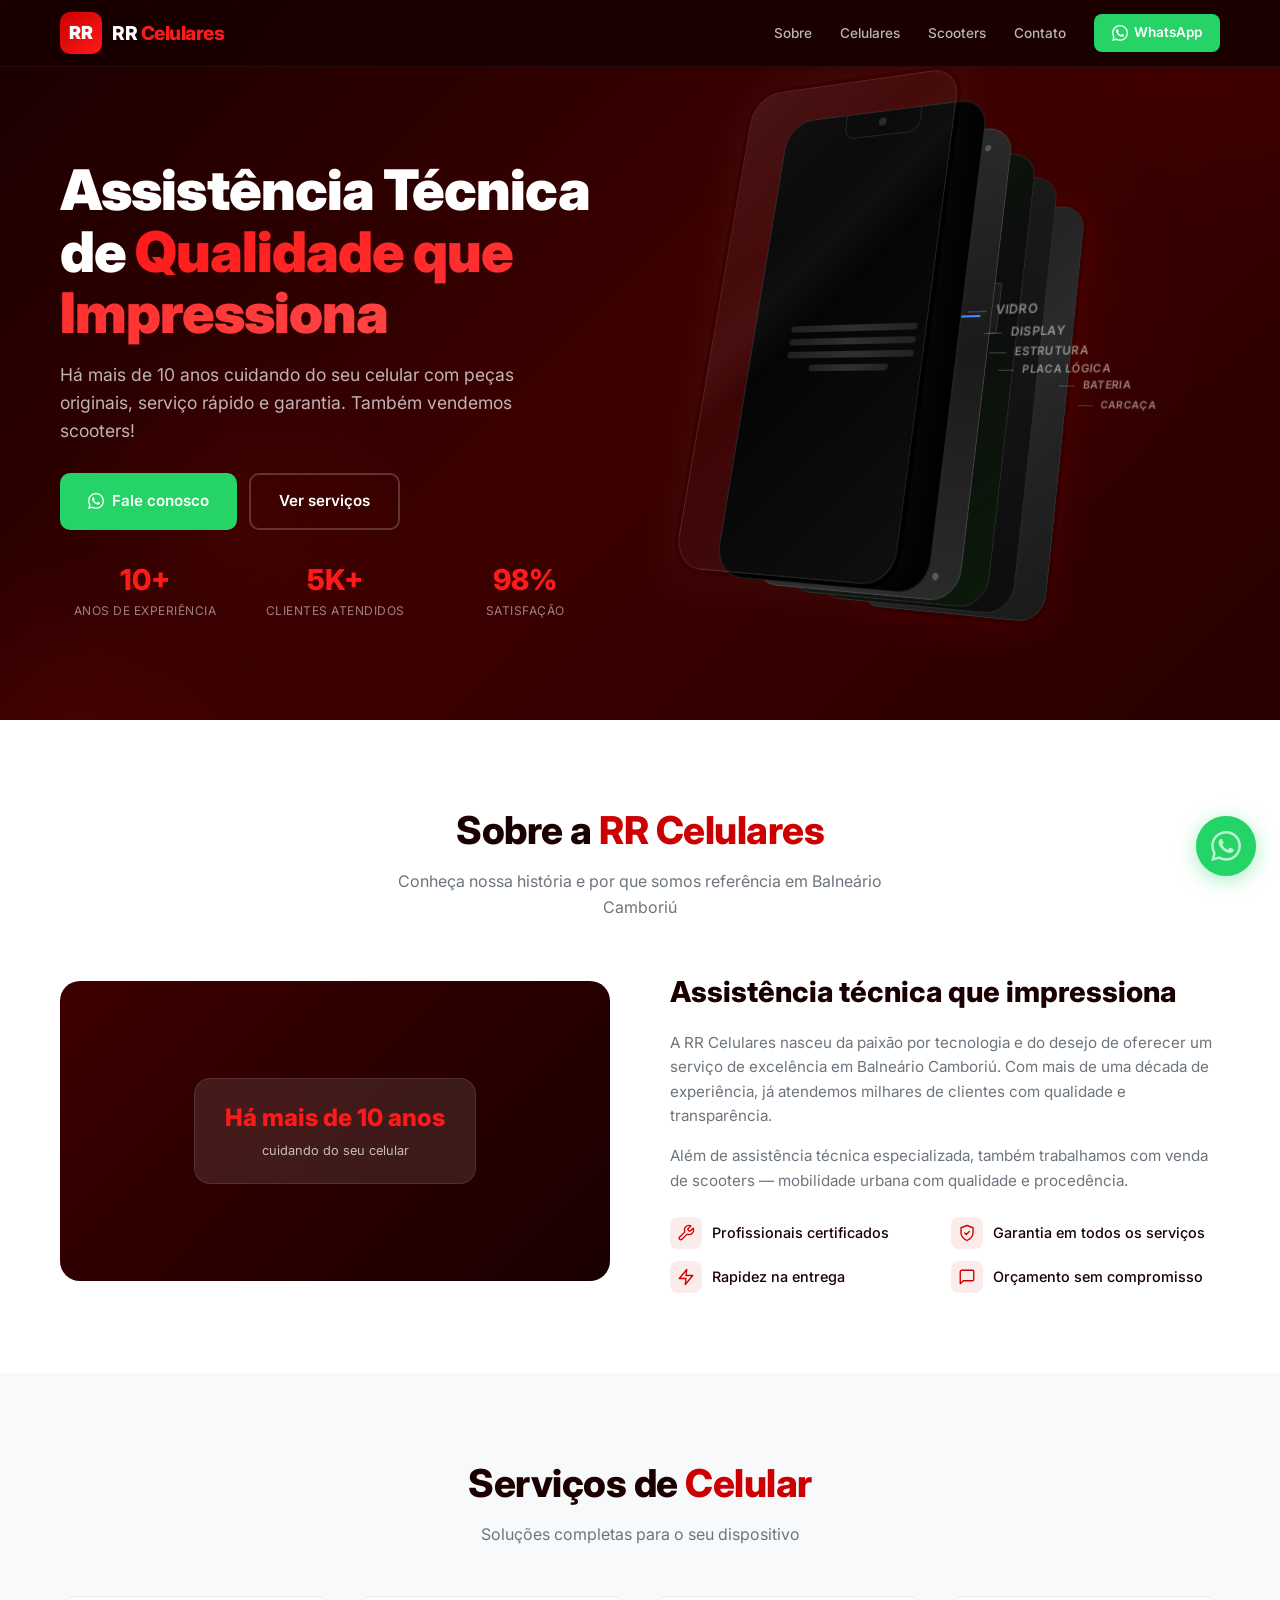
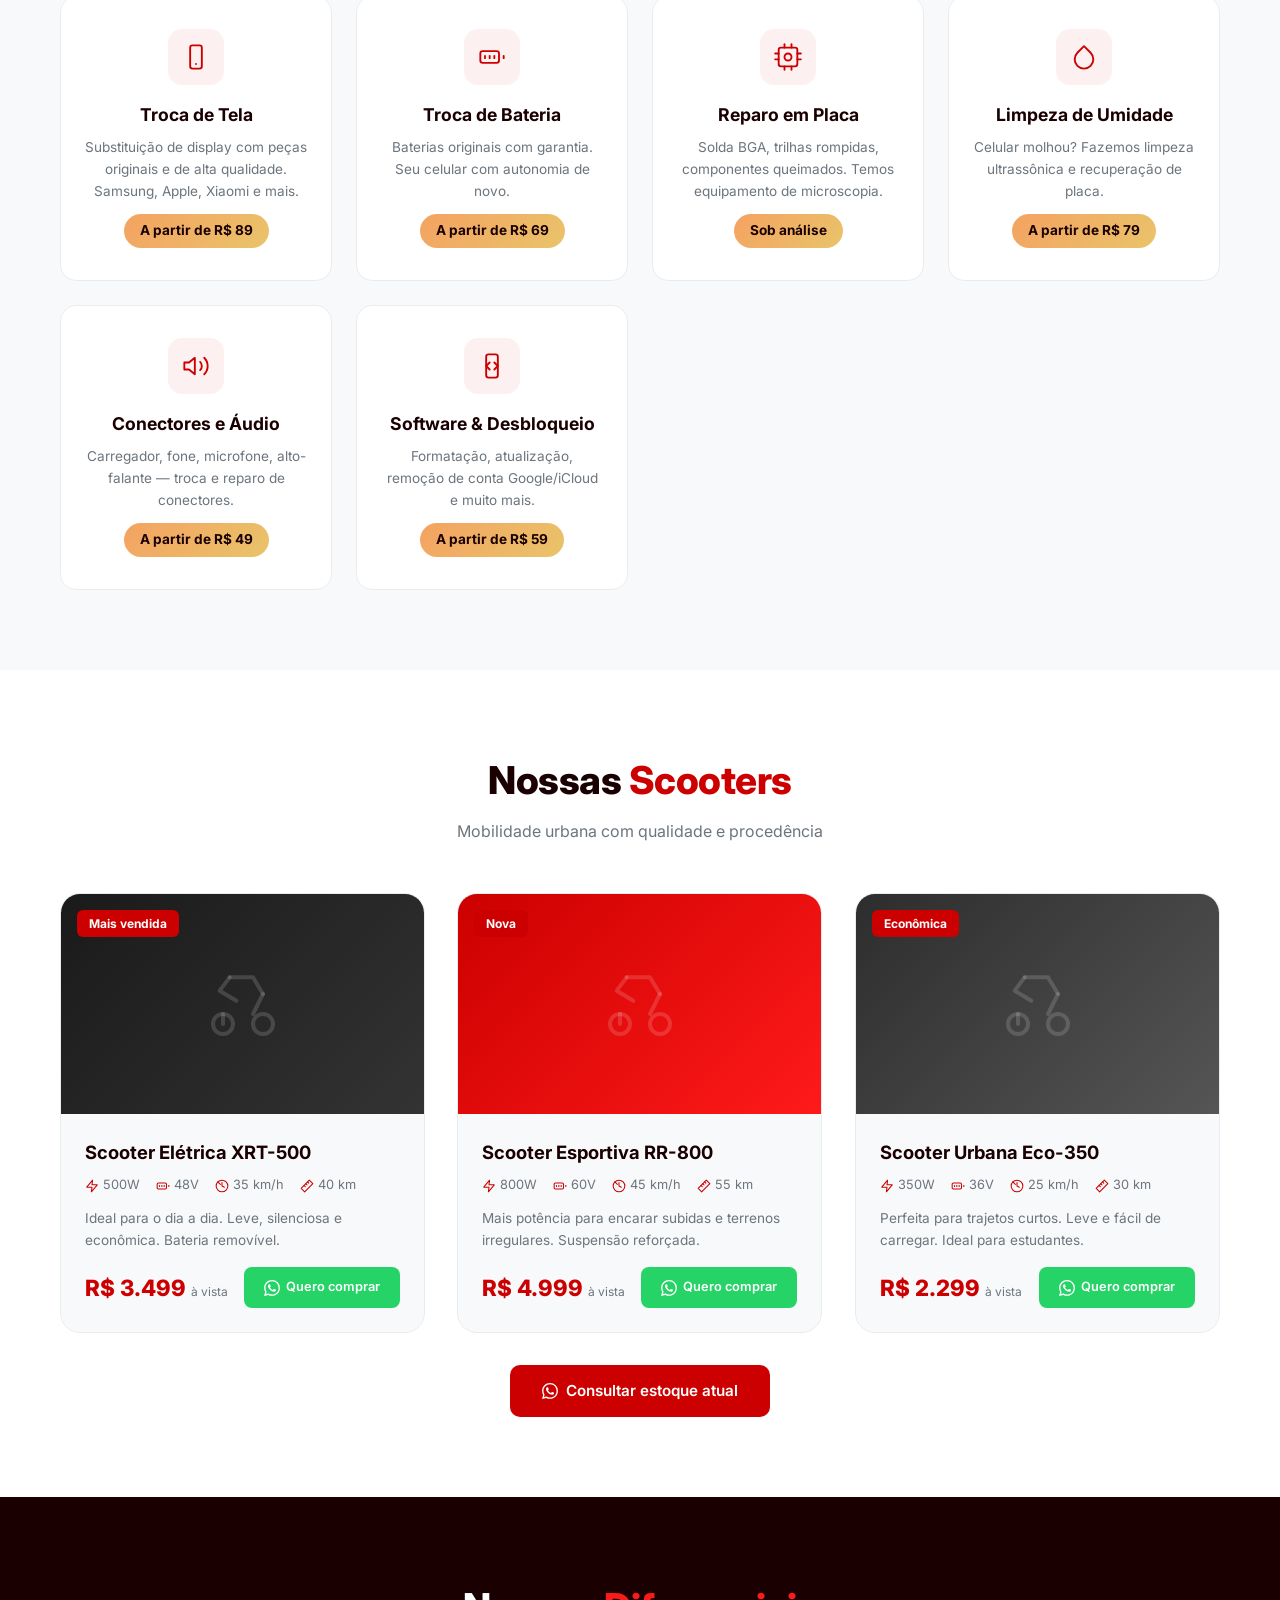
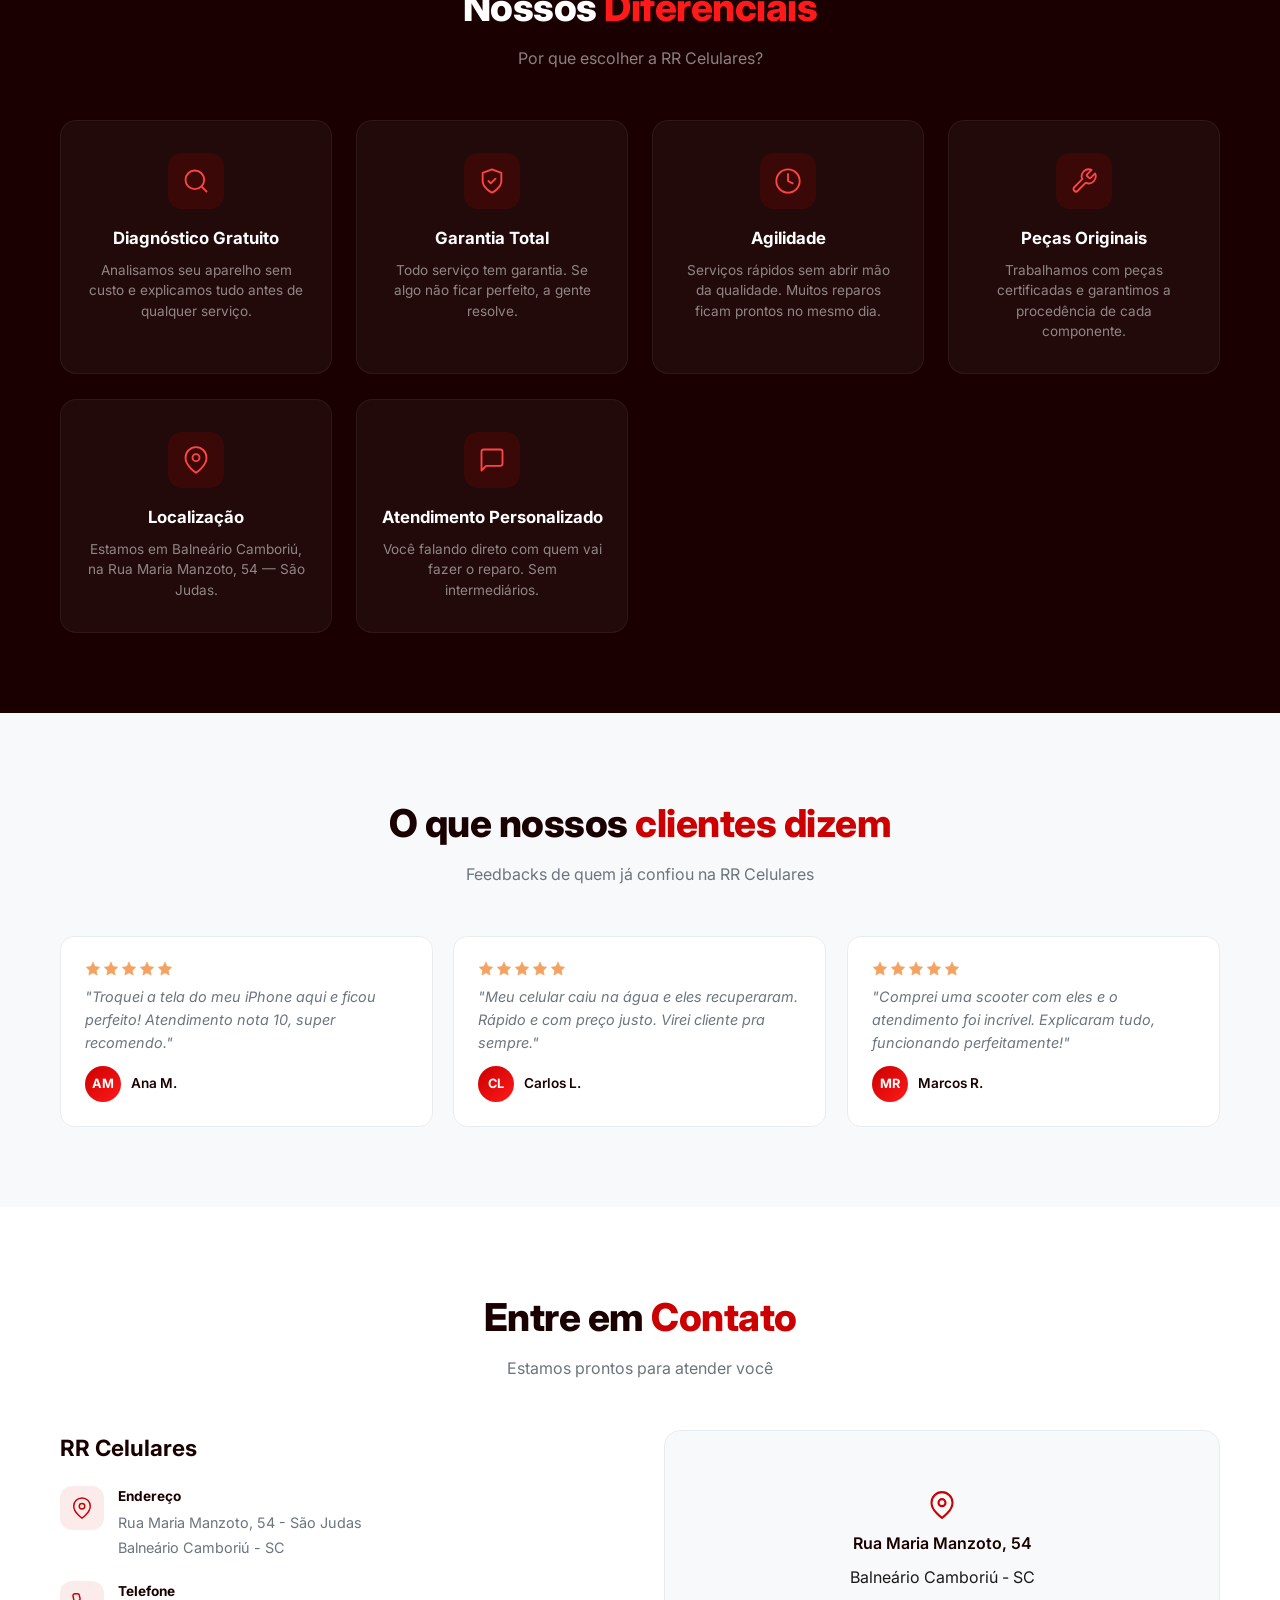
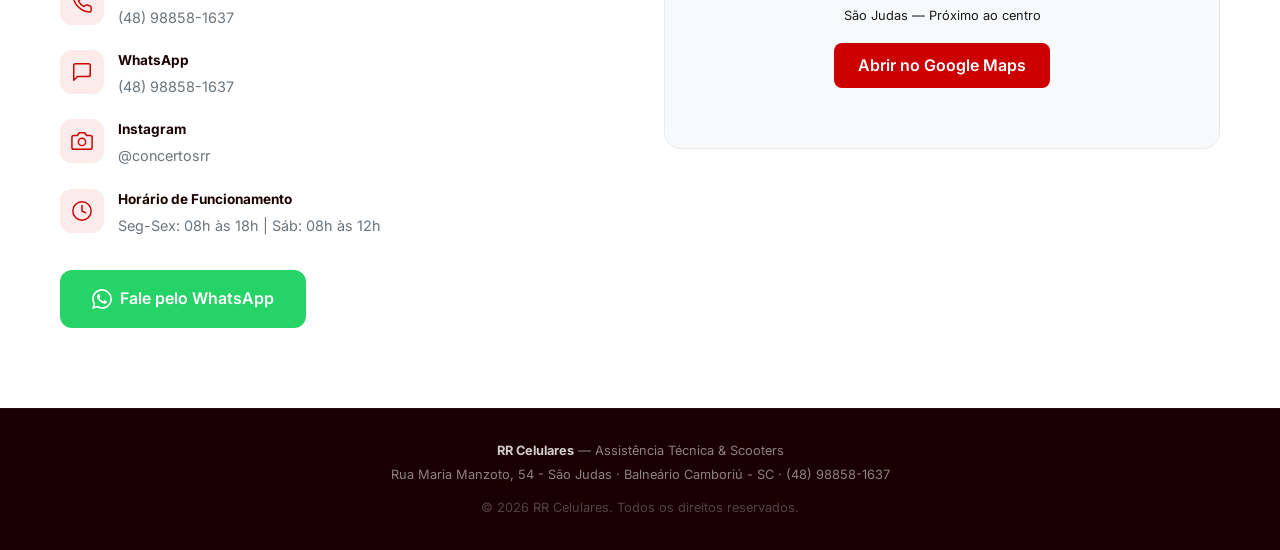
==== index.html @ 5ebc6b50 "Aumenta inclinação e separação das camadas do iPhone 3D" ====
<!DOCTYPE html>
<html lang="pt-BR">
<head>
<meta charset="UTF-8">
<meta name="viewport" content="width=device-width, initial-scale=1.0">
<title>RR Celulares — Assistência Técnica e Scooters</title>
<link rel="preconnect" href="https://fonts.googleapis.com">
<link rel="preconnect" href="https://fonts.gstatic.com" crossorigin>
<link href="https://fonts.googleapis.com/css2?family=Inter:wght@400;500;600;700;800;900&display=swap" rel="stylesheet">
<style>
* { margin: 0; padding: 0; box-sizing: border-box; }

:root {
  --primary: #1A0000;
  --secondary: #3D0000;
  --accent: #CC0000;
  --accent2: #FF1A1A;
  --accent-light: #FF4444;
  --gold: #F4A261;
  --gold-light: #E9C46A;
  --light: #F8F9FA;
  --gray: #6C757D;
  --whatsapp: #25D366;
}

html { scroll-behavior: smooth; }

body {
  font-family: 'Inter', sans-serif;
  background: var(--light);
  color: #1a1a1a;
  line-height: 1.6;
}

.container { max-width: 1200px; margin: 0 auto; padding: 0 20px; }

/* ===== ICON SYSTEM ===== */
.icon-sprite { position: absolute; width: 0; height: 0; overflow: hidden; }
.icon { display: inline-block; vertical-align: middle; fill: none; stroke: currentColor; stroke-width: 1.8; stroke-linecap: round; stroke-linejoin: round; }
.icon-sm { width: 16px; height: 16px; }
.icon-md { width: 20px; height: 20px; }
.icon-lg { width: 28px; height: 28px; }
.icon-xl { width: 40px; height: 40px; }
.icon-2xl { width: 56px; height: 56px; }

/* ===== HEADER / NAV ===== */
header {
  position: fixed;
  top: 0;
  left: 0;
  right: 0;
  z-index: 1000;
  background: rgba(26, 0, 0, 0.95);
  backdrop-filter: blur(12px);
  border-bottom: 1px solid rgba(255,255,255,0.05);
  padding: 12px 0;
}

header .container {
  display: flex;
  align-items: center;
  justify-content: space-between;
}

.logo {
  display: flex;
  align-items: center;
  gap: 10px;
  text-decoration: none;
}

.logo-icon {
  width: 42px;
  height: 42px;
  background: linear-gradient(135deg, var(--accent), var(--accent2));
  border-radius: 10px;
  display: flex;
  align-items: center;
  justify-content: center;
  font-weight: 900;
  font-size: 18px;
  color: #fff;
}

.logo-text {
  color: #fff;
  font-weight: 800;
  font-size: 1.2rem;
  letter-spacing: -0.5px;
}

.logo-text span { color: var(--accent2); }

.nav-links {
  display: flex;
  align-items: center;
  gap: 28px;
  list-style: none;
}

.nav-links a {
  color: rgba(255,255,255,0.7);
  text-decoration: none;
  font-size: 0.85rem;
  font-weight: 500;
}

.nav-links a:hover { color: var(--accent2); }

.nav-cta {
  background: var(--whatsapp) !important;
  color: #fff !important;
  padding: 8px 18px;
  border-radius: 8px;
  font-weight: 600 !important;
  display: flex;
  align-items: center;
  gap: 6px;
}

.nav-cta:hover { opacity: 0.9; color: #fff !important; }

.mobile-toggle {
  display: none;
  background: none;
  border: none;
  color: #fff;
  font-size: 1.5rem;
  cursor: pointer;
  padding: 4px;
}

/* ===== HERO ===== */
.hero {
  padding: 160px 0 100px;
  background: linear-gradient(135deg, var(--primary) 0%, var(--secondary) 50%, #2A0000 100%);
  position: relative;
  overflow: hidden;
}

.hero::before {
  content: '';
  position: absolute;
  top: -50%;
  right: -20%;
  width: 600px;
  height: 600px;
  background: radial-gradient(circle, rgba(204,0,0,0.1) 0%, transparent 70%);
  border-radius: 50%;
}

.hero::after {
  content: '';
  position: absolute;
  bottom: -30%;
  left: -10%;
  width: 400px;
  height: 400px;
  background: radial-gradient(circle, rgba(255,26,26,0.08) 0%, transparent 70%);
  border-radius: 50%;
}

.hero .container {
  position: relative;
  z-index: 1;
  display: grid;
  grid-template-columns: 1fr 1fr;
  gap: 60px;
  align-items: center;
}

.hero-content h1 {
  color: #fff;
  font-size: clamp(2.2rem, 5vw, 3.5rem);
  font-weight: 900;
  line-height: 1.1;
  margin-bottom: 16px;
  letter-spacing: -1px;
}

.hero-content h1 span {
  background: linear-gradient(135deg, var(--accent2), var(--accent-light));
  -webkit-background-clip: text;
  -webkit-text-fill-color: transparent;
  background-clip: text;
}

.hero-content p {
  color: rgba(255,255,255,0.7);
  font-size: 1.1rem;
  margin-bottom: 28px;
  max-width: 500px;
}

.hero-btns {
  display: flex;
  gap: 12px;
  flex-wrap: wrap;
}

.btn {
  display: inline-flex;
  align-items: center;
  gap: 8px;
  padding: 14px 28px;
  border-radius: 10px;
  font-weight: 600;
  font-size: 0.95rem;
  text-decoration: none;
  border: none;
  cursor: pointer;
}

.btn-whatsapp {
  background: var(--whatsapp);
  color: #fff;
}

.btn-whatsapp:hover { transform: translateY(-2px); box-shadow: 0 8px 24px rgba(37,211,102,0.35); }

.btn-outline {
  background: transparent;
  color: #fff;
  border: 2px solid rgba(255,255,255,0.2);
}

.btn-outline:hover { border-color: var(--accent2); color: var(--accent2); transform: translateY(-2px); }

.hero-stats {
  display: grid;
  grid-template-columns: repeat(3, 1fr);
  gap: 20px;
  margin-top: 36px;
}

.stat-item { text-align: center; }

.stat-item .num {
  font-size: 1.8rem;
  font-weight: 800;
  color: var(--accent2);
  line-height: 1;
}

.stat-item .label {
  font-size: 0.75rem;
  color: rgba(255,255,255,0.5);
  text-transform: uppercase;
  letter-spacing: 0.5px;
  margin-top: 4px;
}

.hero-visual { display: flex; justify-content: center; align-items: center; }

.hero-card {
  background: rgba(255,255,255,0.04);
  border: 1px solid rgba(255,255,255,0.08);
  border-radius: 24px;
  padding: 40px;
  width: 100%;
  max-width: 420px;
  backdrop-filter: blur(10px);
}

.hero-card .icon-big {
  width: 80px;
  height: 80px;
  background: linear-gradient(135deg, rgba(204,0,0,0.15), rgba(255,26,26,0.1));
  border-radius: 20px;
  display: flex;
  align-items: center;
  justify-content: center;
  margin-bottom: 20px;
}

.hero-card .icon-big .icon { color: var(--accent2); width: 36px; height: 36px; stroke-width: 1.5; }

.hero-card h3 {
  color: #fff;
  font-size: 1.2rem;
  font-weight: 700;
  margin-bottom: 4px;
}

.hero-card .sub {
  color: var(--accent2);
  font-size: 0.85rem;
  font-weight: 500;
  margin-bottom: 16px;
}

.hero-card .service-list { list-style: none; }

.hero-card .service-list li {
  color: rgba(255,255,255,0.6);
  font-size: 0.85rem;
  padding: 6px 0;
  border-bottom: 1px solid rgba(255,255,255,0.05);
  display: flex;
  align-items: center;
  gap: 8px;
}

.hero-card .service-list li .icon { width: 14px; height: 14px; stroke-width: 2.5; color: var(--accent2); flex-shrink: 0; }

/* ===== SECTION COMMON ===== */
.section { padding: 80px 0; }

.section-header {
  text-align: center;
  margin-bottom: 48px;
}

.section-header h2 {
  font-size: clamp(1.6rem, 3vw, 2.4rem);
  font-weight: 800;
  color: var(--primary);
  letter-spacing: -0.5px;
}

.section-header h2 span { color: var(--accent); }

.section-header p {
  color: var(--gray);
  font-size: 1rem;
  margin-top: 8px;
  max-width: 500px;
  margin-left: auto;
  margin-right: auto;
}

/* ===== ABOUT ===== */
#sobre { background: #fff; }

.about-grid {
  display: grid;
  grid-template-columns: 1fr 1fr;
  gap: 60px;
  align-items: center;
}

.about-image {
  background: linear-gradient(135deg, var(--secondary), var(--primary));
  border-radius: 20px;
  padding: 40px;
  min-height: 300px;
  display: flex;
  align-items: center;
  justify-content: center;
  text-align: center;
  position: relative;
  overflow: hidden;
}

.about-image .badge {
  position: relative;
  z-index: 1;
  background: rgba(255,255,255,0.1);
  backdrop-filter: blur(10px);
  border: 1px solid rgba(255,255,255,0.1);
  padding: 20px 30px;
  border-radius: 16px;
  color: #fff;
}

.about-image .badge strong {
  display: block;
  font-size: 1.5rem;
  font-weight: 800;
  color: var(--accent2);
}

.about-image .badge span {
  font-size: 0.8rem;
  opacity: 0.7;
}

.about-text h3 {
  font-size: 1.8rem;
  font-weight: 800;
  color: var(--primary);
  margin-bottom: 16px;
}

.about-text p {
  color: var(--gray);
  margin-bottom: 16px;
  font-size: 0.95rem;
}

.about-features {
  display: grid;
  grid-template-columns: 1fr 1fr;
  gap: 12px;
  margin-top: 24px;
}

.about-feature {
  display: flex;
  align-items: center;
  gap: 10px;
  font-size: 0.9rem;
  font-weight: 500;
  color: var(--primary);
}

.about-feature .icon-fill {
  width: 32px;
  height: 32px;
  background: rgba(204,0,0,0.08);
  border-radius: 8px;
  display: flex;
  align-items: center;
  justify-content: center;
  flex-shrink: 0;
}

.about-feature .icon-fill .icon { width: 18px; height: 18px; color: var(--accent); }

/* ===== SERVICES ===== */
#servicos { background: var(--light); }

.services-grid {
  display: grid;
  grid-template-columns: repeat(auto-fit, minmax(260px, 1fr));
  gap: 24px;
}

.service-card {
  background: #fff;
  border-radius: 16px;
  padding: 32px 24px;
  border: 1px solid #e9ecef;
  text-align: center;
}

.service-card:hover {
  box-shadow: 0 12px 32px rgba(0,0,0,0.06);
  border-color: var(--accent);
}

.service-card .icon-wrap {
  width: 56px;
  height: 56px;
  background: rgba(204,0,0,0.06);
  border-radius: 14px;
  display: flex;
  align-items: center;
  justify-content: center;
  margin: 0 auto 16px;
}

.service-card .icon-wrap .icon { width: 28px; height: 28px; color: var(--accent); stroke-width: 1.6; }

.service-card h3 {
  font-size: 1.1rem;
  font-weight: 700;
  color: var(--primary);
  margin-bottom: 8px;
}

.service-card p {
  color: var(--gray);
  font-size: 0.85rem;
  margin-bottom: 12px;
}

.service-card .price-tag {
  display: inline-block;
  background: linear-gradient(135deg, var(--gold), var(--gold-light));
  color: var(--primary);
  font-weight: 700;
  font-size: 0.85rem;
  padding: 6px 16px;
  border-radius: 20px;
}

/* ===== SCOOTERS ===== */
#scooters { background: #fff; }

.scooters-grid {
  display: grid;
  grid-template-columns: repeat(auto-fit, minmax(300px, 1fr));
  gap: 32px;
}

.scooter-card {
  background: var(--light);
  border-radius: 20px;
  overflow: hidden;
  border: 1px solid #e9ecef;
}

.scooter-card:hover {
  box-shadow: 0 12px 32px rgba(0,0,0,0.08);
}

.scooter-image {
  height: 220px;
  display: flex;
  align-items: center;
  justify-content: center;
  position: relative;
  overflow: hidden;
}

.scooter-image img {
  width: 100%;
  height: 100%;
  object-fit: cover;
}

.scooter-image .placeholder-icon .icon { width: 80px; height: 80px; color: rgba(255,255,255,0.15); stroke-width: 1.2; }

.scooter-image .tag {
  position: absolute;
  top: 16px;
  left: 16px;
  background: var(--accent);
  color: #fff;
  font-size: 0.75rem;
  font-weight: 700;
  padding: 4px 12px;
  border-radius: 6px;
  z-index: 1;
}

.scooter-info {
  padding: 24px;
}

.scooter-info h3 {
  font-size: 1.15rem;
  font-weight: 700;
  color: var(--primary);
  margin-bottom: 8px;
}

.scooter-info .specs {
  display: flex;
  gap: 16px;
  margin-bottom: 12px;
  flex-wrap: wrap;
}

.scooter-info .specs span {
  font-size: 0.8rem;
  color: var(--gray);
  display: flex;
  align-items: center;
  gap: 4px;
}

.scooter-info .specs .icon { width: 14px; height: 14px; color: var(--accent); stroke-width: 1.8; }

.scooter-info p {
  color: var(--gray);
  font-size: 0.85rem;
  margin-bottom: 16px;
}

.scooter-info .price-row {
  display: flex;
  align-items: center;
  justify-content: space-between;
  gap: 12px;
}

.scooter-info .price {
  font-size: 1.4rem;
  font-weight: 800;
  color: var(--accent);
}

.scooter-info .price small {
  font-size: 0.75rem;
  font-weight: 400;
  color: var(--gray);
}

.scooter-info .btn-small {
  display: inline-flex;
  align-items: center;
  gap: 6px;
  background: var(--whatsapp);
  color: #fff;
  padding: 10px 20px;
  border-radius: 8px;
  font-weight: 600;
  font-size: 0.8rem;
  text-decoration: none;
}

.scooter-info .btn-small:hover { opacity: 0.9; }

/* ===== WHY US ===== */
#diferenciais {
  background: var(--primary);
  color: #fff;
}

#diferenciais .section-header h2 { color: #fff; }
#diferenciais .section-header h2 span { color: var(--accent2); }
#diferenciais .section-header p { color: rgba(255,255,255,0.5); }

.diffs-grid {
  display: grid;
  grid-template-columns: repeat(auto-fit, minmax(220px, 1fr));
  gap: 24px;
}

.diff-card {
  background: rgba(255,255,255,0.04);
  border: 1px solid rgba(255,255,255,0.06);
  border-radius: 16px;
  padding: 32px 24px;
  text-align: center;
}

.diff-card:hover { background: rgba(255,255,255,0.08); }

.diff-card .icon-wrap {
  width: 56px;
  height: 56px;
  background: rgba(204,0,0,0.15);
  border-radius: 14px;
  display: flex;
  align-items: center;
  justify-content: center;
  margin: 0 auto 16px;
}

.diff-card .icon-wrap .icon { width: 28px; height: 28px; color: var(--accent-light); stroke-width: 1.6; }

.diff-card h3 {
  font-size: 1.05rem;
  font-weight: 700;
  margin-bottom: 8px;
}

.diff-card p {
  font-size: 0.85rem;
  color: rgba(255,255,255,0.5);
  line-height: 1.5;
}

/* ===== CONTACT ===== */
#contato { background: #fff; }

.contact-grid {
  display: grid;
  grid-template-columns: 1fr 1fr;
  gap: 48px;
  align-items: start;
}

.contact-info h3 {
  font-size: 1.4rem;
  font-weight: 700;
  color: var(--primary);
  margin-bottom: 20px;
}

.contact-item {
  display: flex;
  align-items: flex-start;
  gap: 14px;
  margin-bottom: 20px;
}

.contact-item .icon-wrap {
  width: 44px;
  height: 44px;
  background: rgba(204,0,0,0.08);
  border-radius: 12px;
  display: flex;
  align-items: center;
  justify-content: center;
  flex-shrink: 0;
}

.contact-item .icon-wrap .icon { width: 22px; height: 22px; color: var(--accent); stroke-width: 1.6; }

.contact-item .info strong {
  display: block;
  font-size: 0.85rem;
  color: var(--primary);
  margin-bottom: 2px;
}

.contact-item .info span, .contact-item .info a {
  color: var(--gray);
  font-size: 0.9rem;
  text-decoration: none;
}

.contact-item .info a:hover { color: var(--accent); }

.contact-whatsapp-btn {
  display: inline-flex;
  align-items: center;
  gap: 8px;
  background: var(--whatsapp);
  color: #fff;
  padding: 16px 32px;
  border-radius: 12px;
  font-weight: 600;
  text-decoration: none;
  margin-top: 12px;
}

.contact-whatsapp-btn:hover { transform: translateY(-2px); box-shadow: 0 8px 24px rgba(37,211,102,0.35); }

.contact-whatsapp-btn .icon { width: 20px; height: 20px; stroke-width: 0; fill: #fff; }

.contact-map {
  border-radius: 16px;
  overflow: hidden;
  border: 1px solid #e9ecef;
  min-height: 300px;
  background: var(--light);
  display: flex;
  align-items: center;
  justify-content: center;
  text-align: center;
  padding: 20px;
}

/* ===== FEEDBACK ===== */
#feedback { background: var(--light); }

.feedback-grid {
  display: grid;
  grid-template-columns: repeat(auto-fit, minmax(280px, 1fr));
  gap: 20px;
}

.feedback-card {
  background: #fff;
  border: 1px solid #e9ecef;
  border-radius: 14px;
  padding: 24px;
}

.feedback-card .stars { margin-bottom: 8px; display: flex; gap: 2px; }
.feedback-card .stars .icon { width: 16px; height: 16px; fill: var(--gold); stroke: var(--gold); stroke-width: 1; }

.feedback-card .text {
  color: var(--gray);
  font-size: 0.9rem;
  line-height: 1.6;
  margin-bottom: 12px;
  font-style: italic;
}

.feedback-card .author {
  display: flex;
  align-items: center;
  gap: 10px;
}

.feedback-card .author .avatar {
  width: 36px;
  height: 36px;
  border-radius: 50%;
  background: linear-gradient(135deg, var(--accent), var(--accent2));
  display: flex;
  align-items: center;
  justify-content: center;
  color: #fff;
  font-weight: 700;
  font-size: 0.8rem;
}

.feedback-card .author .name {
  font-weight: 600;
  font-size: 0.85rem;
  color: var(--primary);
}

/* ===== FLOATING WHATSAPP ===== */
.float-whatsapp {
  position: fixed;
  bottom: 24px;
  right: 24px;
  z-index: 999;
  width: 60px;
  height: 60px;
  background: var(--whatsapp);
  border-radius: 50%;
  display: flex;
  align-items: center;
  justify-content: center;
  text-decoration: none;
  box-shadow: 0 4px 20px rgba(37,211,102,0.4);
}

.float-whatsapp:hover { transform: scale(1.08); }

.float-whatsapp .icon { width: 30px; height: 30px; fill: #fff; stroke: none; }

.float-whatsapp .pulse {
  position: absolute;
  width: 100%;
  height: 100%;
  border-radius: 50%;
  background: var(--whatsapp);
  opacity: 0.3;
  animation: pulse 2s infinite;
}

@keyframes pulse {
  0% { transform: scale(1); opacity: 0.3; }
  70% { transform: scale(1.4); opacity: 0; }
  100% { transform: scale(1.4); opacity: 0; }
}

/* ===== GLOBAL WHATSAPP ICON ===== */
.icon-whatsapp { fill: #fff; stroke: none; }

/* ===== FOOTER ===== */
footer {
  background: var(--primary);
  color: rgba(255,255,255,0.5);
  padding: 32px 0;
  text-align: center;
  font-size: 0.8rem;
  border-top: 1px solid rgba(255,255,255,0.05);
}

footer strong { color: rgba(255,255,255,0.8); }

/* ===== RESPONSIVE ===== */
@media (max-width: 900px) {
  .hero .container { grid-template-columns: 1fr; gap: 40px; }
  .hero-visual { display: none; }
  .about-grid { grid-template-columns: 1fr; gap: 32px; }
  .contact-grid { grid-template-columns: 1fr; }
  .hero { padding: 120px 0 60px; }
}

@media (max-width: 760px) {
  .nav-links {
    display: none;
    position: absolute;
    top: 100%;
    left: 0;
    right: 0;
    background: var(--primary);
    flex-direction: column;
    padding: 20px;
    gap: 16px;
    border-bottom: 1px solid rgba(255,255,255,0.05);
  }

  .nav-links.open { display: flex; }
  .mobile-toggle { display: block; }
  .about-features { grid-template-columns: 1fr; }
  .hero-stats { gap: 12px; }
  .stat-item .num { font-size: 1.4rem; }
}

@media (max-width: 480px) {
  .section { padding: 48px 0; }
  .hero-btns { flex-direction: column; }
  .hero-btns .btn { justify-content: center; }
}

/* ===== 3D ANIMATIONS ===== */
[data-reveal] {
  opacity: 0;
  transform: translateY(40px) perspective(600px) rotateX(3deg);
  transition: opacity 0.7s cubic-bezier(0.25, 0.46, 0.45, 0.94), transform 0.7s cubic-bezier(0.25, 0.46, 0.45, 0.94);
}
[data-reveal].visible {
  opacity: 1;
  transform: translateY(0) perspective(600px) rotateX(0);
}
[data-reveal="left"] {
  transform: translateX(-50px) perspective(600px) rotateY(5deg);
}
[data-reveal="left"].visible {
  transform: translateX(0) perspective(600px) rotateY(0);
}
[data-reveal="right"] {
  transform: translateX(50px) perspective(600px) rotateY(-5deg);
}
[data-reveal="right"].visible {
  transform: translateX(0) perspective(600px) rotateY(0);
}
[data-reveal="scale"] {
  transform: perspective(600px) scale(0.85) translateZ(-30px);
}
[data-reveal="scale"].visible {
  transform: perspective(600px) scale(1) translateZ(0);
}

[data-tilt] {
  transform-style: preserve-3d;
  will-change: transform;
}

[data-tilt] .tilt-content {
  transform-style: preserve-3d;
  pointer-events: none;
}

[data-tilt] .tilt-float {
  transform: translateZ(20px);
  transition: transform 0.3s ease;
}

[data-tilt]:hover .tilt-float {
  transform: translateZ(40px);
}

[data-tilt] .tilt-float-sm {
  transform: translateZ(10px);
  transition: transform 0.3s ease;
}

[data-tilt]:hover .tilt-float-sm {
  transform: translateZ(25px);
}

/* Floating 3D animation for icons */
@keyframes float-3d {
  0%, 100% { transform: translateY(0) perspective(400px) rotateX(0deg) rotateY(0deg); }
  25% { transform: translateY(-8px) perspective(400px) rotateX(2deg) rotateY(-2deg); }
  50% { transform: translateY(-4px) perspective(400px) rotateX(-1deg) rotateY(3deg); }
  75% { transform: translateY(-10px) perspective(400px) rotateX(1deg) rotateY(-1deg); }
}
.icon-float-3d {
  animation: float-3d 4s ease-in-out infinite;
}

/* 3D glow particles */
.hero-particles {
  position: absolute;
  top: 0;
  left: 0;
  width: 100%;
  height: 100%;
  overflow: hidden;
  pointer-events: none;
  z-index: 0;
}
.hero-particle {
  position: absolute;
  width: 6px;
  height: 6px;
  background: rgba(255, 26, 26, 0.4);
  border-radius: 50%;
  animation: particle-float linear infinite;
  box-shadow: 0 0 12px rgba(255, 26, 26, 0.2);
}
@keyframes particle-float {
  0% { transform: translateY(100vh) translateZ(0) scale(1); opacity: 0; }
  10% { opacity: 1; }
  90% { opacity: 1; }
  100% { transform: translateY(-10vh) translateZ(50px) scale(0.3); opacity: 0; }
}

/* 3D stat counter animation */
.stat-item .num {
  display: inline-block;
}
.stat-item .num.animate {
  animation: stat-pop 0.4s cubic-bezier(0.175, 0.885, 0.32, 1.275);
}
@keyframes stat-pop {
  0% { transform: perspective(400px) scale(1) translateZ(0); }
  50% { transform: perspective(400px) scale(1.2) translateZ(20px); }
  100% { transform: perspective(400px) scale(1) translateZ(0); }
}

/* 3D hover glow on cards */
.service-card, .scooter-card, .diff-card, .feedback-card {
  transition: transform 0.4s cubic-bezier(0.175, 0.885, 0.32, 1.275), box-shadow 0.4s ease, border-color 0.3s ease;
  transform-style: preserve-3d;
}

.service-card:hover, .scooter-card:hover, .diff-card:hover, .feedback-card:hover {
  transform: translateY(-6px) perspective(600px) rotateX(1deg);
}

/* 3D parallax hero glow */
.hero-glow-1, .hero-glow-2 {
  position: absolute;
  border-radius: 50%;
  pointer-events: none;
  will-change: transform;
}
.hero-glow-1 {
  top: 10%;
  right: 5%;
  width: 500px;
  height: 500px;
  background: radial-gradient(circle, rgba(204,0,0,0.08) 0%, transparent 70%);
}
.hero-glow-2 {
  bottom: 5%;
  left: 5%;
  width: 350px;
  height: 350px;
  background: radial-gradient(circle, rgba(255,26,26,0.06) 0%, transparent 70%);
}

/* ===== 3D IPHONE ===== */
.iphone-3d-wrapper {
  width: 220px;
  height: 440px;
  perspective: 1200px;
  position: relative;
  cursor: default;
}

.iphone-3d-scene {
  width: 100%;
  height: 100%;
  position: relative;
  transform-style: preserve-3d;
  transition: transform 0.1s ease;
  transform: rotateY(-28deg) rotateX(15deg);
}

.iphone-layer {
  position: absolute;
  top: 0;
  left: 0;
  width: 100%;
  height: 100%;
  border-radius: 32px;
  transform-style: preserve-3d;
  transition: transform 0.5s cubic-bezier(0.34, 1.56, 0.64, 1), box-shadow 0.5s ease;
  backface-visibility: hidden;
  will-change: transform;
}

.layer-inner {
  position: absolute;
  top: 4px;
  left: 4px;
  right: 4px;
  bottom: 4px;
  border-radius: 28px;
  overflow: hidden;
}

.layer-tag {
  position: absolute;
  right: -90px;
  top: 50%;
  transform: translateY(-50%) translateX(0);
  font-size: 0.65rem;
  font-weight: 600;
  color: rgba(255,255,255,0.5);
  white-space: nowrap;
  opacity: 1;
  pointer-events: none;
  letter-spacing: 0.3px;
  text-transform: uppercase;
}

.layer-tag::before {
  content: '';
  position: absolute;
  left: -24px;
  top: 50%;
  width: 16px;
  height: 1px;
  background: rgba(255,255,255,0.2);
}

/* --- Layer specific styles --- */
.layer-back .layer-inner {
  background: linear-gradient(135deg, #1a1a1a, #2a2a2a, #1a1a1a);
  border: 1px solid #333;
}
.layer-back .apple-logo {
  position: absolute;
  top: 80px;
  left: 50%;
  transform: translateX(-50%);
  width: 32px;
  height: 38px;
  background: rgba(255,255,255,0.08);
  clip-path: polygon(50% 0%, 100% 25%, 100% 75%, 50% 100%, 0% 75%, 0% 25%);
}
.layer-back .camera-module {
  position: absolute;
  top: 30px;
  left: 50%;
  transform: translateX(-50%);
  width: 28px;
  height: 28px;
  border-radius: 6px;
  background: rgba(0,0,0,0.5);
  border: 1px solid #333;
}

.layer-battery .layer-inner {
  background: linear-gradient(180deg, #1a1a1a, #0d0d0d);
  border: 1px solid #2a2a2a;
}
.layer-battery .battery-cell {
  position: absolute;
  top: 50%;
  left: 50%;
  transform: translate(-50%, -50%);
  width: 120px;
  height: 160px;
  background: linear-gradient(180deg, #2a2a2a, #1a1a1a);
  border-radius: 12px;
  border: 1px solid #333;
  box-shadow: inset 0 0 20px rgba(0,0,0,0.5);
}
.layer-battery .battery-cell::after {
  content: '';
  position: absolute;
  top: 50%;
  left: 50%;
  transform: translate(-50%, -50%);
  width: 80px;
  height: 100px;
  background: linear-gradient(180deg, #25D366, #1a9e4a);
  border-radius: 4px;
  opacity: 0.4;
}
.layer-battery .battery-connector {
  position: absolute;
  bottom: 40px;
  left: 50%;
  transform: translateX(-50%);
  width: 40px;
  height: 8px;
  background: #444;
  border-radius: 2px;
}

.layer-logic .layer-inner {
  background: linear-gradient(135deg, #0a1a0a, #0d0d0d, #0a1a0a);
  border: 1px solid #2a2a2a;
}
.layer-logic .chip {
  position: absolute;
  border-radius: 2px;
  background: #1a1a1a;
  border: 1px solid #333;
}
.layer-logic .chip-a { top: 30px; left: 50%; transform: translateX(-50%); width: 60px; height: 80px; }
.layer-logic .chip-a::after {
  content: 'A16';
  position: absolute;
  top: 50%;
  left: 50%;
  transform: translate(-50%, -50%);
  font-size: 0.5rem;
  color: #666;
  font-weight: 700;
}
.layer-logic .chip-b { top: 130px; left: 20px; width: 40px; height: 50px; }
.layer-logic .chip-c { top: 130px; right: 20px; width: 40px; height: 50px; }
.layer-logic .chip-d { top: 200px; left: 50%; transform: translateX(-50%); width: 100px; height: 30px; }
.layer-logic .chip-d::after {
  content: '●●●●';
  position: absolute;
  top: 50%;
  left: 50%;
  transform: translate(-50%, -50%);
  font-size: 0.3rem;
  color: #555;
  letter-spacing: 4px;
}

.layer-midframe .layer-inner {
  background: linear-gradient(180deg, #2a2a2a, #1a1a1a, #2a2a2a);
  border: 1px solid #444;
}
.layer-midframe .screw {
  position: absolute;
  width: 6px;
  height: 6px;
  border-radius: 50%;
  background: #555;
  border: 1px solid #666;
}
.layer-midframe .screw-1 { top: 16px; left: 20px; }
.layer-midframe .screw-2 { top: 16px; right: 20px; }
.layer-midframe .screw-3 { bottom: 16px; left: 20px; }
.layer-midframe .screw-4 { bottom: 16px; right: 20px; }
.layer-midframe .wire {
  position: absolute;
  height: 2px;
  background: #c44;
  border-radius: 1px;
}
.layer-midframe .wire-1 { top: 60px; left: 10px; right: 40px; }
.layer-midframe .wire-2 { top: 180px; left: 30px; right: 10px; background: #48f; }

.layer-display .layer-inner {
  background: #000;
  border: 1px solid #222;
}
.layer-display .display-notch {
  position: absolute;
  top: 0;
  left: 50%;
  transform: translateX(-50%);
  width: 80px;
  height: 24px;
  background: #000;
  border-radius: 0 0 12px 12px;
  border: 1px solid #1a1a1a;
  border-top: none;
}
.layer-display .display-notch::after {
  content: '';
  position: absolute;
  top: 6px;
  left: 50%;
  transform: translateX(-50%);
  width: 8px;
  height: 8px;
  border-radius: 50%;
  background: #222;
}
.layer-display .display-content {
  position: absolute;
  top: 50px;
  left: 24px;
  right: 24px;
  bottom: 30px;
  display: flex;
  flex-direction: column;
  gap: 6px;
  align-items: center;
  justify-content: center;
}
.layer-display .display-bar {
  width: 80%;
  height: 6px;
  background: linear-gradient(90deg, #1a1a1a, #2a2a2a, #1a1a1a);
  border-radius: 3px;
}
.layer-display .display-bar-short { width: 50%; }

.layer-glass .layer-inner {
  background: linear-gradient(135deg, rgba(255,255,255,0.08), rgba(255,255,255,0.02), rgba(255,255,255,0.06));
  border: 1px solid rgba(255,255,255,0.1);
}
.glass-shine::before {
  content: '';
  position: absolute;
  top: -50%;
  left: -50%;
  width: 200%;
  height: 200%;
  background: linear-gradient(135deg, transparent 40%, rgba(255,255,255,0.03) 45%, transparent 50%);
  animation: glass-shine 6s ease-in-out infinite;
}
@keyframes glass-shine {
  0%, 100% { transform: translateX(-30%) translateY(-30%); }
  50% { transform: translateX(30%) translateY(30%); }
}

/* Exploded state as default (always visible) */
.layer-back { transform: translateZ(-60px); box-shadow: 0 0 30px rgba(204,0,0,0.15); }
.layer-battery { transform: translateZ(15px); }
.layer-logic { transform: translateZ(70px); }
.layer-midframe { transform: translateZ(125px); }
.layer-display { transform: translateZ(180px); }
.layer-glass { transform: translateZ(235px); box-shadow: 0 0 40px rgba(255,255,255,0.05); }

/* On hover: subtle extra separation + glow */
.iphone-3d-wrapper:hover .layer-back { transform: translateZ(-75px); box-shadow: 0 0 50px rgba(204,0,0,0.3); }
.iphone-3d-wrapper:hover .layer-battery { transform: translateZ(30px); }
.iphone-3d-wrapper:hover .layer-logic { transform: translateZ(90px); }
.iphone-3d-wrapper:hover .layer-midframe { transform: translateZ(150px); }
.iphone-3d-wrapper:hover .layer-display { transform: translateZ(210px); }
.iphone-3d-wrapper:hover .layer-glass { transform: translateZ(270px); }

/* Tags visible by default */
.layer-tag {
  opacity: 1;
  transform: translateY(-50%) translateX(0);
}

/* Hint text */
.iphone-3d-hint {
  position: absolute;
  bottom: -32px;
  left: 50%;
  transform: translateX(-50%);
  font-size: 0.65rem;
  color: rgba(255,255,255,0.3);
  display: flex;
  align-items: center;
  gap: 4px;
  white-space: nowrap;
  opacity: 0;
  transition: opacity 0.4s ease;
}
.iphone-3d-wrapper:hover .iphone-3d-hint { opacity: 1; }

/* Hero badge for the service list */
.hero-badge {
  display: none;
}

/* Responsive */
@media (max-width: 900px) {
  .iphone-3d-wrapper { display: none; }
  .hero-badge {
    display: flex;
    align-items: center;
    justify-content: center;
    gap: 6px;
    margin-top: 16px;
    padding: 10px 20px;
    background: rgba(204,0,0,0.1);
    border: 1px solid rgba(204,0,0,0.2);
    border-radius: 10px;
    color: var(--accent2);
    font-size: 0.85rem;
    font-weight: 600;
  }
}
</style>
</head>
<body>

<svg class="icon-sprite" xmlns="http://www.w3.org/2000/svg">
  <defs>
    <!-- Phone / Smartphone -->
    <symbol id="icon-phone" viewBox="0 0 24 24">
      <rect x="7" y="2" width="10" height="20" rx="2"/>
      <line x1="12" y1="18" x2="12" y2="18"/>
    </symbol>
    <!-- Wrench -->
    <symbol id="icon-wrench" viewBox="0 0 24 24">
      <path d="M14.7 6.3a1 1 0 0 0 0 1.4l1.6 1.6a1 1 0 0 0 1.4 0l3.77-3.77a6 6 0 0 1-7.94 7.94l-6.91 6.91a2.12 2.12 0 0 1-3-3l6.91-6.91a6 6 0 0 1 7.94-7.94l-3.76 3.76z"/>
    </symbol>
    <!-- Shield -->
    <symbol id="icon-shield" viewBox="0 0 24 24">
      <path d="M12 22s8-4 8-10V5l-8-3-8 3v7c0 6 8 10 8 10z"/>
      <polyline points="9 12 11 14 15 10"/>
    </symbol>
    <!-- Bolt -->
    <symbol id="icon-bolt" viewBox="0 0 24 24">
      <polygon points="13 2 3 14 12 14 11 22 21 10 12 10 13 2"/>
    </symbol>
    <!-- Chat -->
    <symbol id="icon-chat" viewBox="0 0 24 24">
      <path d="M21 15a2 2 0 0 1-2 2H7l-4 4V5a2 2 0 0 1 2-2h14a2 2 0 0 1 2 2z"/>
    </symbol>
    <!-- Battery -->
    <symbol id="icon-battery" viewBox="0 0 24 24">
      <rect x="2" y="7" width="16" height="10" rx="2" ry="2"/>
      <line x1="22" y1="11" x2="22" y2="13"/>
      <line x1="6" y1="11" x2="6" y2="13"/>
      <line x1="10" y1="11" x2="10" y2="13"/>
      <line x1="14" y1="11" x2="14" y2="13"/>
    </symbol>
    <!-- Water -->
    <symbol id="icon-water" viewBox="0 0 24 24">
      <path d="M12 2.69l5.66 5.66a8 8 0 1 1-11.31 0z"/>
    </symbol>
    <!-- Speaker -->
    <symbol id="icon-speaker" viewBox="0 0 24 24">
      <polygon points="11 5 6 9 2 9 2 15 6 15 11 19 11 5"/>
      <path d="M19.07 4.93a10 10 0 0 1 0 14.14M15.54 8.46a5 5 0 0 1 0 7.07"/>
    </symbol>
    <!-- Circuit / Chip -->
    <symbol id="icon-circuit" viewBox="0 0 24 24">
      <rect x="4" y="4" width="16" height="16" rx="2"/>
      <line x1="9" y1="1" x2="9" y2="4"/>
      <line x1="15" y1="1" x2="15" y2="4"/>
      <line x1="9" y1="20" x2="9" y2="23"/>
      <line x1="15" y1="20" x2="15" y2="23"/>
      <line x1="20" y1="9" x2="23" y2="9"/>
      <line x1="20" y1="14" x2="23" y2="14"/>
      <line x1="1" y1="9" x2="4" y2="9"/>
      <line x1="1" y1="14" x2="4" y2="14"/>
      <circle cx="12" cy="12" r="3"/>
    </symbol>
    <!-- Phone / Device with gear (software) -->
    <symbol id="icon-phone-code" viewBox="0 0 24 24">
      <rect x="7" y="2" width="10" height="20" rx="2"/>
      <polyline points="10 9 7 12 10 15"/>
      <polyline points="14 9 17 12 14 15"/>
    </symbol>
    <!-- Scooter -->
    <symbol id="icon-scooter" viewBox="0 0 24 24">
      <circle cx="18" cy="18" r="3"/>
      <circle cx="6" cy="18" r="3"/>
      <path d="M18 9l-3-5H8"/>
      <line x1="18" y1="9" x2="15" y2="15"/>
      <line x1="6" y1="15" x2="6" y2="18"/>
      <polyline points="8 4 5 8 10 11"/>
    </symbol>
    <!-- Search / Magnifier -->
    <symbol id="icon-search" viewBox="0 0 24 24">
      <circle cx="11" cy="11" r="8"/>
      <line x1="21" y1="21" x2="16.65" y2="16.65"/>
    </symbol>
    <!-- Clock -->
    <symbol id="icon-clock" viewBox="0 0 24 24">
      <circle cx="12" cy="12" r="10"/>
      <polyline points="12 6 12 12 16 14"/>
    </symbol>
    <!-- Pin / Map Marker -->
    <symbol id="icon-pin" viewBox="0 0 24 24">
      <path d="M21 10c0 7-9 13-9 13s-9-6-9-13a9 9 0 0 1 18 0z"/>
      <circle cx="12" cy="10" r="3"/>
    </symbol>
    <!-- Camera -->
    <symbol id="icon-camera" viewBox="0 0 24 24">
      <path d="M23 19a2 2 0 0 1-2 2H3a2 2 0 0 1-2-2V8a2 2 0 0 1 2-2h4l2-3h6l2 3h4a2 2 0 0 1 2 2z"/>
      <circle cx="12" cy="13" r="4"/>
    </symbol>
    <!-- Star -->
    <symbol id="icon-star" viewBox="0 0 24 24">
      <polygon points="12 2 15.09 8.26 22 9.27 17 14.14 18.18 21.02 12 17.77 5.82 21.02 7 14.14 2 9.27 8.91 8.26 12 2"/>
    </symbol>
    <!-- Gear -->
    <symbol id="icon-gear" viewBox="0 0 24 24">
      <circle cx="12" cy="12" r="3"/>
      <path d="M19.4 15a1.65 1.65 0 0 0 .33 1.82l.06.06a2 2 0 0 1 0 2.83 2 2 0 0 1-2.83 0l-.06-.06a1.65 1.65 0 0 0-1.82-.33 1.65 1.65 0 0 0-1 1.51V21a2 2 0 0 1-2 2 2 2 0 0 1-2-2v-.09A1.65 1.65 0 0 0 9 19.4a1.65 1.65 0 0 0-1.82.33l-.06.06a2 2 0 0 1-2.83 0 2 2 0 0 1 0-2.83l.06-.06A1.65 1.65 0 0 0 4.68 15a1.65 1.65 0 0 0-1.51-1H3a2 2 0 0 1-2-2 2 2 0 0 1 2-2h.09A1.65 1.65 0 0 0 4.6 9a1.65 1.65 0 0 0-.33-1.82l-.06-.06a2 2 0 0 1 0-2.83 2 2 0 0 1 2.83 0l.06.06A1.65 1.65 0 0 0 9 4.68a1.65 1.65 0 0 0 1-1.51V3a2 2 0 0 1 2-2 2 2 0 0 1 2 2v.09a1.65 1.65 0 0 0 1 1.51 1.65 1.65 0 0 0 1.82-.33l.06-.06a2 2 0 0 1 2.83 0 2 2 0 0 1 0 2.83l-.06.06a1.65 1.65 0 0 0-.33 1.82V9a1.65 1.65 0 0 0 1.51 1H21a2 2 0 0 1 2 2 2 2 0 0 1-2 2h-.09a1.65 1.65 0 0 0-1.51 1z"/>
    </symbol>
    <!-- Check -->
    <symbol id="icon-check" viewBox="0 0 24 24">
      <polyline points="20 6 9 17 4 12"/>
    </symbol>
    <!-- X / Close -->
    <symbol id="icon-x" viewBox="0 0 24 24">
      <line x1="18" y1="6" x2="6" y2="18"/>
      <line x1="6" y1="6" x2="18" y2="18"/>
    </symbol>
    <!-- Phone Call (handset) -->
    <symbol id="icon-phone-call" viewBox="0 0 24 24">
      <path d="M22 16.92v3a2 2 0 0 1-2.18 2 19.79 19.79 0 0 1-8.63-3.07 19.5 19.5 0 0 1-6-6 19.79 19.79 0 0 1-3.07-8.67A2 2 0 0 1 4.11 2h3a2 2 0 0 1 2 1.72 12.84 12.84 0 0 0 .7 2.81 2 2 0 0 1-.45 2.11L8.09 9.91a16 16 0 0 0 6 6l1.27-1.27a2 2 0 0 1 2.11-.45 12.84 12.84 0 0 0 2.81.7A2 2 0 0 1 22 16.92z"/>
    </symbol>
    <!-- Menu / Hamburger -->
    <symbol id="icon-menu" viewBox="0 0 24 24">
      <line x1="3" y1="6" x2="21" y2="6"/>
      <line x1="3" y1="12" x2="21" y2="12"/>
      <line x1="3" y1="18" x2="21" y2="18"/>
    </symbol>
    <!-- WhatsApp -->
    <symbol id="icon-whatsapp" viewBox="0 0 24 24">
      <path d="M17.472 14.382c-.297-.149-1.758-.867-2.03-.967-.273-.099-.471-.148-.67.15-.197.297-.767.966-.94 1.164-.173.199-.347.223-.644.075-.297-.15-1.255-.463-2.39-1.475-.883-.788-1.48-1.761-1.653-2.059-.173-.297-.018-.458.13-.606.134-.133.298-.347.446-.52.149-.174.198-.298.298-.497.099-.198.05-.371-.025-.52-.075-.149-.669-1.612-.916-2.207-.242-.579-.487-.5-.669-.51-.173-.008-.371-.01-.57-.01-.198 0-.52.074-.792.372-.272.297-1.04 1.016-1.04 2.479 0 1.462 1.065 2.875 1.213 3.074.149.198 2.096 3.2 5.077 4.487.709.306 1.262.489 1.694.625.712.227 1.36.195 1.871.118.571-.085 1.758-.719 2.006-1.413.248-.694.248-1.289.173-1.413-.074-.124-.272-.198-.57-.347m-5.421 7.403h-.004a9.87 9.87 0 01-5.031-1.378l-.361-.214-3.741.982.998-3.648-.235-.374a9.86 9.86 0 01-1.51-5.26c.001-5.45 4.436-9.884 9.888-9.884 2.64 0 5.122 1.03 6.988 2.898a9.825 9.825 0 012.893 6.994c-.003 5.45-4.437 9.884-9.885 9.884m8.413-18.297A11.815 11.815 0 0012.05 0C5.495 0 .16 5.335.157 11.892c0 2.096.547 4.142 1.588 5.945L.057 24l6.305-1.654a11.882 11.882 0 005.683 1.448h.005c6.554 0 11.89-5.335 11.893-11.893a11.821 11.821 0 00-3.48-8.413z"/>
    </symbol>
    <!-- Check Double (for WhatsApp) -->
    <symbol id="icon-check-all" viewBox="0 0 24 24">
      <polyline points="17 6 7 16 2 11"/>
      <polyline points="22 6 12 16 9 13"/>
    </symbol>
    <!-- Speed / Fast -->
    <symbol id="icon-speed" viewBox="0 0 24 24">
      <circle cx="12" cy="12" r="10"/>
      <polyline points="12 6 12 12 16 14"/>
      <line x1="4.93" y1="4.93" x2="9.17" y2="9.17"/>
    </symbol>
    <!-- Ruler / Distance -->
    <symbol id="icon-ruler" viewBox="0 0 24 24">
      <path d="M16 2l6 6L8 22l-6-6L16 2"/>
      <line x1="13" y1="5" x2="15" y2="7"/>
      <line x1="10" y1="8" x2="12" y2="10"/>
      <line x1="7" y1="11" x2="9" y2="13"/>
    </symbol>
    <!-- Move / Hand -->
    <symbol id="icon-move" viewBox="0 0 24 24">
      <polyline points="5 9 2 12 5 15"/>
      <polyline points="9 5 12 2 15 5"/>
      <polyline points="15 19 12 22 9 19"/>
      <polyline points="19 9 22 12 19 15"/>
      <line x1="2" y1="12" x2="22" y2="12"/>
      <line x1="12" y1="2" x2="12" y2="22"/>
    </symbol>
  </defs>
</svg>

<header>
  <div class="container">
    <a href="#" class="logo">
      <div class="logo-icon">RR</div>
      <div class="logo-text">RR <span>Celulares</span></div>
    </a>
    <button class="mobile-toggle" onclick="document.querySelector('.nav-links').classList.toggle('open')">
      <svg class="icon icon-md"><use href="#icon-menu"/></svg>
    </button>
    <ul class="nav-links">
      <li><a href="#sobre">Sobre</a></li>
      <li><a href="#servicos">Celulares</a></li>
      <li><a href="#scooters">Scooters</a></li>
      <li><a href="#contato">Contato</a></li>
      <li><a href="https://wa.me/5548988581637?text=Ol%C3%A1!%20Vi%20o%20site%20da%20RR%20Celulares%20e%20gostaria%20de%20um%20or%C3%A7amento." target="_blank" rel="noopener" class="nav-cta">
        <svg class="icon icon-sm icon-whatsapp"><use href="#icon-whatsapp"/></svg> WhatsApp
      </a></li>
    </ul>
  </div>
</header>

<section class="hero">
  <div class="hero-glow-1"></div>
  <div class="hero-glow-2"></div>
  <div class="container">
    <div class="hero-content" data-reveal="left">
      <h1>Assistência Técnica de <span>Qualidade que Impressiona</span></h1>
      <p>Há mais de 10 anos cuidando do seu celular com peças originais, serviço rápido e garantia. Também vendemos scooters!</p>
      <div class="hero-btns">
        <a href="https://wa.me/5548988581637?text=Ol%C3%A1!%20Vi%20o%20site%20da%20RR%20Celulares%20e%20gostaria%20de%20um%20or%C3%A7amento." target="_blank" rel="noopener" class="btn btn-whatsapp">
          <svg class="icon icon-sm icon-whatsapp"><use href="#icon-whatsapp"/></svg> Fale conosco
        </a>
        <a href="#servicos" class="btn btn-outline">Ver serviços</a>
      </div>
      <div class="hero-stats">
        <div class="stat-item">
          <div class="num" data-count>10+</div>
          <div class="label">Anos de experiência</div>
        </div>
        <div class="stat-item">
          <div class="num" data-count>5K+</div>
          <div class="label">Clientes atendidos</div>
        </div>
        <div class="stat-item">
          <div class="num" data-count>98%</div>
          <div class="label">Satisfação</div>
        </div>
      </div>
    </div>
    <div class="hero-visual" data-reveal="right">
      <div class="iphone-3d-wrapper">
        <div class="iphone-3d-scene" id="iphoneScene">
          <div class="iphone-layer layer-back" data-depth="0">
            <div class="layer-inner">
              <div class="apple-logo"></div>
              <div class="camera-module"></div>
            </div>
            <div class="layer-tag">Carcaça</div>
          </div>
          <div class="iphone-layer layer-battery" data-depth="1">
            <div class="layer-inner">
              <div class="battery-cell"></div>
              <div class="battery-connector"></div>
            </div>
            <div class="layer-tag">Bateria</div>
          </div>
          <div class="iphone-layer layer-logic" data-depth="2">
            <div class="layer-inner">
              <div class="chip chip-a"></div>
              <div class="chip chip-b"></div>
              <div class="chip chip-c"></div>
              <div class="chip chip-d"></div>
            </div>
            <div class="layer-tag">Placa Lógica</div>
          </div>
          <div class="iphone-layer layer-midframe" data-depth="3">
            <div class="layer-inner">
              <div class="screw screw-1"></div>
              <div class="screw screw-2"></div>
              <div class="screw screw-3"></div>
              <div class="screw screw-4"></div>
              <div class="wire wire-1"></div>
              <div class="wire wire-2"></div>
            </div>
            <div class="layer-tag">Estrutura</div>
          </div>
          <div class="iphone-layer layer-display" data-depth="4">
            <div class="layer-inner">
              <div class="display-notch"></div>
              <div class="display-content">
                <div class="display-bar"></div>
                <div class="display-bar"></div>
                <div class="display-bar"></div>
                <div class="display-bar display-bar-short"></div>
              </div>
            </div>
            <div class="layer-tag">Display</div>
          </div>
          <div class="iphone-layer layer-glass" data-depth="5">
            <div class="layer-inner glass-shine"></div>
            <div class="layer-tag">Vidro</div>
          </div>
        </div>
        <div class="iphone-3d-hint">
          <svg class="icon icon-sm"><use href="#icon-move"/></svg> Arraste o mouse para girar
        </div>
      </div>
      <div class="hero-badge">
        <svg class="icon icon-sm" style="color:var(--accent2);"><use href="#icon-check"/></svg>
        Diagnóstico gratuito
      </div>
    </div>
  </div>
</section>

<section id="sobre" class="section">
  <div class="container">
    <div class="section-header" data-reveal>
      <h2>Sobre a <span>RR Celulares</span></h2>
      <p>Conheça nossa história e por que somos referência em Balneário Camboriú</p>
    </div>
    <div class="about-grid">
      <div class="about-image" data-reveal="left">
        <div class="badge">
          <strong id="aboutYears">Há mais de 10 anos</strong>
          <span id="aboutTagline">cuidando do seu celular</span>
        </div>
      </div>
      <div class="about-text" data-reveal="right">
        <h3 id="aboutTitle">Assistência técnica que impressiona</h3>
        <p id="aboutText1">A RR Celulares nasceu da paixão por tecnologia e do desejo de oferecer um serviço de excelência em Balneário Camboriú. Com mais de uma década de experiência, já atendemos milhares de clientes com qualidade e transparência.</p>
        <p id="aboutText2">Além de assistência técnica especializada, também trabalhamos com venda de scooters — mobilidade urbana com qualidade e procedência.</p>
        <div class="about-features" id="aboutFeatures">
          <div class="about-feature" data-reveal="left">
            <div class="icon-fill"><svg class="icon"><use href="#icon-wrench"/></svg></div>
            <span>Profissionais certificados</span>
          </div>
          <div class="about-feature" data-reveal="left">
            <div class="icon-fill"><svg class="icon"><use href="#icon-shield"/></svg></div>
            <span>Garantia em todos os serviços</span>
          </div>
          <div class="about-feature" data-reveal="right">
            <div class="icon-fill"><svg class="icon"><use href="#icon-bolt"/></svg></div>
            <span>Rapidez na entrega</span>
          </div>
          <div class="about-feature" data-reveal="right">
            <div class="icon-fill"><svg class="icon"><use href="#icon-chat"/></svg></div>
            <span>Orçamento sem compromisso</span>
          </div>
        </div>
      </div>
    </div>
  </div>
</section>

<section id="servicos" class="section">
  <div class="container">
    <div class="section-header" data-reveal>
      <h2>Serviços de <span>Celular</span></h2>
      <p>Soluções completas para o seu dispositivo</p>
    </div>
    <div class="services-grid" id="servicesGrid"></div>
  </div>
</section>

<section id="scooters" class="section">
  <div class="container">
    <div class="section-header" data-reveal>
      <h2>Nossas <span>Scooters</span></h2>
      <p>Mobilidade urbana com qualidade e procedência</p>
    </div>
    <div class="scooters-grid" id="scootersGrid"></div>
    <div style="text-align:center;margin-top:32px;" data-reveal>
      <a href="https://wa.me/5548988581637?text=Ol%C3%A1!%20Quero%20saber%20mais%20sobre%20as%20scooters%20da%20RR%20Celulares." target="_blank" rel="noopener" class="btn" style="display:inline-flex;background:var(--accent);color:#fff;padding:14px 32px;border-radius:10px;font-weight:600;text-decoration:none;gap:8px;">
        <svg class="icon icon-sm icon-whatsapp"><use href="#icon-whatsapp"/></svg> Consultar estoque atual
      </a>
    </div>
  </div>
</section>

<section id="diferenciais" class="section">
  <div class="container">
    <div class="section-header" data-reveal>
      <h2>Nossos <span>Diferenciais</span></h2>
      <p>Por que escolher a RR Celulares?</p>
    </div>
    <div class="diffs-grid">
      <div class="diff-card" data-reveal="scale">
        <div class="icon-wrap"><svg class="icon icon-float-3d"><use href="#icon-search"/></svg></div>
        <h3>Diagnóstico Gratuito</h3>
        <p>Analisamos seu aparelho sem custo e explicamos tudo antes de qualquer serviço.</p>
      </div>
      <div class="diff-card" data-reveal="scale">
        <div class="icon-wrap"><svg class="icon icon-float-3d"><use href="#icon-shield"/></svg></div>
        <h3>Garantia Total</h3>
        <p>Todo serviço tem garantia. Se algo não ficar perfeito, a gente resolve.</p>
      </div>
      <div class="diff-card" data-reveal="scale">
        <div class="icon-wrap"><svg class="icon icon-float-3d"><use href="#icon-clock"/></svg></div>
        <h3>Agilidade</h3>
        <p>Serviços rápidos sem abrir mão da qualidade. Muitos reparos ficam prontos no mesmo dia.</p>
      </div>
      <div class="diff-card" data-reveal="scale">
        <div class="icon-wrap"><svg class="icon icon-float-3d"><use href="#icon-wrench"/></svg></div>
        <h3>Peças Originais</h3>
        <p>Trabalhamos com peças certificadas e garantimos a procedência de cada componente.</p>
      </div>
      <div class="diff-card" data-reveal="scale">
        <div class="icon-wrap"><svg class="icon icon-float-3d"><use href="#icon-pin"/></svg></div>
        <h3>Localização</h3>
        <p>Estamos em Balneário Camboriú, na Rua Maria Manzoto, 54 — São Judas.</p>
      </div>
      <div class="diff-card" data-reveal="scale">
        <div class="icon-wrap"><svg class="icon icon-float-3d"><use href="#icon-chat"/></svg></div>
        <h3>Atendimento Personalizado</h3>
        <p>Você falando direto com quem vai fazer o reparo. Sem intermediários.</p>
      </div>
    </div>
  </div>
</section>

<section id="feedback" class="section">
  <div class="container">
    <div class="section-header" data-reveal>
      <h2>O que nossos <span>clientes dizem</span></h2>
      <p>Feedbacks de quem já confiou na RR Celulares</p>
    </div>
    <div class="feedback-grid" id="feedbackGrid"></div>
  </div>
</section>

<section id="contato" class="section">
  <div class="container">
    <div class="section-header" data-reveal>
      <h2>Entre em <span>Contato</span></h2>
      <p>Estamos prontos para atender você</p>
    </div>
    <div class="contact-grid">
      <div class="contact-info" data-reveal="left">
        <h3>RR Celulares</h3>
        <div class="contact-item">
          <div class="icon-wrap"><svg class="icon"><use href="#icon-pin"/></svg></div>
          <div class="info">
            <strong>Endereço</strong>
            <span>Rua Maria Manzoto, 54 - São Judas<br>Balneário Camboriú - SC</span>
          </div>
        </div>
        <div class="contact-item">
          <div class="icon-wrap"><svg class="icon"><use href="#icon-phone-call"/></svg></div>
          <div class="info">
            <strong>Telefone</strong>
            <a href="tel:+5548988581637">(48) 98858-1637</a>
          </div>
        </div>
        <div class="contact-item">
          <div class="icon-wrap"><svg class="icon"><use href="#icon-chat"/></svg></div>
          <div class="info">
            <strong>WhatsApp</strong>
            <a href="https://wa.me/5548988581637" target="_blank" rel="noopener">(48) 98858-1637</a>
          </div>
        </div>
        <div class="contact-item">
          <div class="icon-wrap"><svg class="icon"><use href="#icon-camera"/></svg></div>
          <div class="info">
            <strong>Instagram</strong>
            <a href="https://www.instagram.com/concertosrr/" target="_blank" rel="noopener">@concertosrr</a>
          </div>
        </div>
        <div class="contact-item">
          <div class="icon-wrap"><svg class="icon"><use href="#icon-clock"/></svg></div>
          <div class="info">
            <strong>Horário de Funcionamento</strong>
            <span id="businessHours">Seg-Sex: 08h às 18h | Sáb: 08h às 12h</span>
          </div>
        </div>
        <a href="https://wa.me/5548988581637?text=Ol%C3%A1!%20Vi%20o%20site%20da%20RR%20Celulares%20e%20gostaria%20de%20um%20or%C3%A7amento." target="_blank" rel="noopener" class="contact-whatsapp-btn">
          <svg class="icon icon-whatsapp"><use href="#icon-whatsapp"/></svg> Fale pelo WhatsApp
        </a>
      </div>
      <div class="contact-map" data-reveal="right">
        <div style="padding: 40px 20px;">
          <svg class="icon icon-lg" style="color:var(--accent);margin-bottom:12px;"><use href="#icon-pin"/></svg>
          <p style="font-weight: 600; color: var(--primary); margin-bottom: 8px;" id="mapAddress">Rua Maria Manzoto, 54</p>
          <p id="mapCity">Balneário Camboriú - SC</p>
          <p style="margin-top: 16px; font-size: 0.8rem;" id="mapRegion">São Judas — Próximo ao centro</p>
          <a href="https://www.google.com/maps/search/Rua+Maria+Manzoto,+54+Balne%C3%A1rio+Cambori%C3%BA/" target="_blank" rel="noopener" style="display:inline-block;margin-top:16px;padding:10px 24px;background:var(--accent);color:#fff;text-decoration:none;border-radius:8px;font-weight:600;">Abrir no Google Maps</a>
        </div>
      </div>
    </div>
  </div>
</section>

<footer>
  <div class="container">
    <p><strong>RR Celulares</strong> — Assistência Técnica & Scooters</p>
    <p style="margin-top: 4px;">Rua Maria Manzoto, 54 - São Judas · Balneário Camboriú - SC · (48) 98858-1637</p>
    <p style="margin-top: 12px; opacity: 0.5;">&copy; 2026 RR Celulares. Todos os direitos reservados.</p>
  </div>
</footer>

<a href="https://wa.me/5548988581637?text=Ol%C3%A1!%20Vi%20o%20site%20da%20RR%20Celulares%20e%20gostaria%20de%20um%20or%C3%A7amento." target="_blank" rel="noopener" class="float-whatsapp" aria-label="WhatsApp">
  <span class="pulse"></span>
  <svg class="icon icon-whatsapp"><use href="#icon-whatsapp"/></svg>
</a>

<script>
var DEFAULT_DATA = {
  services: [
    { icon: 'phone', name: 'Troca de Tela', desc: 'Substituição de display com peças originais e de alta qualidade. Samsung, Apple, Xiaomi e mais.', price: 'A partir de R$ 89' },
    { icon: 'battery', name: 'Troca de Bateria', desc: 'Baterias originais com garantia. Seu celular com autonomia de novo.', price: 'A partir de R$ 69' },
    { icon: 'circuit', name: 'Reparo em Placa', desc: 'Solda BGA, trilhas rompidas, componentes queimados. Temos equipamento de microscopia.', price: 'Sob análise' },
    { icon: 'water', name: 'Limpeza de Umidade', desc: 'Celular molhou? Fazemos limpeza ultrassônica e recuperação de placa.', price: 'A partir de R$ 79' },
    { icon: 'speaker', name: 'Conectores e Áudio', desc: 'Carregador, fone, microfone, alto-falante — troca e reparo de conectores.', price: 'A partir de R$ 49' },
    { icon: 'phone-code', name: 'Software & Desbloqueio', desc: 'Formatação, atualização, remoção de conta Google/iCloud e muito mais.', price: 'A partir de R$ 59' }
  ],
  scooters: [
    { name: 'Scooter Elétrica XRT-500', tag: 'Mais vendida', specs: ['bolt', 'battery', 'speed', 'ruler'], specLabels: ['500W', '48V', '35 km/h', '40 km'], desc: 'Ideal para o dia a dia. Leve, silenciosa e econômica. Bateria removível.', price: 'R$ 3.499', image: '', bg: 'linear-gradient(135deg, #1a1a1a, #333)' },
    { name: 'Scooter Esportiva RR-800', tag: 'Nova', specs: ['bolt', 'battery', 'speed', 'ruler'], specLabels: ['800W', '60V', '45 km/h', '55 km'], desc: 'Mais potência para encarar subidas e terrenos irregulares. Suspensão reforçada.', price: 'R$ 4.999', image: '', bg: 'linear-gradient(135deg, #CC0000, #FF1A1A)' },
    { name: 'Scooter Urbana Eco-350', tag: 'Econômica', specs: ['bolt', 'battery', 'speed', 'ruler'], specLabels: ['350W', '36V', '25 km/h', '30 km'], desc: 'Perfeita para trajetos curtos. Leve e fácil de carregar. Ideal para estudantes.', price: 'R$ 2.299', image: '', bg: 'linear-gradient(135deg, #2d2d2d, #555)' }
  ],
  feedbacks: [
    { name: 'Ana M.', initials: 'AM', text: '"Troquei a tela do meu iPhone aqui e ficou perfeito! Atendimento nota 10, super recomendo."' },
    { name: 'Carlos L.', initials: 'CL', text: '"Meu celular caiu na água e eles recuperaram. Rápido e com preço justo. Virei cliente pra sempre."' },
    { name: 'Marcos R.', initials: 'MR', text: '"Comprei uma scooter com eles e o atendimento foi incrível. Explicaram tudo, funcionando perfeitamente!"' }
  ],
  heroList: ['Troca de tela', 'Troca de bateria', 'Reparo em placa', 'Software', 'Venda de scooters'],
  aboutYears: 'Há mais de 10 anos',
  aboutTagline: 'cuidando do seu celular',
  aboutTitle: 'Assistência técnica que impressiona',
  aboutText1: 'A RR Celulares nasceu da paixão por tecnologia e do desejo de oferecer um serviço de excelência em Balneário Camboriú. Com mais de uma década de experiência, já atendemos milhares de clientes com qualidade e transparência.',
  aboutText2: 'Além de assistência técnica especializada, também trabalhamos com venda de scooters — mobilidade urbana com qualidade e procedência.',
  businessHours: 'Seg-Sex: 08h às 18h | Sáb: 08h às 12h',
  mapAddress: 'Rua Maria Manzoto, 54',
  mapCity: 'Balneário Camboriú - SC',
  mapRegion: 'São Judas — Próximo ao centro'
};

function getData() {
  try {
    var saved = localStorage.getItem('rr_data');
    if (saved) {
      var parsed = JSON.parse(saved);
      for (var key in DEFAULT_DATA) {
        if (!parsed[key]) parsed[key] = DEFAULT_DATA[key];
      }
      return parsed;
    }
  } catch(e) {}
  return JSON.parse(JSON.stringify(DEFAULT_DATA));
}

function escHtml(s) {
  if (!s) return '';
  return s.replace(/&/g,'&amp;').replace(/</g,'&lt;').replace(/>/g,'&gt;').replace(/"/g,'&quot;');
}

function iconSvg(name, cls) {
  return '<svg class="icon ' + (cls || 'icon-sm') + '"><use href="#icon-' + name + '"/></svg>';
}

function starsHtml() {
  var h = '';
  for (var i = 0; i < 5; i++) h += iconSvg('star', '');
  return h;
}

function render() {
  var data = getData();

  // About
  if (document.getElementById('aboutYears')) document.getElementById('aboutYears').textContent = data.aboutYears;
  if (document.getElementById('aboutTagline')) document.getElementById('aboutTagline').textContent = data.aboutTagline;
  if (document.getElementById('aboutTitle')) document.getElementById('aboutTitle').textContent = data.aboutTitle;
  if (document.getElementById('aboutText1')) document.getElementById('aboutText1').textContent = data.aboutText1;
  if (document.getElementById('aboutText2')) document.getElementById('aboutText2').textContent = data.aboutText2;
  if (document.getElementById('businessHours')) document.getElementById('businessHours').textContent = data.businessHours;
  if (document.getElementById('mapAddress')) document.getElementById('mapAddress').textContent = data.mapAddress;
  if (document.getElementById('mapCity')) document.getElementById('mapCity').textContent = data.mapCity;
  if (document.getElementById('mapRegion')) document.getElementById('mapRegion').textContent = data.mapRegion;

  // Services
  var sg = document.getElementById('servicesGrid');
  if (sg && data.services) {
    sg.innerHTML = data.services.map(function(s) {
      return '<div class="service-card" data-tilt>' +
        '<div class="icon-wrap tilt-float-sm">' + iconSvg(s.icon, 'icon-lg') + '</div>' +
        '<h3 class="tilt-content">' + escHtml(s.name) + '</h3>' +
        '<p class="tilt-content">' + escHtml(s.desc) + '</p>' +
        '<span class="price-tag tilt-content">' + escHtml(s.price) + '</span>' +
        '</div>';
    }).join('');
  }

  // Scooters
  var scg = document.getElementById('scootersGrid');
  if (scg && data.scooters) {
    scg.innerHTML = data.scooters.map(function(s) {
      var imageHtml = s.image
        ? '<img src="' + s.image + '" alt="' + escHtml(s.name) + '">'
        : '<div class="placeholder-icon">' + iconSvg('scooter', 'icon-2xl') + '</div>';
      var tagHtml = s.tag ? '<span class="tag">' + escHtml(s.tag) + '</span>' : '';
      var specsHtml = '';
      if (s.specs && s.specs.length) {
        for (var j = 0; j < s.specs.length; j++) {
          var label = (s.specLabels && s.specLabels[j]) ? s.specLabels[j] : '';
          specsHtml += '<span>' + iconSvg(s.specs[j], 'icon-sm') + ' ' + escHtml(label) + '</span>';
        }
      }
      return '<div class="scooter-card" data-tilt>' +
        '<div class="scooter-image" style="background:' + (s.bg || 'linear-gradient(135deg, #1a1a1a, #333)') + '">' +
        tagHtml + imageHtml +
        '</div>' +
        '<div class="scooter-info">' +
        '<h3 class="tilt-content">' + escHtml(s.name) + '</h3>' +
        '<div class="specs tilt-content">' + specsHtml + '</div>' +
        '<p class="tilt-content">' + escHtml(s.desc) + '</p>' +
        '<div class="price-row tilt-content">' +
        '<div class="price">' + escHtml(s.price) + ' <small>à vista</small></div>' +
        '<a href="https://wa.me/5548988581637?text=Ol%C3%A1!%20Tenho%20interesse%20na%20' + encodeURIComponent(s.name) + '" target="_blank" rel="noopener" class="btn-small">' + iconSvg('whatsapp', 'icon-sm icon-whatsapp') + ' Quero comprar</a>' +
        '</div></div></div>';
    }).join('');
  }

  // Feedbacks
  var fg = document.getElementById('feedbackGrid');
  if (fg && data.feedbacks) {
    fg.innerHTML = data.feedbacks.map(function(f) {
      return '<div class="feedback-card" data-reveal>' +
        '<div class="stars">' + starsHtml() + '</div>' +
        '<div class="text">' + escHtml(f.text) + '</div>' +
        '<div class="author">' +
        '<div class="avatar">' + escHtml(f.initials) + '</div>' +
        '<div class="name">' + escHtml(f.name) + '</div>' +
        '</div></div>';
    }).join('');
  }
}

document.addEventListener('DOMContentLoaded', render);

document.querySelectorAll('a[href^="#"]').forEach(function(a) {
  a.addEventListener('click', function(e) {
    e.preventDefault();
    var t = document.querySelector(this.getAttribute('href'));
    if (t) t.scrollIntoView({ behavior: 'smooth', block: 'start' });
  });
});

document.querySelectorAll('.nav-links a').forEach(function(l) {
  l.addEventListener('click', function() {
    document.querySelector('.nav-links').classList.remove('open');
  });
});

/* ===== 3D ANIMATIONS ENGINE ===== */

// --- 3D Tilt Effect ---
function initTilt() {
  document.querySelectorAll('[data-tilt]').forEach(function(card) {
    card.addEventListener('mousemove', function(e) {
      var rect = card.getBoundingClientRect();
      var x = e.clientX - rect.left;
      var y = e.clientY - rect.top;
      var centerX = rect.width / 2;
      var centerY = rect.height / 2;
      var rotateX = ((y - centerY) / centerY) * -8;
      var rotateY = ((x - centerX) / centerX) * 8;
      card.style.transform = 'perspective(600px) rotateX(' + rotateX + 'deg) rotateY(' + rotateY + 'deg) scale3d(1.02,1.02,1.02)';
    });
    card.addEventListener('mouseleave', function() {
      card.style.transform = 'perspective(600px) rotateX(0) rotateY(0) scale3d(1,1,1)';
    });
  });
}

// --- Animated Counters ---
function initCounters() {
  document.querySelectorAll('[data-count]').forEach(function(el) {
    var target = el.textContent.trim();
    var isPercent = target.indexOf('%') > -1;
    var isK = target.indexOf('K') > -1 || target.indexOf('k') > -1;
    var isPlus = target.indexOf('+') > -1;
    var numStr = target.replace(/[^0-9.]/g, '');
    var finalNum = parseFloat(numStr) || 0;
    var suffix = isPercent ? '%' : '';
    var prefix = '';

    el.dataset.display = target;
    el.textContent = '0' + suffix;

    var duration = 1500;
    var startTime = null;

    function step(timestamp) {
      if (!startTime) startTime = timestamp;
      var progress = Math.min((timestamp - startTime) / duration, 1);
      var eased = 1 - Math.pow(1 - progress, 3);
      var current = Math.round(eased * finalNum);

      if (isPercent) {
        el.textContent = current + '%';
      } else {
        el.textContent = current + (isPlus ? '+' : '');
      }

      el.classList.add('animate');
      setTimeout(function() { el.classList.remove('animate'); }, 400);

      if (progress < 1) {
        requestAnimationFrame(step);
      } else {
        el.textContent = target;
      }
    }

    requestAnimationFrame(step);
  });
}

// --- Scroll Reveal ---
function initScrollReveal() {
  var observer = new IntersectionObserver(function(entries) {
    entries.forEach(function(entry) {
      if (entry.isIntersecting) {
        entry.target.classList.add('visible');
        // Trigger counters inside revealed elements
        entry.target.querySelectorAll('[data-count]').forEach(function(el) {
          if (!el.dataset.counted) {
            el.dataset.counted = 'true';
            // Re-init counter logic
            var target = el.dataset.display || el.textContent.trim();
            var isPercent = target.indexOf('%') > -1;
            var isPlus = target.indexOf('+') > -1;
            var numStr = target.replace(/[^0-9.]/g, '');
            var finalNum = parseFloat(numStr) || 0;
            var suffix = isPercent ? '%' : '';
            el.textContent = '0' + suffix;
            var duration = 1500;
            var startTime2 = null;
            function step2(timestamp) {
              if (!startTime2) startTime2 = timestamp;
              var progress = Math.min((timestamp - startTime2) / duration, 1);
              var eased = 1 - Math.pow(1 - progress, 3);
              var current = Math.round(eased * finalNum);
              if (isPercent) el.textContent = current + '%';
              else el.textContent = current + (isPlus ? '+' : '');
              el.classList.add('animate');
              setTimeout(function() { el.classList.remove('animate'); }, 400);
              if (progress < 1) requestAnimationFrame(step2);
              else el.textContent = target;
            }
            requestAnimationFrame(step2);
          }
        });
      }
    });
  }, { threshold: 0.15, rootMargin: '0px 0px -50px 0px' });

  document.querySelectorAll('[data-reveal]').forEach(function(el) {
    observer.observe(el);
  });
}

// --- 3D Parallax on Hero ---
function initParallax() {
  var hero = document.querySelector('.hero');
  if (!hero) return;
  var glow1 = hero.querySelector('.hero-glow-1');
  var glow2 = hero.querySelector('.hero-glow-2');
  if (!glow1 || !glow2) return;

  window.addEventListener('scroll', function() {
    var scrollY = window.scrollY;
    var heroRect = hero.getBoundingClientRect();
    var heroTop = heroRect.top + scrollY;
    var offset = scrollY - heroTop;
    if (offset < 0) offset = 0;
    var maxScroll = hero.offsetHeight;
    var progress = Math.min(offset / maxScroll, 1);

    glow1.style.transform = 'translate(' + (progress * -30) + 'px, ' + (progress * -20) + 'px) scale(' + (1 - progress * 0.2) + ')';
    glow2.style.transform = 'translate(' + (progress * 20) + 'px, ' + (progress * 15) + 'px) scale(' + (1 - progress * 0.15) + ')';
  });
}

// --- Hero 3D Particles ---
function initParticles() {
  var hero = document.querySelector('.hero');
  if (!hero) return;
  var container = document.createElement('div');
  container.className = 'hero-particles';
  hero.appendChild(container);

  var count = 20;
  for (var i = 0; i < count; i++) {
    var p = document.createElement('div');
    p.className = 'hero-particle';
    p.style.left = Math.random() * 100 + '%';
    p.style.width = p.style.height = (2 + Math.random() * 5) + 'px';
    p.style.animationDuration = (8 + Math.random() * 12) + 's';
    p.style.animationDelay = (Math.random() * 10) + 's';
    p.style.opacity = 0.2 + Math.random() * 0.5;
    container.appendChild(p);
  }
}

// --- Mouse-follow 3D parallax on hero visual ---
function initHero3D() {
  var heroVisual = document.querySelector('.hero-visual');
  if (!heroVisual) return;
  heroVisual.addEventListener('mousemove', function(e) {
    var rect = heroVisual.getBoundingClientRect();
    var x = (e.clientX - rect.left) / rect.width - 0.5;
    var y = (e.clientY - rect.top) / rect.height - 0.5;
    var card = heroVisual.querySelector('.hero-card');
    if (card) {
      card.style.transform = 'perspective(800px) rotateY(' + (x * 6) + 'deg) rotateX(' + (y * -6) + 'deg) translateZ(10px)';
    }
  });
  heroVisual.addEventListener('mouseleave', function() {
    var card = heroVisual.querySelector('.hero-card');
    if (card) card.style.transform = '';
  });
}

// --- iPhone 3D Mouse Tracking ---
function initIPhone3D() {
  var wrapper = document.querySelector('.iphone-3d-wrapper');
  var scene = document.getElementById('iphoneScene');
  if (!wrapper || !scene) return;

  var layers = scene.querySelectorAll('.iphone-layer');
  var baseTransforms = [];
  layers.forEach(function(l) {
    baseTransforms.push(l.style.transform || '');
  });

  wrapper.addEventListener('mousemove', function(e) {
    var rect = wrapper.getBoundingClientRect();
    var x = (e.clientX - rect.left) / rect.width - 0.5;
    var y = (e.clientY - rect.top) / rect.height - 0.5;

    var rotateY = x * 12;
    var rotateX = y * -12;

    scene.style.transform = 'rotateY(' + rotateY + 'deg) rotateX(' + rotateX + 'deg)';

    layers.forEach(function(layer, i) {
      var depth = parseFloat(layer.dataset.depth) || 0;
      var layerRotateY = x * (4 + depth * 0.5);
      var layerRotateX = y * (-4 - depth * 0.5);
      layer.style.transform = 'rotateY(' + layerRotateY + 'deg) rotateX(' + layerRotateX + 'deg)';
    });
  });

  wrapper.addEventListener('mouseleave', function() {
    scene.style.transform = '';
    layers.forEach(function(layer) {
      layer.style.transform = '';
    });
  });
}

// --- Init all 3D animations ---
function init3D() {
  initParticles();
  initParallax();
  initScrollReveal();
  initIPhone3D();
  // Tilt and hero3d need to run after dynamic content is rendered
  setTimeout(function() {
    initTilt();
    initHero3D();
  }, 100);
}

// Run after render
document.addEventListener('DOMContentLoaded', function() {
  setTimeout(init3D, 200);
});

// Re-init on dynamic render (admin changes)
var origRender = render;
render = function() {
  origRender();
  setTimeout(function() {
    initTilt();
    initScrollReveal();
  }, 100);
};
</script>

</body>
</html>
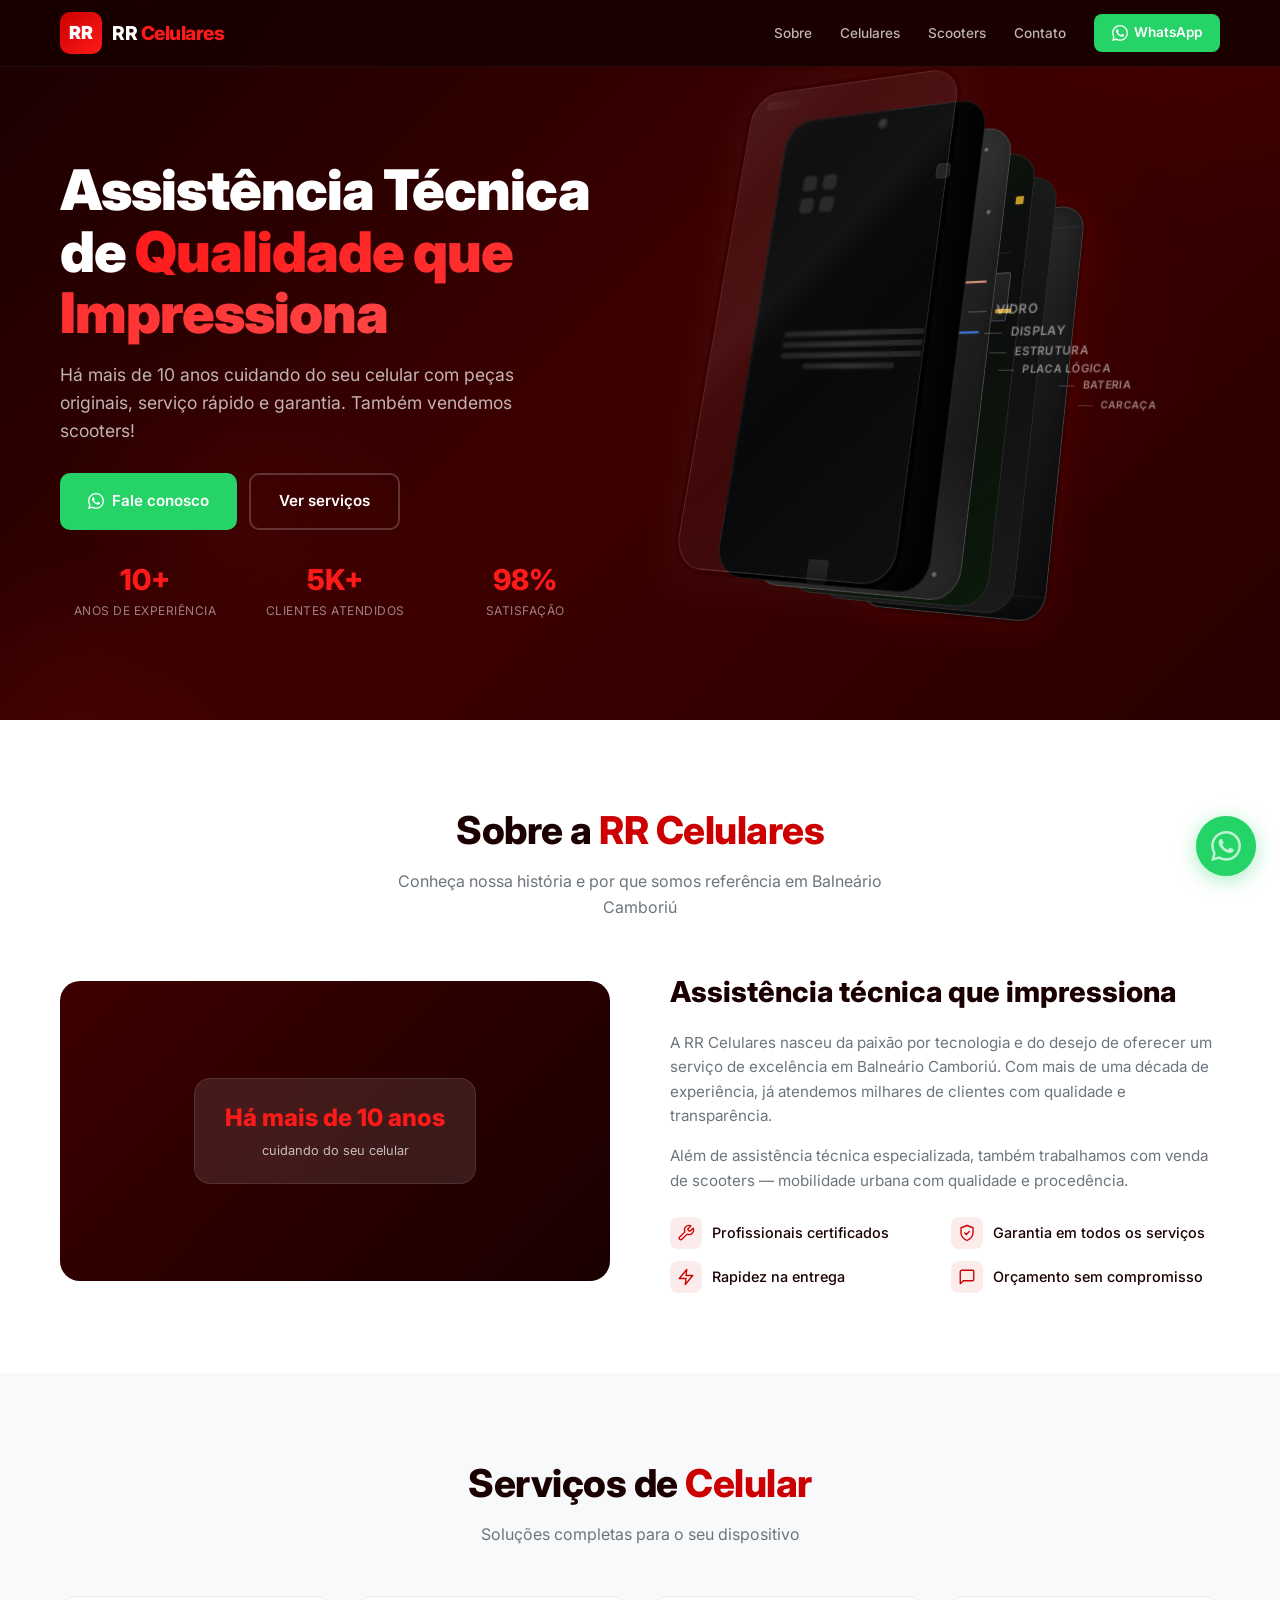
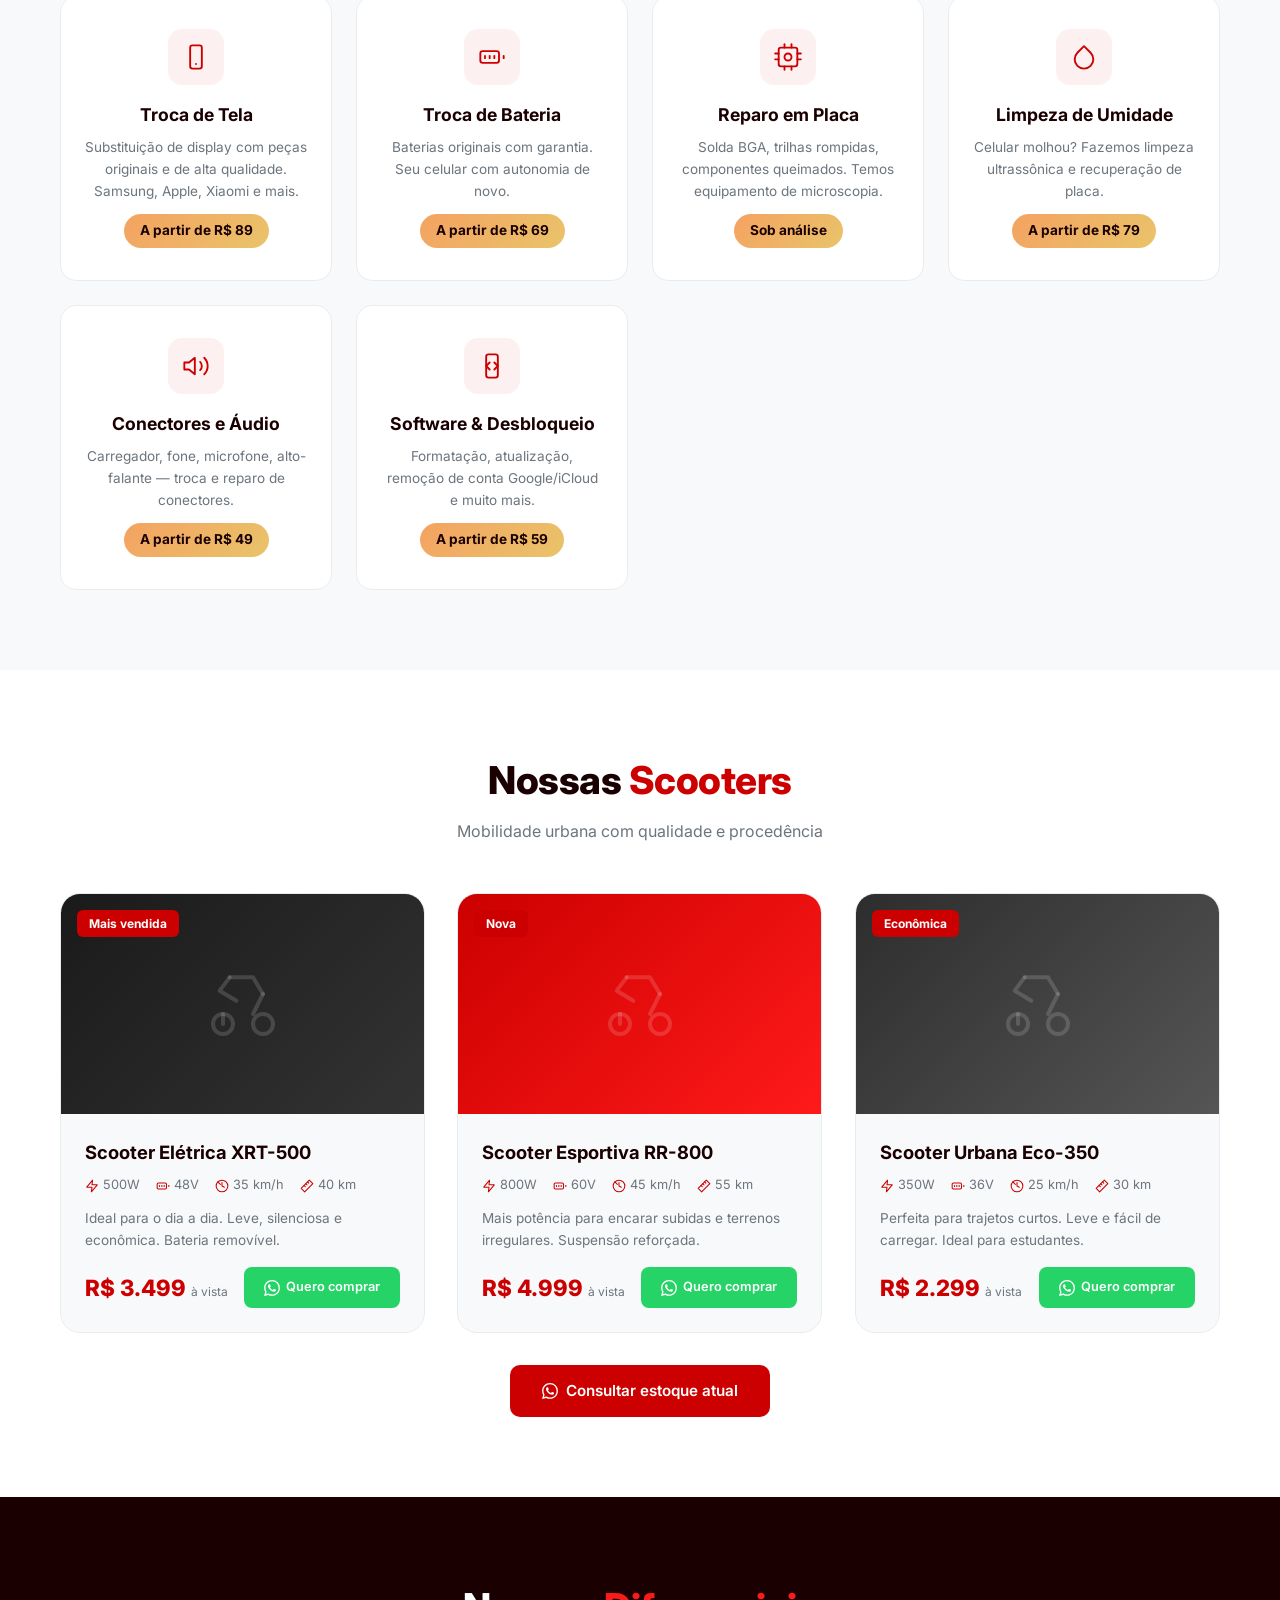
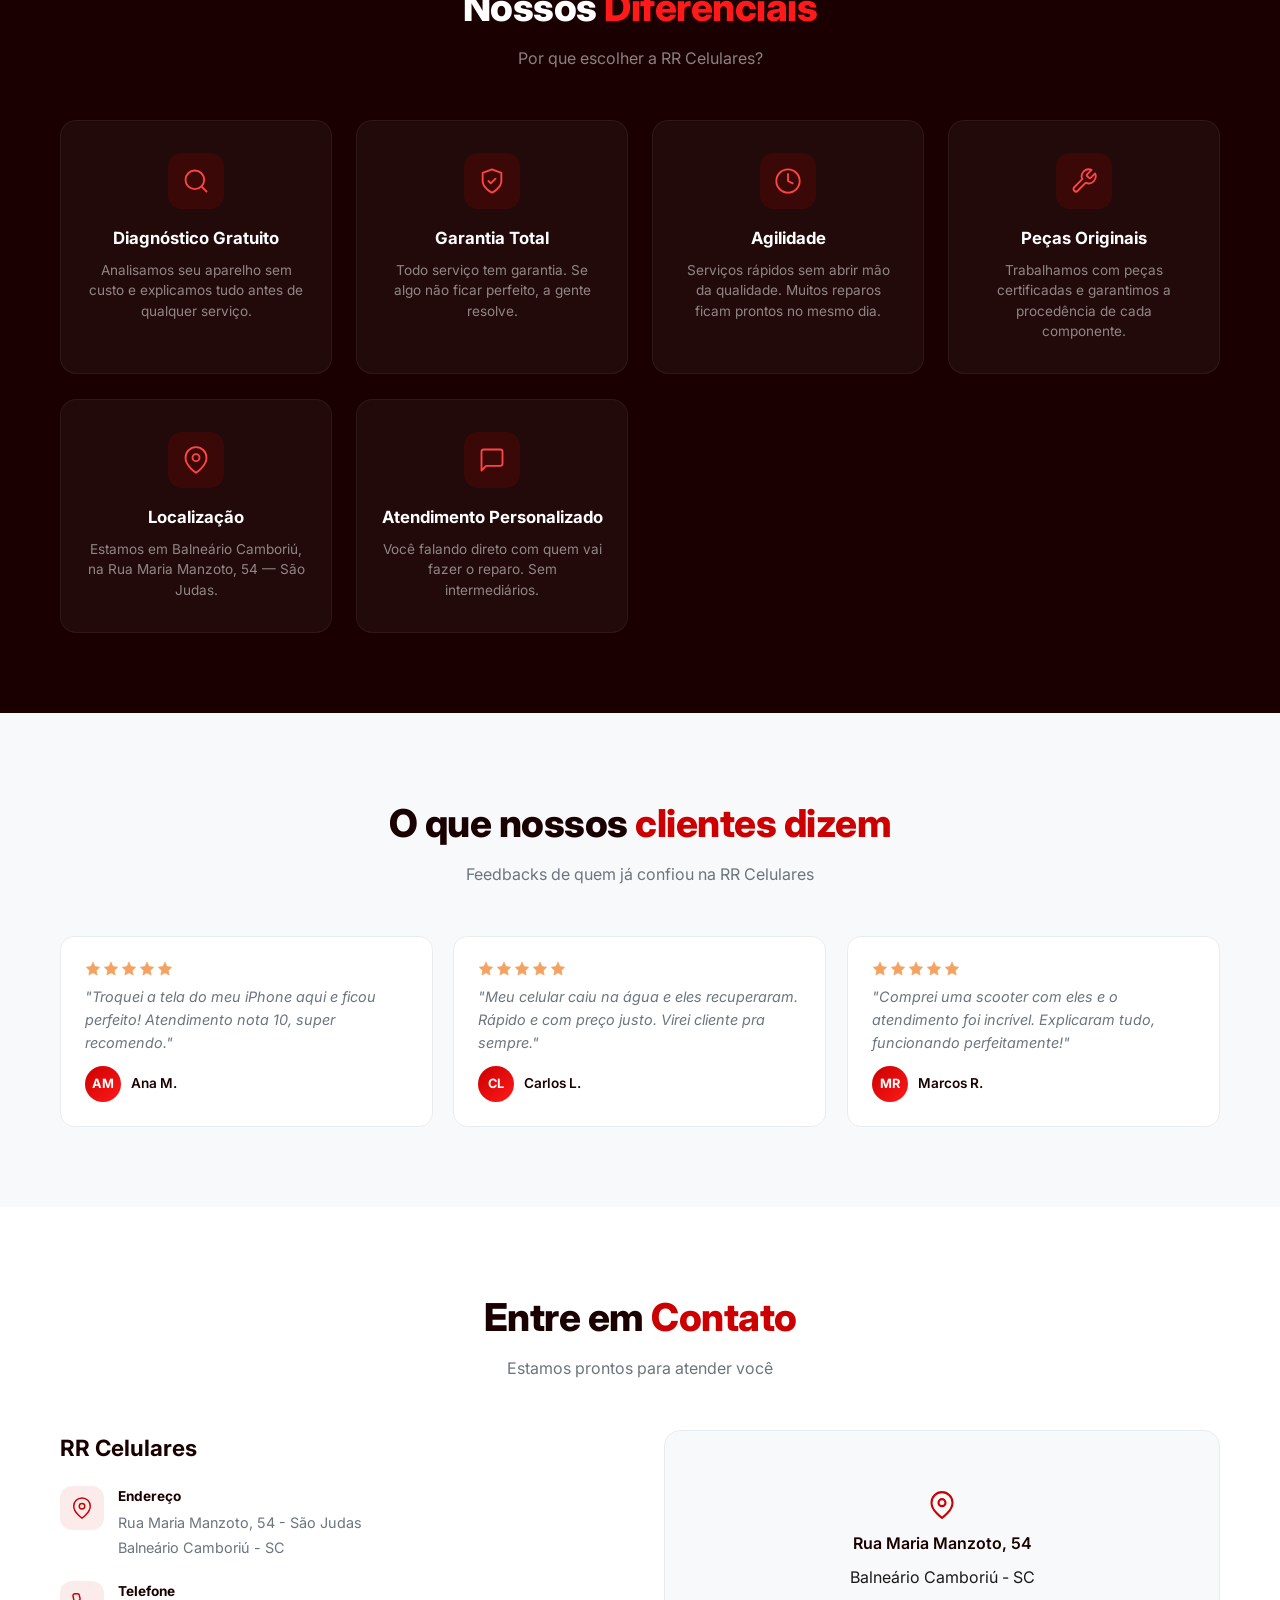
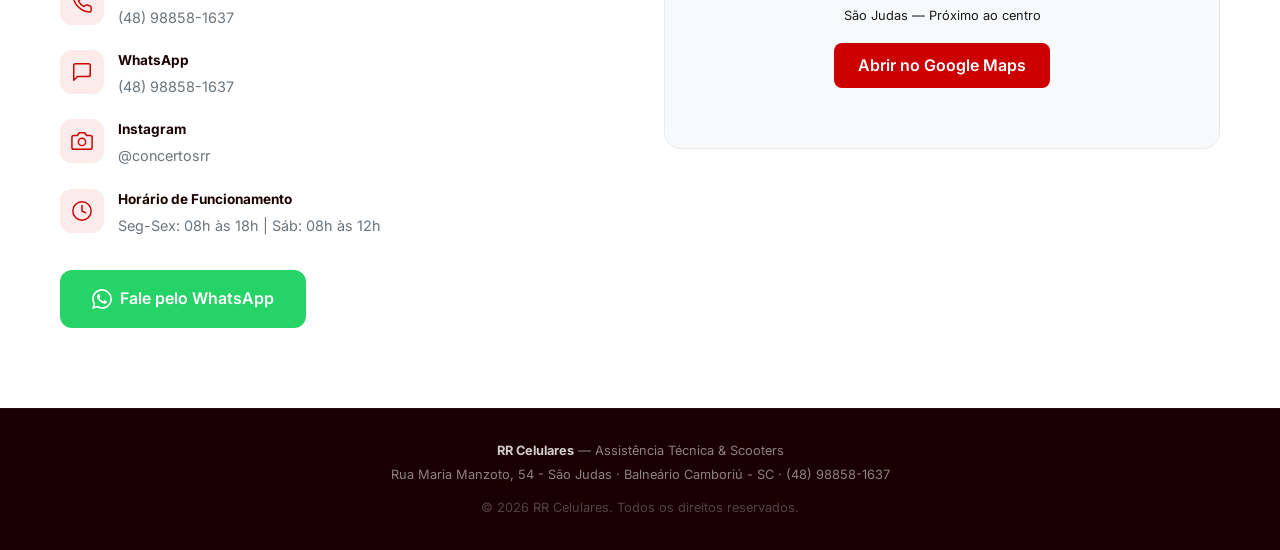
==== commit 55437df5: "iPhone 3D mais realista: carcaça, bateria, placa lógica, display com mais detalhes" ====
--- a/index.html
+++ b/index.html
@@ -1074,81 +1074,174 @@
 
 /* --- Layer specific styles --- */
 .layer-back .layer-inner {
-  background: linear-gradient(135deg, #1a1a1a, #2a2a2a, #1a1a1a);
-  border: 1px solid #333;
+  background: linear-gradient(180deg, #2a2a2a 0%, #1a1a1a 40%, #0d0d0d 100%);
+  border: 1px solid #444;
+  box-shadow: inset 0 0 30px rgba(0,0,0,0.5);
 }
 .layer-back .apple-logo {
   position: absolute;
-  top: 80px;
+  top: 85px;
+  left: 50%;
+  transform: translateX(-50%);
+  width: 28px;
+  height: 34px;
+  background: rgba(255,255,255,0.06);
+  clip-path: polygon(50% 0%, 100% 25%, 100% 75%, 50% 100%, 0% 75%, 0% 25%);
+  border-radius: 2px;
+}
+.layer-back .apple-logo::after {
+  content: 'iphone';
+  position: absolute;
+  bottom: -18px;
+  left: 50%;
+  transform: translateX(-50%);
+  font-size: 0.35rem;
+  color: rgba(255,255,255,0.1);
+  letter-spacing: 1px;
+  font-weight: 400;
+}
+.layer-back .camera-module {
+  position: absolute;
+  top: 32px;
   left: 50%;
   transform: translateX(-50%);
   width: 32px;
-  height: 38px;
-  background: rgba(255,255,255,0.08);
-  clip-path: polygon(50% 0%, 100% 25%, 100% 75%, 50% 100%, 0% 75%, 0% 25%);
-}
-.layer-back .camera-module {
-  position: absolute;
+  height: 32px;
+  border-radius: 8px;
+  background: radial-gradient(circle at 40% 40%, #1a1a1a, #000);
+  border: 1px solid #333;
+  box-shadow: 0 1px 4px rgba(0,0,0,0.5);
+}
+.layer-back .camera-module::before {
+  content: '';
+  position: absolute;
+  top: 50%;
+  left: 50%;
+  transform: translate(-50%, -50%);
+  width: 12px;
+  height: 12px;
+  border-radius: 50%;
+  background: radial-gradient(circle at 35% 35%, #222, #000);
+  border: 1px solid #444;
+}
+.layer-back .camera-module::after {
+  content: '';
+  position: absolute;
+  top: 6px;
+  right: 6px;
+  width: 6px;
+  height: 6px;
+  border-radius: 50%;
+  background: radial-gradient(circle, #222, #000);
+  border: 1px solid #444;
+}
+.layer-back .bottom-grill {
+  position: absolute;
+  bottom: 14px;
+  left: 50%;
+  transform: translateX(-50%);
+  width: 30px;
+  height: 4px;
+  display: flex;
+  gap: 3px;
+  justify-content: center;
+}
+.layer-back .bottom-grill span {
+  width: 4px;
+  height: 4px;
+  border-radius: 50%;
+  background: #333;
+}
+.layer-back .antenna-band {
+  position: absolute;
+  height: 2px;
+  background: rgba(255,255,255,0.03);
+}
+.layer-back .antenna-band-1 { top: 22px; left: 0; right: 0; }
+.layer-back .antenna-band-2 { bottom: 22px; left: 0; right: 0; }
+
+/* --- Battery --- */
+.layer-battery .layer-inner {
+  background: linear-gradient(180deg, #1a1a1a 0%, #111 50%, #1a1a1a 100%);
+  border: 1px solid #2a2a2a;
+}
+.layer-battery .battery-cell {
+  position: absolute;
+  top: 50%;
+  left: 50%;
+  transform: translate(-50%, -50%);
+  width: 110px;
+  height: 170px;
+  background: linear-gradient(180deg, #2a3030, #1a1e1e);
+  border-radius: 14px;
+  border: 1px solid #3a3a3a;
+  box-shadow: inset 0 0 20px rgba(0,0,0,0.5);
+}
+.layer-battery .battery-cell::after {
+  content: '';
+  position: absolute;
+  top: 50%;
+  left: 50%;
+  transform: translate(-50%, -50%);
+  width: 75px;
+  height: 110px;
+  background: linear-gradient(180deg, #20b85c 0%, #25D366 30%, #1a9e4a 100%);
+  border-radius: 6px;
+  opacity: 0.6;
+  box-shadow: inset 0 0 10px rgba(0,0,0,0.3);
+}
+.layer-battery .battery-cell .battery-text {
+  position: absolute;
+  bottom: 16px;
+  left: 50%;
+  transform: translateX(-50%);
+  font-size: 0.3rem;
+  color: rgba(255,255,255,0.08);
+  white-space: nowrap;
+  letter-spacing: 0.5px;
+}
+.layer-battery .battery-connector {
+  position: absolute;
+  bottom: 36px;
+  left: 50%;
+  transform: translateX(-50%);
+  width: 32px;
+  height: 10px;
+  background: #c49a2a;
+  border-radius: 2px;
+  box-shadow: 0 1px 3px rgba(0,0,0,0.5);
+}
+.layer-battery .battery-flex {
+  position: absolute;
+  bottom: 46px;
+  left: 50%;
+  transform: translateX(-50%);
+  width: 14px;
+  height: 30px;
+  background: linear-gradient(180deg, #c49a2a, #8a6a1a);
+  border-radius: 1px;
+}
+
+/* --- Logic Board --- */
+.layer-logic .layer-inner {
+  background: linear-gradient(135deg, #0a1a0a 0%, #0d0d0d 50%, #0a1a0a 100%);
+  border: 1px solid #2a2a2a;
+}
+.layer-logic .chip {
+  position: absolute;
+  border-radius: 2px;
+  background: linear-gradient(135deg, #2a2a2a, #1a1a1a);
+  border: 1px solid #3a3a3a;
+  box-shadow: 0 1px 2px rgba(0,0,0,0.3), inset 0 1px 0 rgba(255,255,255,0.03);
+}
+.layer-logic .chip-a {
   top: 30px;
   left: 50%;
   transform: translateX(-50%);
-  width: 28px;
-  height: 28px;
-  border-radius: 6px;
-  background: rgba(0,0,0,0.5);
-  border: 1px solid #333;
-}
-
-.layer-battery .layer-inner {
-  background: linear-gradient(180deg, #1a1a1a, #0d0d0d);
-  border: 1px solid #2a2a2a;
-}
-.layer-battery .battery-cell {
-  position: absolute;
-  top: 50%;
-  left: 50%;
-  transform: translate(-50%, -50%);
-  width: 120px;
-  height: 160px;
-  background: linear-gradient(180deg, #2a2a2a, #1a1a1a);
-  border-radius: 12px;
-  border: 1px solid #333;
-  box-shadow: inset 0 0 20px rgba(0,0,0,0.5);
-}
-.layer-battery .battery-cell::after {
-  content: '';
-  position: absolute;
-  top: 50%;
-  left: 50%;
-  transform: translate(-50%, -50%);
-  width: 80px;
-  height: 100px;
-  background: linear-gradient(180deg, #25D366, #1a9e4a);
-  border-radius: 4px;
-  opacity: 0.4;
-}
-.layer-battery .battery-connector {
-  position: absolute;
-  bottom: 40px;
-  left: 50%;
-  transform: translateX(-50%);
-  width: 40px;
-  height: 8px;
-  background: #444;
-  border-radius: 2px;
-}
-
-.layer-logic .layer-inner {
-  background: linear-gradient(135deg, #0a1a0a, #0d0d0d, #0a1a0a);
-  border: 1px solid #2a2a2a;
-}
-.layer-logic .chip {
-  position: absolute;
-  border-radius: 2px;
-  background: #1a1a1a;
-  border: 1px solid #333;
-}
-.layer-logic .chip-a { top: 30px; left: 50%; transform: translateX(-50%); width: 60px; height: 80px; }
+  width: 60px;
+  height: 75px;
+  border-color: #4a4a4a;
+}
 .layer-logic .chip-a::after {
   content: 'A16';
   position: absolute;
@@ -1156,12 +1249,43 @@
   left: 50%;
   transform: translate(-50%, -50%);
   font-size: 0.5rem;
-  color: #666;
-  font-weight: 700;
-}
-.layer-logic .chip-b { top: 130px; left: 20px; width: 40px; height: 50px; }
-.layer-logic .chip-c { top: 130px; right: 20px; width: 40px; height: 50px; }
-.layer-logic .chip-d { top: 200px; left: 50%; transform: translateX(-50%); width: 100px; height: 30px; }
+  color: #888;
+  font-weight: 800;
+  letter-spacing: 0.5px;
+}
+.layer-logic .chip-bionic {
+  position: absolute;
+  top: 30px;
+  left: 50%;
+  transform: translateX(-50%);
+  width: 52px;
+  height: 65px;
+  background: linear-gradient(135deg, #333, #222);
+  border: 1px solid #555;
+  border-radius: 2px;
+  z-index: 1;
+}
+.layer-logic .chip-b { top: 120px; left: 12px; width: 42px; height: 48px; border-color: #4a5a4a; }
+.layer-logic .chip-b::after {
+  content: '●';
+  position: absolute;
+  top: 50%;
+  left: 50%;
+  transform: translate(-50%, -50%);
+  font-size: 0.6rem;
+  color: #7a7a7a;
+}
+.layer-logic .chip-c { top: 120px; right: 12px; width: 42px; height: 48px; border-color: #4a4a5a; }
+.layer-logic .chip-c::after {
+  content: '●';
+  position: absolute;
+  top: 50%;
+  left: 50%;
+  transform: translate(-50%, -50%);
+  font-size: 0.6rem;
+  color: #7a7a7a;
+}
+.layer-logic .chip-d { top: 185px; left: 50%; transform: translateX(-50%); width: 90px; height: 24px; border-color: #3a4a3a; }
 .layer-logic .chip-d::after {
   content: '●●●●';
   position: absolute;
@@ -1169,85 +1293,151 @@
   left: 50%;
   transform: translate(-50%, -50%);
   font-size: 0.3rem;
-  color: #555;
-  letter-spacing: 4px;
-}
-
+  color: #666;
+  letter-spacing: 6px;
+}
+.layer-logic .gold-pad {
+  position: absolute;
+  width: 8px;
+  height: 8px;
+  border-radius: 1px;
+  background: #c49a2a;
+  box-shadow: 0 0 3px rgba(196,154,42,0.3);
+}
+.layer-logic .gold-pad-1 { top: 44px; left: 8px; }
+.layer-logic .gold-pad-2 { top: 44px; right: 8px; }
+.layer-logic .gold-pad-3 { top: 156px; left: 8px; width: 16px; height: 4px; }
+.layer-logic .gold-pad-4 { top: 156px; right: 8px; width: 16px; height: 4px; }
+.layer-logic .pcb-trace {
+  position: absolute;
+  height: 1px;
+  background: rgba(196,154,42,0.15);
+}
+.layer-logic .pcb-trace-1 { top: 100px; left: 15px; right: 15px; }
+.layer-logic .pcb-trace-2 { top: 165px; left: 25px; right: 25px; }
+
+/* --- Midframe --- */
 .layer-midframe .layer-inner {
-  background: linear-gradient(180deg, #2a2a2a, #1a1a1a, #2a2a2a);
-  border: 1px solid #444;
+  background: linear-gradient(180deg, #333 0%, #222 30%, #1a1a1a 70%, #2a2a2a 100%);
+  border: 1px solid #4a4a4a;
+  box-shadow: inset 0 0 20px rgba(0,0,0,0.3);
 }
 .layer-midframe .screw {
   position: absolute;
-  width: 6px;
-  height: 6px;
+  width: 5px;
+  height: 5px;
   border-radius: 50%;
-  background: #555;
-  border: 1px solid #666;
-}
-.layer-midframe .screw-1 { top: 16px; left: 20px; }
-.layer-midframe .screw-2 { top: 16px; right: 20px; }
-.layer-midframe .screw-3 { bottom: 16px; left: 20px; }
-.layer-midframe .screw-4 { bottom: 16px; right: 20px; }
+  background: radial-gradient(circle at 35% 35%, #888, #444);
+  border: 1px solid #555;
+  box-shadow: 0 0 2px rgba(0,0,0,0.5);
+}
+.layer-midframe .screw-1 { top: 18px; left: 22px; }
+.layer-midframe .screw-2 { top: 18px; right: 22px; }
+.layer-midframe .screw-3 { bottom: 18px; left: 22px; }
+.layer-midframe .screw-4 { bottom: 18px; right: 22px; }
+.layer-midframe .screw-5 { top: 80px; left: 12px; }
+.layer-midframe .screw-6 { top: 80px; right: 12px; }
 .layer-midframe .wire {
   position: absolute;
   height: 2px;
-  background: #c44;
   border-radius: 1px;
-}
-.layer-midframe .wire-1 { top: 60px; left: 10px; right: 40px; }
-.layer-midframe .wire-2 { top: 180px; left: 30px; right: 10px; background: #48f; }
-
+  opacity: 0.8;
+}
+.layer-midframe .wire-1 { top: 62px; left: 10px; right: 30px; background: #c44; box-shadow: 0 0 3px rgba(204,68,68,0.3); }
+.layer-midframe .wire-2 { top: 195px; left: 25px; right: 10px; background: #48f; box-shadow: 0 0 3px rgba(68,136,255,0.3); }
+.layer-midframe .wire-3 { top: 145px; left: 8px; width: 30px; background: #afa; box-shadow: 0 0 3px rgba(170,255,170,0.2); }
+.layer-midframe .wire-4 { top: 148px; right: 8px; width: 25px; background: #fa8; box-shadow: 0 0 3px rgba(255,170,136,0.2); }
+.layer-midframe .speaker-grill {
+  position: absolute;
+  bottom: 30px;
+  left: 50%;
+  transform: translateX(-50%);
+  display: flex;
+  gap: 2px;
+}
+.layer-midframe .speaker-grill span {
+  width: 3px;
+  height: 8px;
+  background: #333;
+  border-radius: 1px;
+}
+
+/* --- Display --- */
 .layer-display .layer-inner {
   background: #000;
-  border: 1px solid #222;
+  border: 1px solid #1a1a1a;
+  box-shadow: inset 0 0 40px rgba(0,0,0,0.8);
 }
 .layer-display .display-notch {
   position: absolute;
   top: 0;
   left: 50%;
   transform: translateX(-50%);
-  width: 80px;
-  height: 24px;
+  width: 85px;
+  height: 26px;
   background: #000;
-  border-radius: 0 0 12px 12px;
-  border: 1px solid #1a1a1a;
-  border-top: none;
+  border-radius: 0 0 14px 14px;
 }
 .layer-display .display-notch::after {
   content: '';
   position: absolute;
-  top: 6px;
+  top: 7px;
   left: 50%;
   transform: translateX(-50%);
   width: 8px;
   height: 8px;
   border-radius: 50%;
-  background: #222;
+  background: radial-gradient(circle at 40% 35%, #333, #1a1a1a);
+  border: 1px solid #222;
 }
 .layer-display .display-content {
   position: absolute;
   top: 50px;
-  left: 24px;
-  right: 24px;
-  bottom: 30px;
+  left: 20px;
+  right: 20px;
+  bottom: 28px;
   display: flex;
   flex-direction: column;
-  gap: 6px;
+  gap: 5px;
   align-items: center;
   justify-content: center;
 }
 .layer-display .display-bar {
-  width: 80%;
-  height: 6px;
+  width: 85%;
+  height: 5px;
   background: linear-gradient(90deg, #1a1a1a, #2a2a2a, #1a1a1a);
+  border-radius: 2px;
+}
+.layer-display .display-bar-short { width: 55%; }
+.layer-display .display-icon {
+  position: absolute;
+  width: 14px;
+  height: 14px;
   border-radius: 3px;
-}
-.layer-display .display-bar-short { width: 50%; }
-
+  background: #1a1a1a;
+  border: 1px solid #2a2a2a;
+}
+.layer-display .display-icon-1 { top: 58px; left: 28px; }
+.layer-display .display-icon-2 { top: 58px; left: 50px; }
+.layer-display .display-icon-3 { top: 58px; right: 28px; }
+.layer-display .display-icon-4 { top: 80px; left: 28px; }
+.layer-display .display-icon-5 { top: 80px; left: 50px; }
+.layer-display .display-flex {
+  position: absolute;
+  bottom: 0;
+  left: 50%;
+  transform: translateX(-50%);
+  width: 20px;
+  height: 20px;
+  background: linear-gradient(180deg, #1a1a1a, #0d0d0d);
+  border-radius: 0 0 4px 4px;
+}
+
+/* --- Glass --- */
 .layer-glass .layer-inner {
-  background: linear-gradient(135deg, rgba(255,255,255,0.08), rgba(255,255,255,0.02), rgba(255,255,255,0.06));
-  border: 1px solid rgba(255,255,255,0.1);
+  background: linear-gradient(135deg, rgba(255,255,255,0.1) 0%, rgba(255,255,255,0.02) 40%, rgba(200,220,255,0.04) 60%, rgba(255,255,255,0.06) 100%);
+  border: 1px solid rgba(255,255,255,0.12);
+  backdrop-filter: blur(1px);
 }
 .glass-shine::before {
   content: '';
@@ -1256,12 +1446,22 @@
   left: -50%;
   width: 200%;
   height: 200%;
-  background: linear-gradient(135deg, transparent 40%, rgba(255,255,255,0.03) 45%, transparent 50%);
-  animation: glass-shine 6s ease-in-out infinite;
+  background: linear-gradient(135deg, transparent 35%, rgba(255,255,255,0.04) 42%, rgba(255,255,255,0.06) 45%, rgba(255,255,255,0.02) 48%, transparent 55%);
+  animation: glass-shine 5s ease-in-out infinite;
+}
+.glass-shine::after {
+  content: '';
+  position: absolute;
+  top: 8px;
+  left: 15px;
+  width: 40px;
+  height: 8px;
+  background: linear-gradient(90deg, rgba(255,255,255,0.06), transparent);
+  border-radius: 4px;
 }
 @keyframes glass-shine {
-  0%, 100% { transform: translateX(-30%) translateY(-30%); }
-  50% { transform: translateX(30%) translateY(30%); }
+  0%, 100% { transform: translateX(-40%) translateY(-30%) rotate(10deg); }
+  50% { transform: translateX(40%) translateY(30%) rotate(10deg); }
 }
 
 /* Exploded state as default (always visible) */
@@ -1537,22 +1737,35 @@
             <div class="layer-inner">
               <div class="apple-logo"></div>
               <div class="camera-module"></div>
+              <div class="antenna-band antenna-band-1"></div>
+              <div class="antenna-band antenna-band-2"></div>
+              <div class="bottom-grill"><span></span><span></span><span></span><span></span><span></span></div>
             </div>
             <div class="layer-tag">Carcaça</div>
           </div>
           <div class="iphone-layer layer-battery" data-depth="1">
             <div class="layer-inner">
-              <div class="battery-cell"></div>
+              <div class="battery-cell">
+                <span class="battery-text">Li-Ion 3349mAh</span>
+              </div>
+              <div class="battery-flex"></div>
               <div class="battery-connector"></div>
             </div>
             <div class="layer-tag">Bateria</div>
           </div>
           <div class="iphone-layer layer-logic" data-depth="2">
             <div class="layer-inner">
+              <div class="chip-bionic"></div>
               <div class="chip chip-a"></div>
               <div class="chip chip-b"></div>
               <div class="chip chip-c"></div>
               <div class="chip chip-d"></div>
+              <div class="gold-pad gold-pad-1"></div>
+              <div class="gold-pad gold-pad-2"></div>
+              <div class="gold-pad gold-pad-3"></div>
+              <div class="gold-pad gold-pad-4"></div>
+              <div class="pcb-trace pcb-trace-1"></div>
+              <div class="pcb-trace pcb-trace-2"></div>
             </div>
             <div class="layer-tag">Placa Lógica</div>
           </div>
@@ -1562,20 +1775,31 @@
               <div class="screw screw-2"></div>
               <div class="screw screw-3"></div>
               <div class="screw screw-4"></div>
+              <div class="screw screw-5"></div>
+              <div class="screw screw-6"></div>
               <div class="wire wire-1"></div>
               <div class="wire wire-2"></div>
+              <div class="wire wire-3"></div>
+              <div class="wire wire-4"></div>
+              <div class="speaker-grill"><span></span><span></span><span></span><span></span><span></span><span></span></div>
             </div>
             <div class="layer-tag">Estrutura</div>
           </div>
           <div class="iphone-layer layer-display" data-depth="4">
             <div class="layer-inner">
               <div class="display-notch"></div>
+              <div class="display-icon display-icon-1"></div>
+              <div class="display-icon display-icon-2"></div>
+              <div class="display-icon display-icon-3"></div>
+              <div class="display-icon display-icon-4"></div>
+              <div class="display-icon display-icon-5"></div>
               <div class="display-content">
                 <div class="display-bar"></div>
                 <div class="display-bar"></div>
                 <div class="display-bar"></div>
                 <div class="display-bar display-bar-short"></div>
               </div>
+              <div class="display-flex"></div>
             </div>
             <div class="layer-tag">Display</div>
           </div>
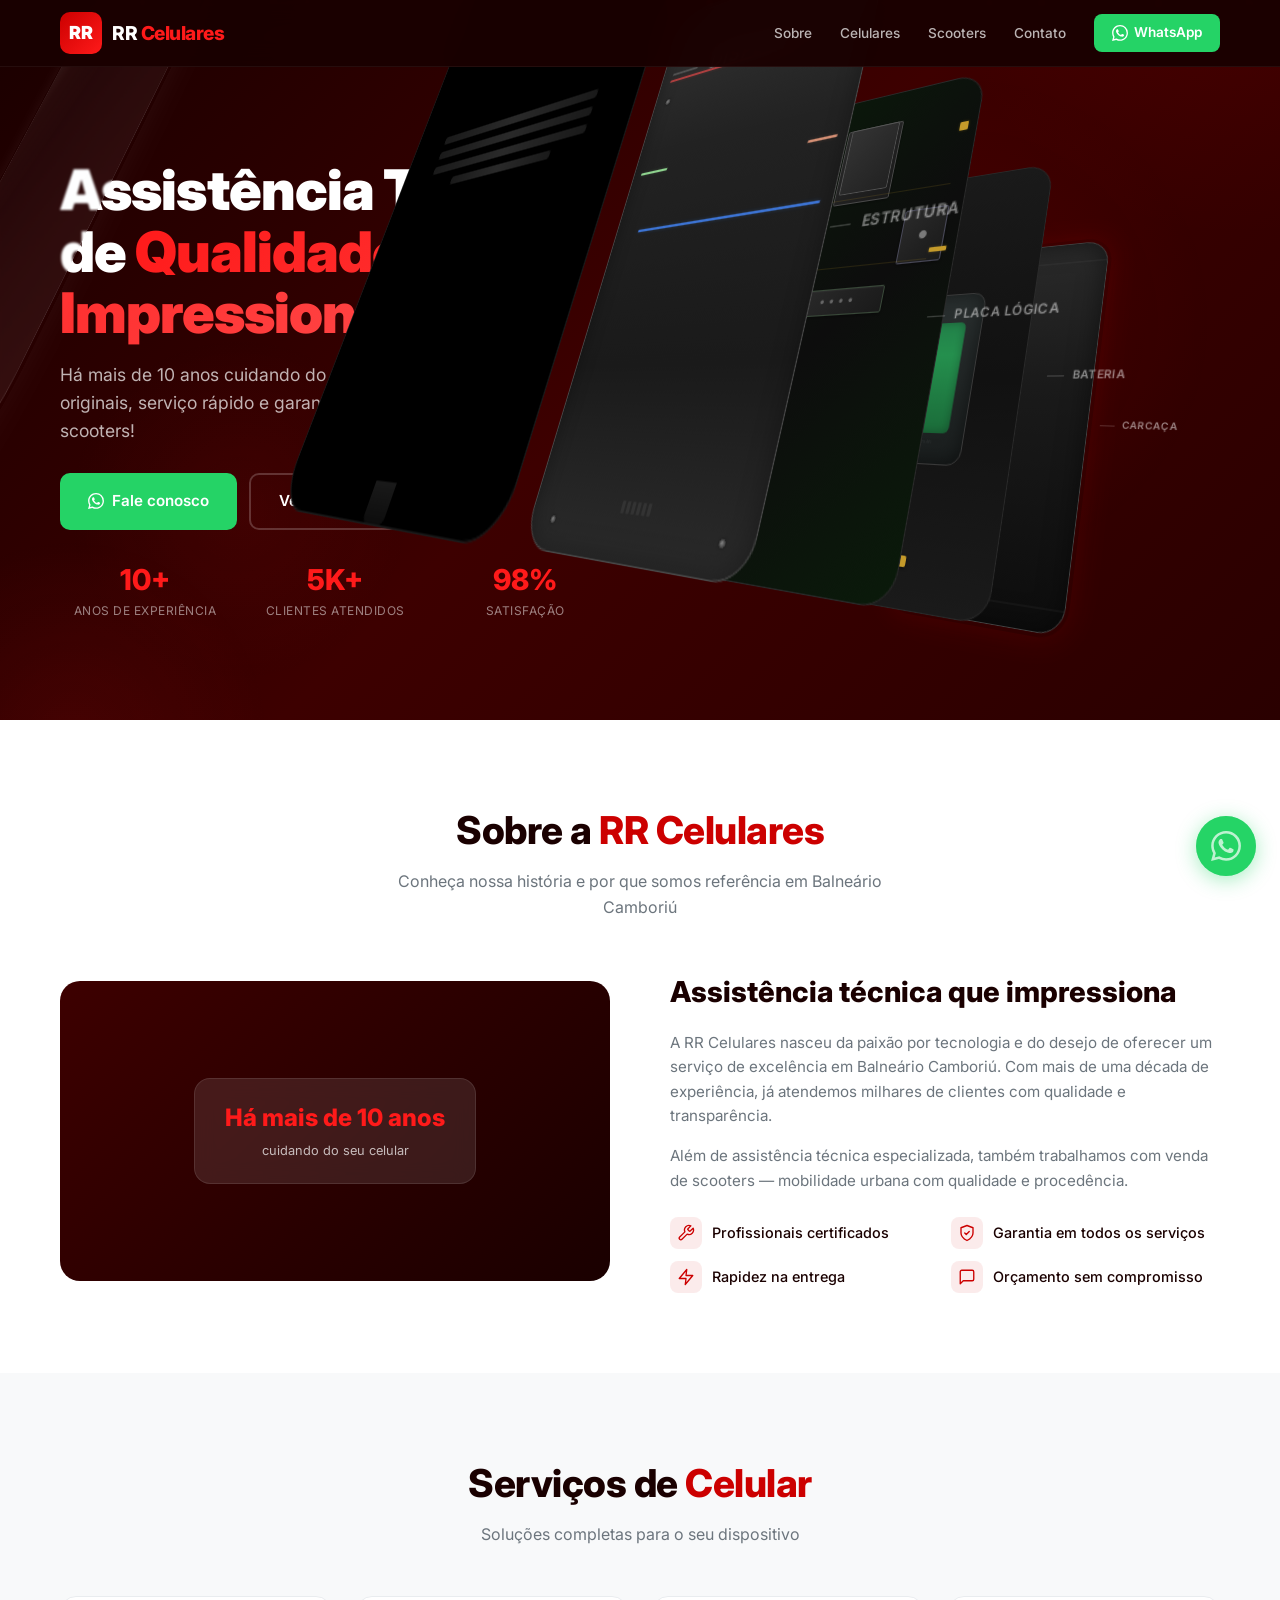
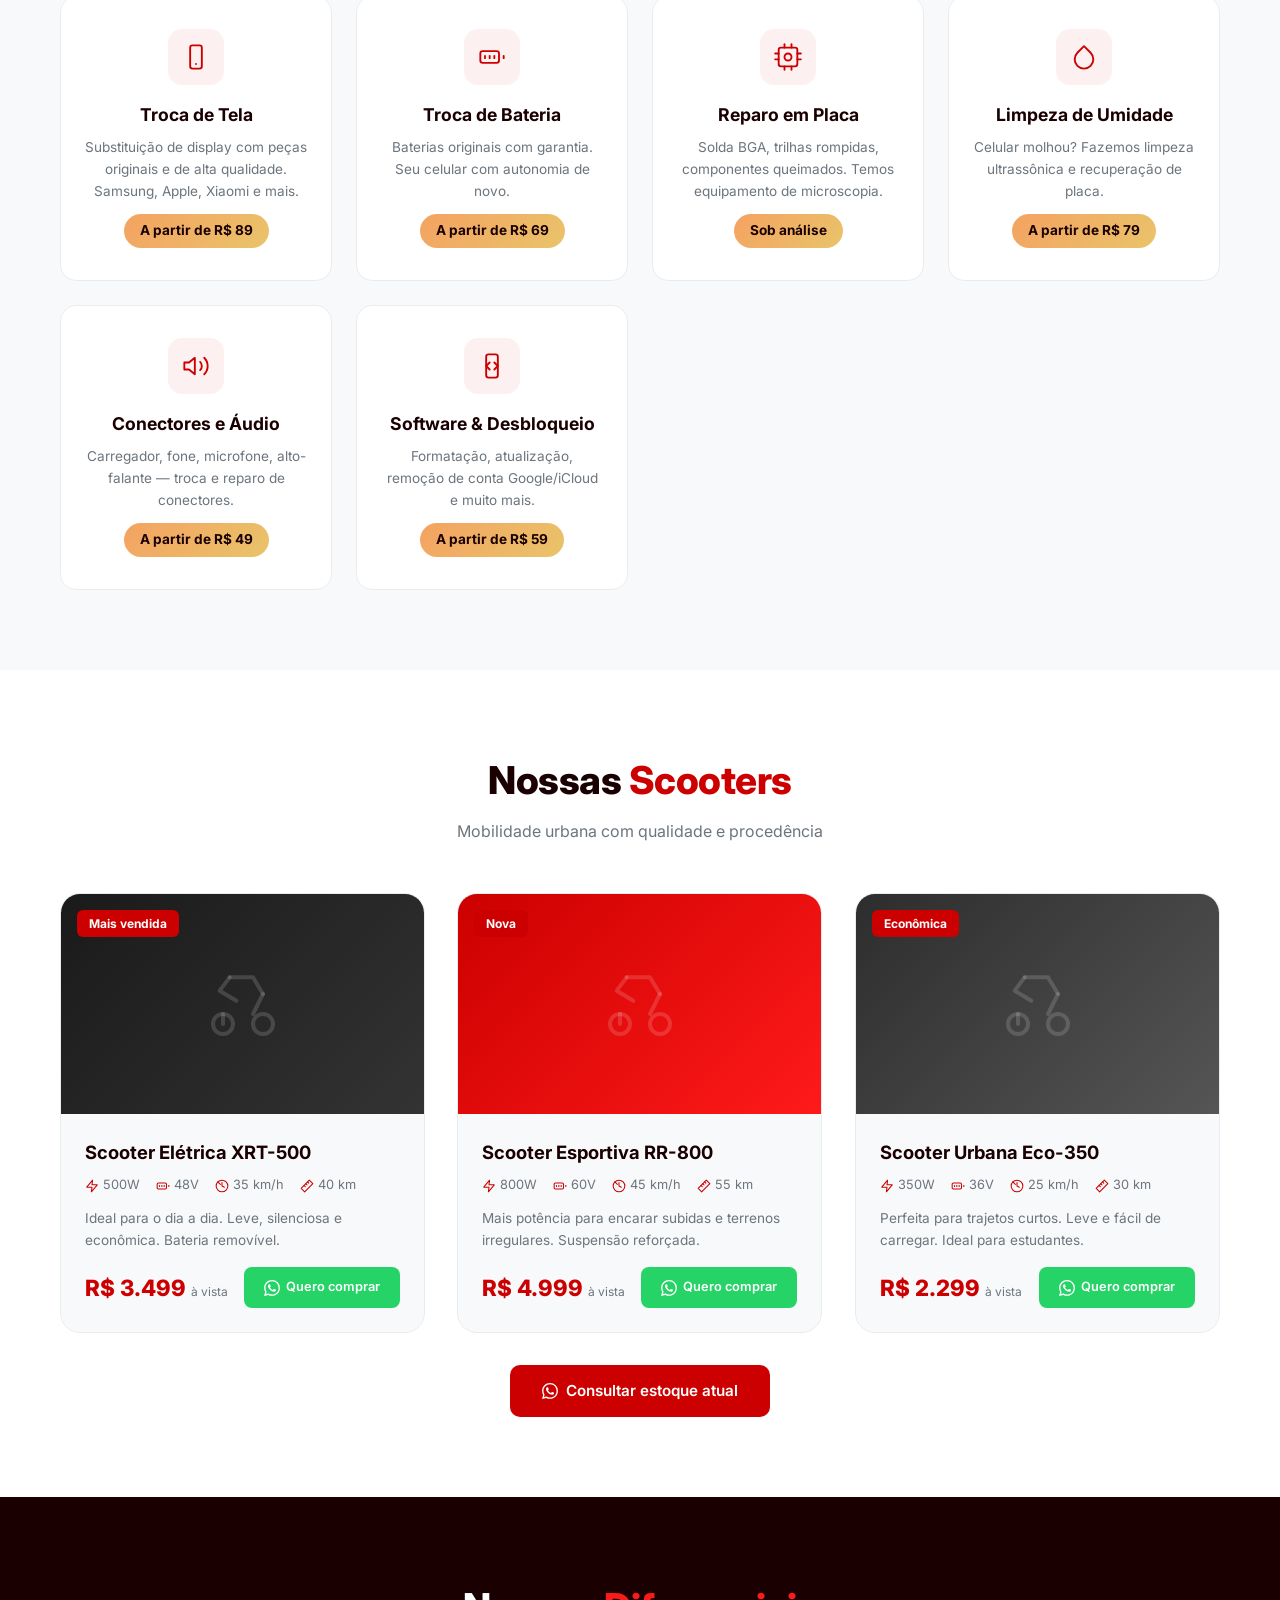
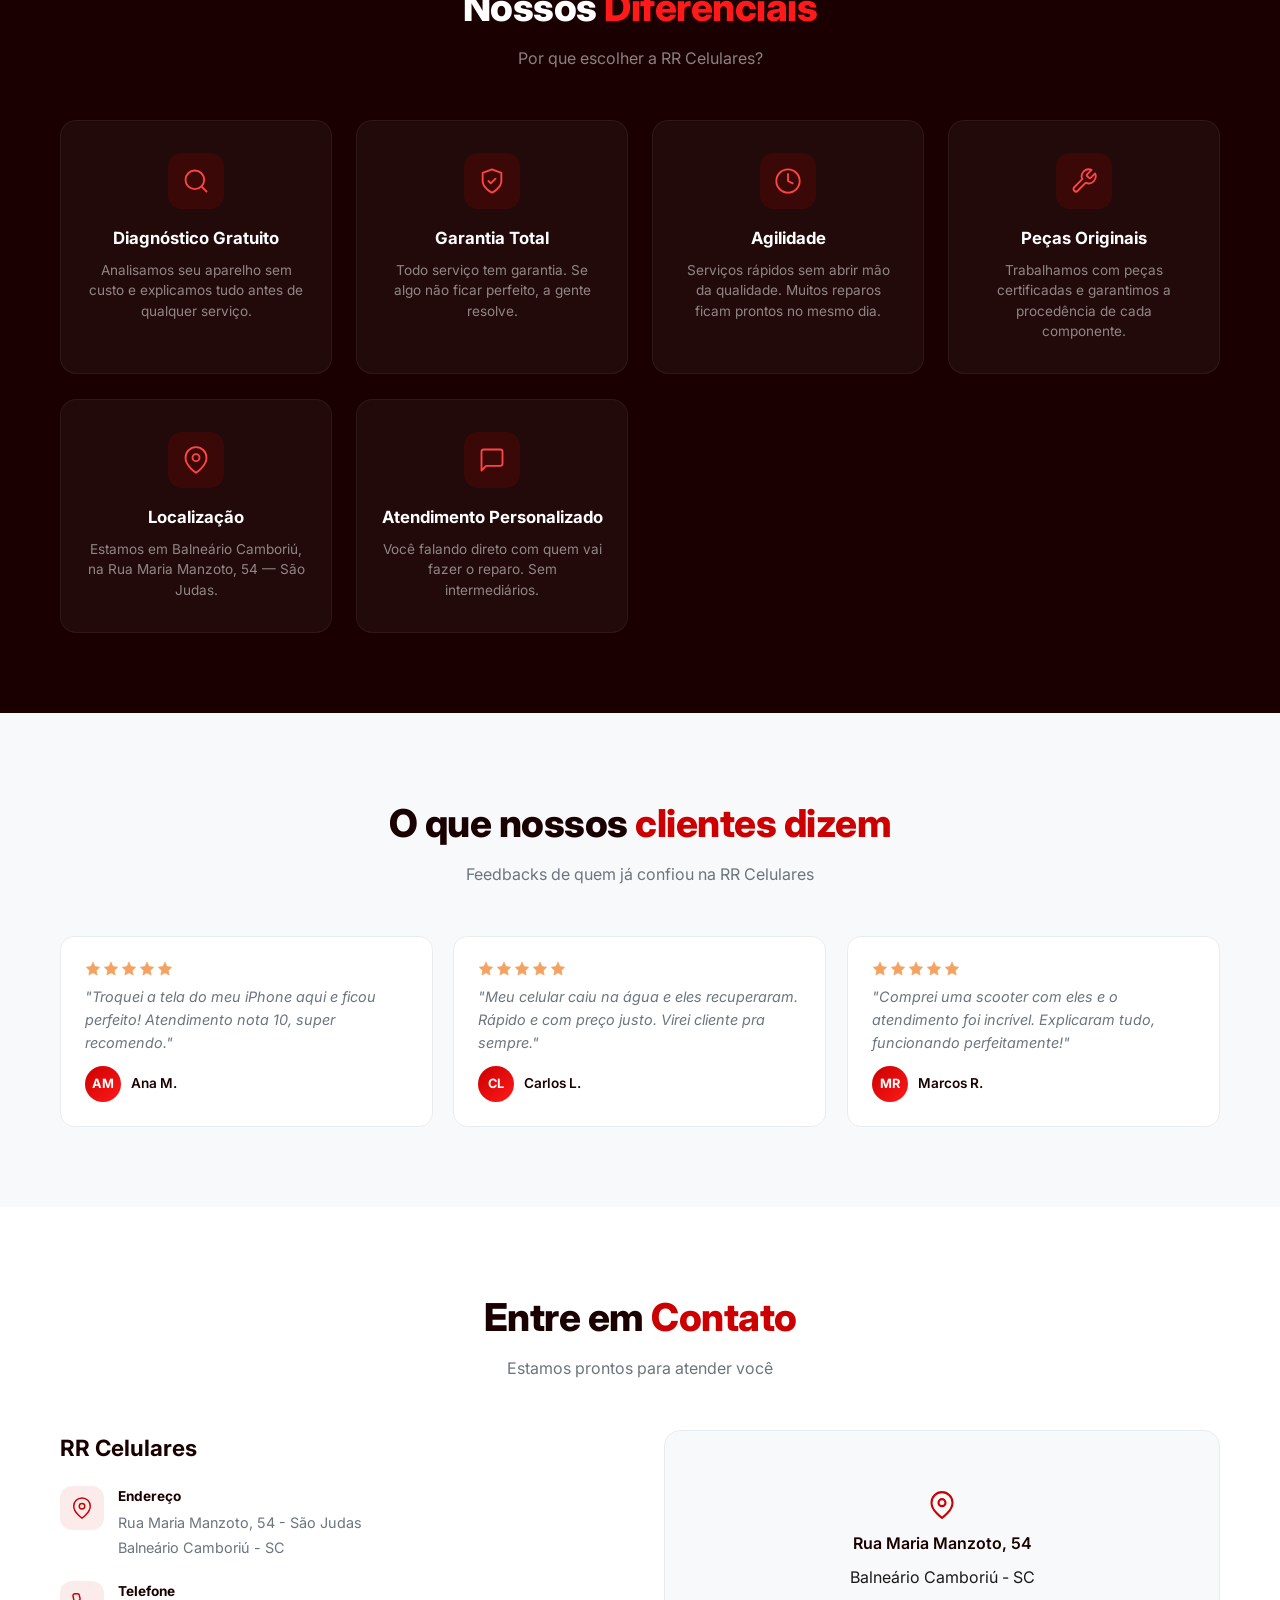
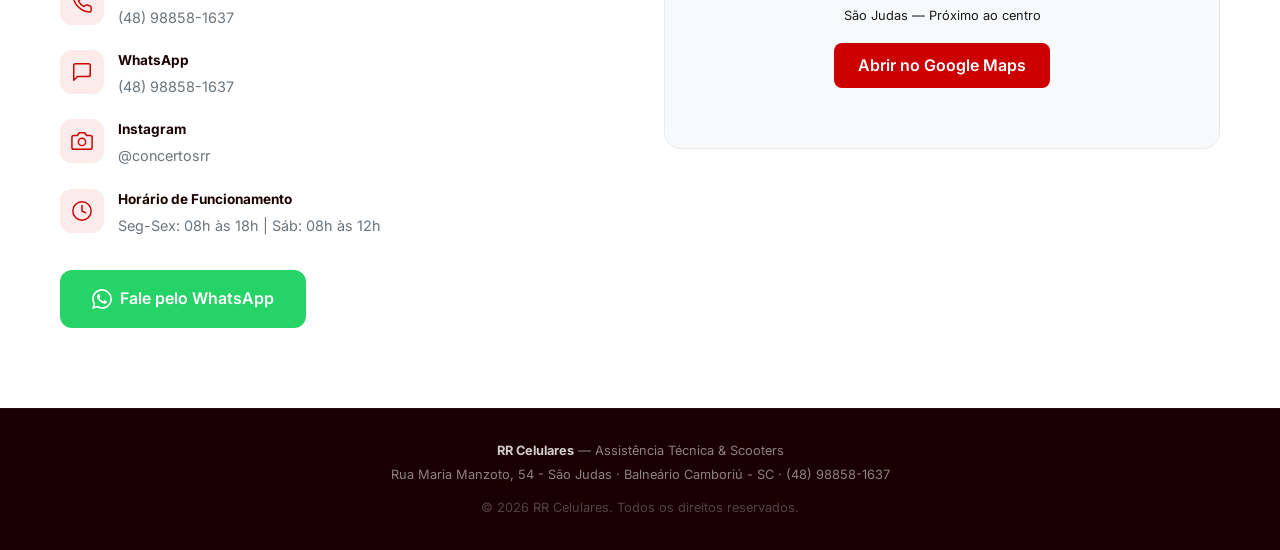
==== commit 615d59c5: "Aumenta drasticamente espaçamento 3D e reduz perspectiva para 800px" ====
--- a/index.html
+++ b/index.html
@@ -1010,7 +1010,7 @@
 .iphone-3d-wrapper {
   width: 220px;
   height: 440px;
-  perspective: 1200px;
+  perspective: 800px;
   position: relative;
   cursor: default;
 }
@@ -1021,7 +1021,7 @@
   position: relative;
   transform-style: preserve-3d;
   transition: transform 0.1s ease;
-  transform: rotateY(-28deg) rotateX(15deg);
+  transform: rotateY(-32deg) rotateX(18deg);
 }
 
 .iphone-layer {
@@ -1465,20 +1465,20 @@
 }
 
 /* Exploded state as default (always visible) */
-.layer-back { transform: translateZ(-60px); box-shadow: 0 0 30px rgba(204,0,0,0.15); }
-.layer-battery { transform: translateZ(15px); }
-.layer-logic { transform: translateZ(70px); }
-.layer-midframe { transform: translateZ(125px); }
-.layer-display { transform: translateZ(180px); }
-.layer-glass { transform: translateZ(235px); box-shadow: 0 0 40px rgba(255,255,255,0.05); }
+.layer-back { transform: translateZ(-120px); box-shadow: 0 0 30px rgba(204,0,0,0.15); }
+.layer-battery { transform: translateZ(40px); }
+.layer-logic { transform: translateZ(180px); }
+.layer-midframe { transform: translateZ(320px); }
+.layer-display { transform: translateZ(460px); }
+.layer-glass { transform: translateZ(600px); box-shadow: 0 0 40px rgba(255,255,255,0.05); }
 
 /* On hover: subtle extra separation + glow */
-.iphone-3d-wrapper:hover .layer-back { transform: translateZ(-75px); box-shadow: 0 0 50px rgba(204,0,0,0.3); }
-.iphone-3d-wrapper:hover .layer-battery { transform: translateZ(30px); }
-.iphone-3d-wrapper:hover .layer-logic { transform: translateZ(90px); }
-.iphone-3d-wrapper:hover .layer-midframe { transform: translateZ(150px); }
-.iphone-3d-wrapper:hover .layer-display { transform: translateZ(210px); }
-.iphone-3d-wrapper:hover .layer-glass { transform: translateZ(270px); }
+.iphone-3d-wrapper:hover .layer-back { transform: translateZ(-140px); box-shadow: 0 0 50px rgba(204,0,0,0.3); }
+.iphone-3d-wrapper:hover .layer-battery { transform: translateZ(60px); }
+.iphone-3d-wrapper:hover .layer-logic { transform: translateZ(210px); }
+.iphone-3d-wrapper:hover .layer-midframe { transform: translateZ(360px); }
+.iphone-3d-wrapper:hover .layer-display { transform: translateZ(510px); }
+.iphone-3d-wrapper:hover .layer-glass { transform: translateZ(660px); }
 
 /* Tags visible by default */
 .layer-tag {
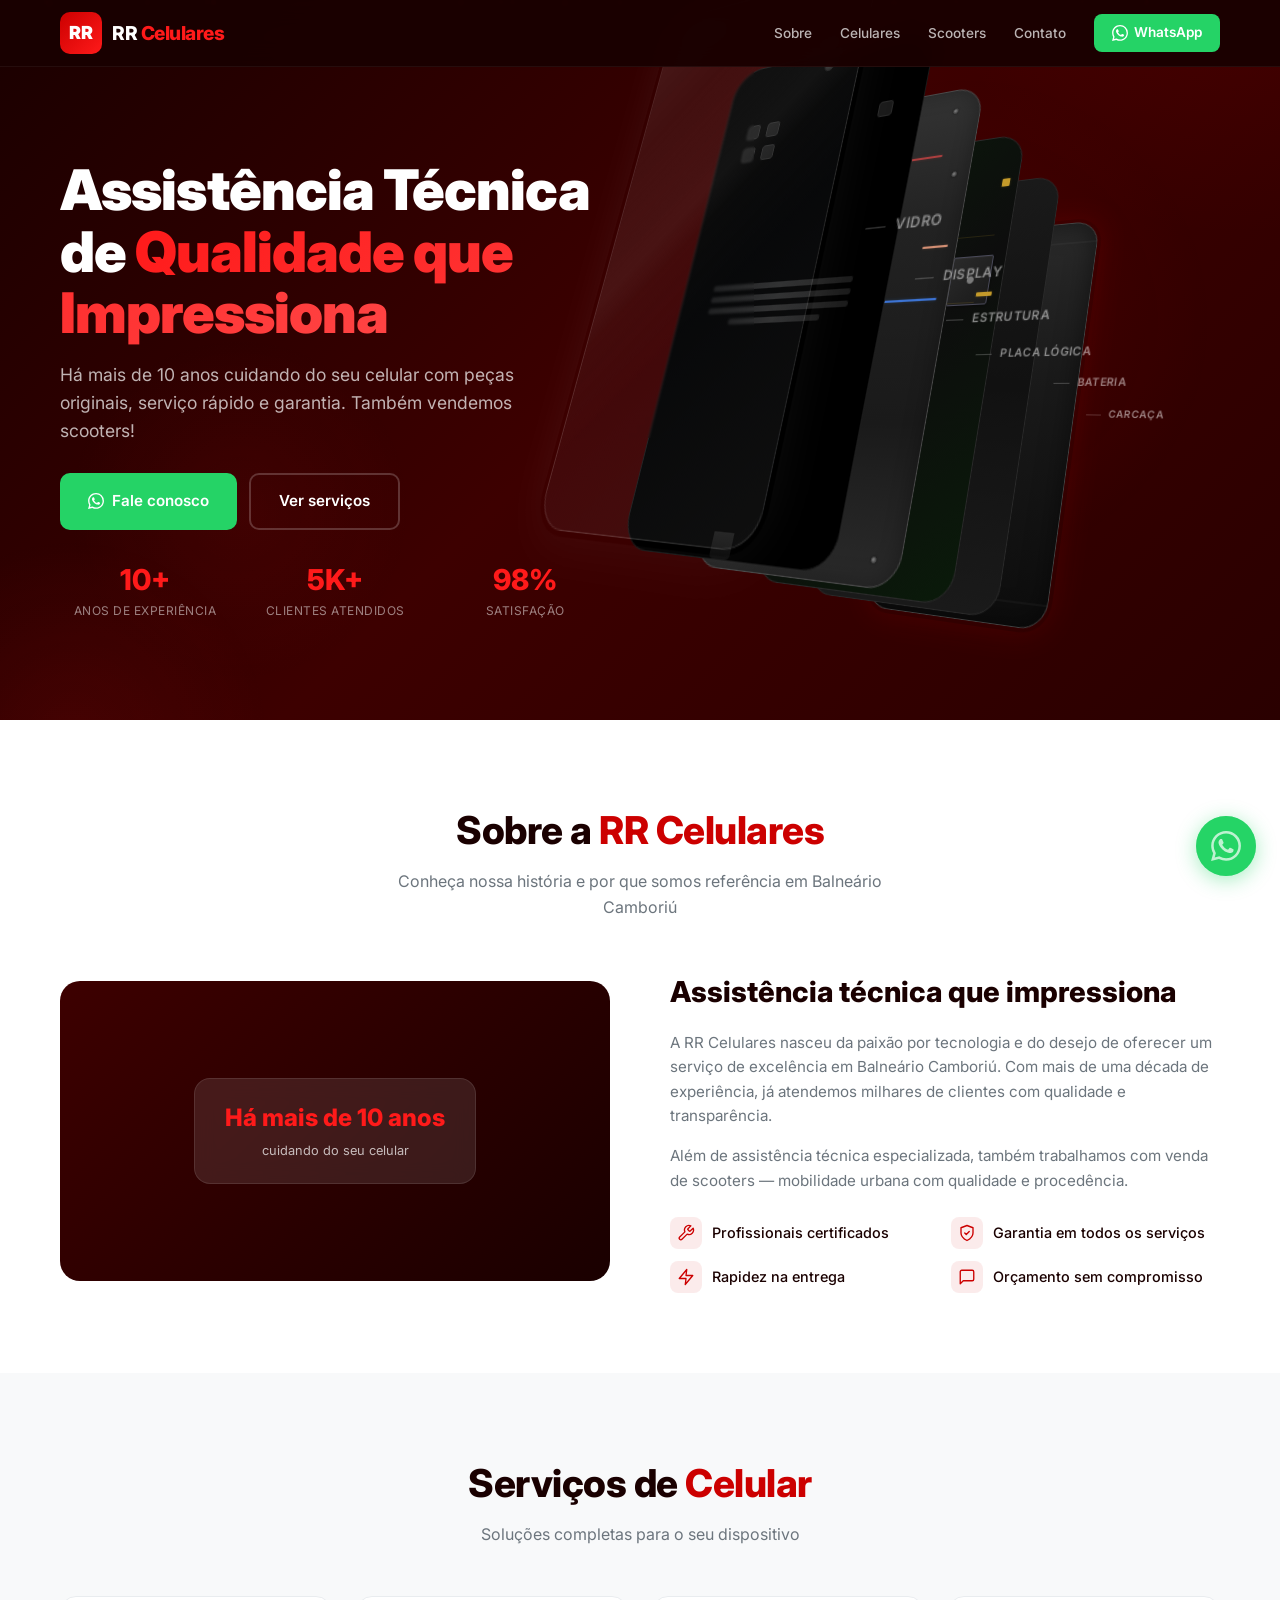
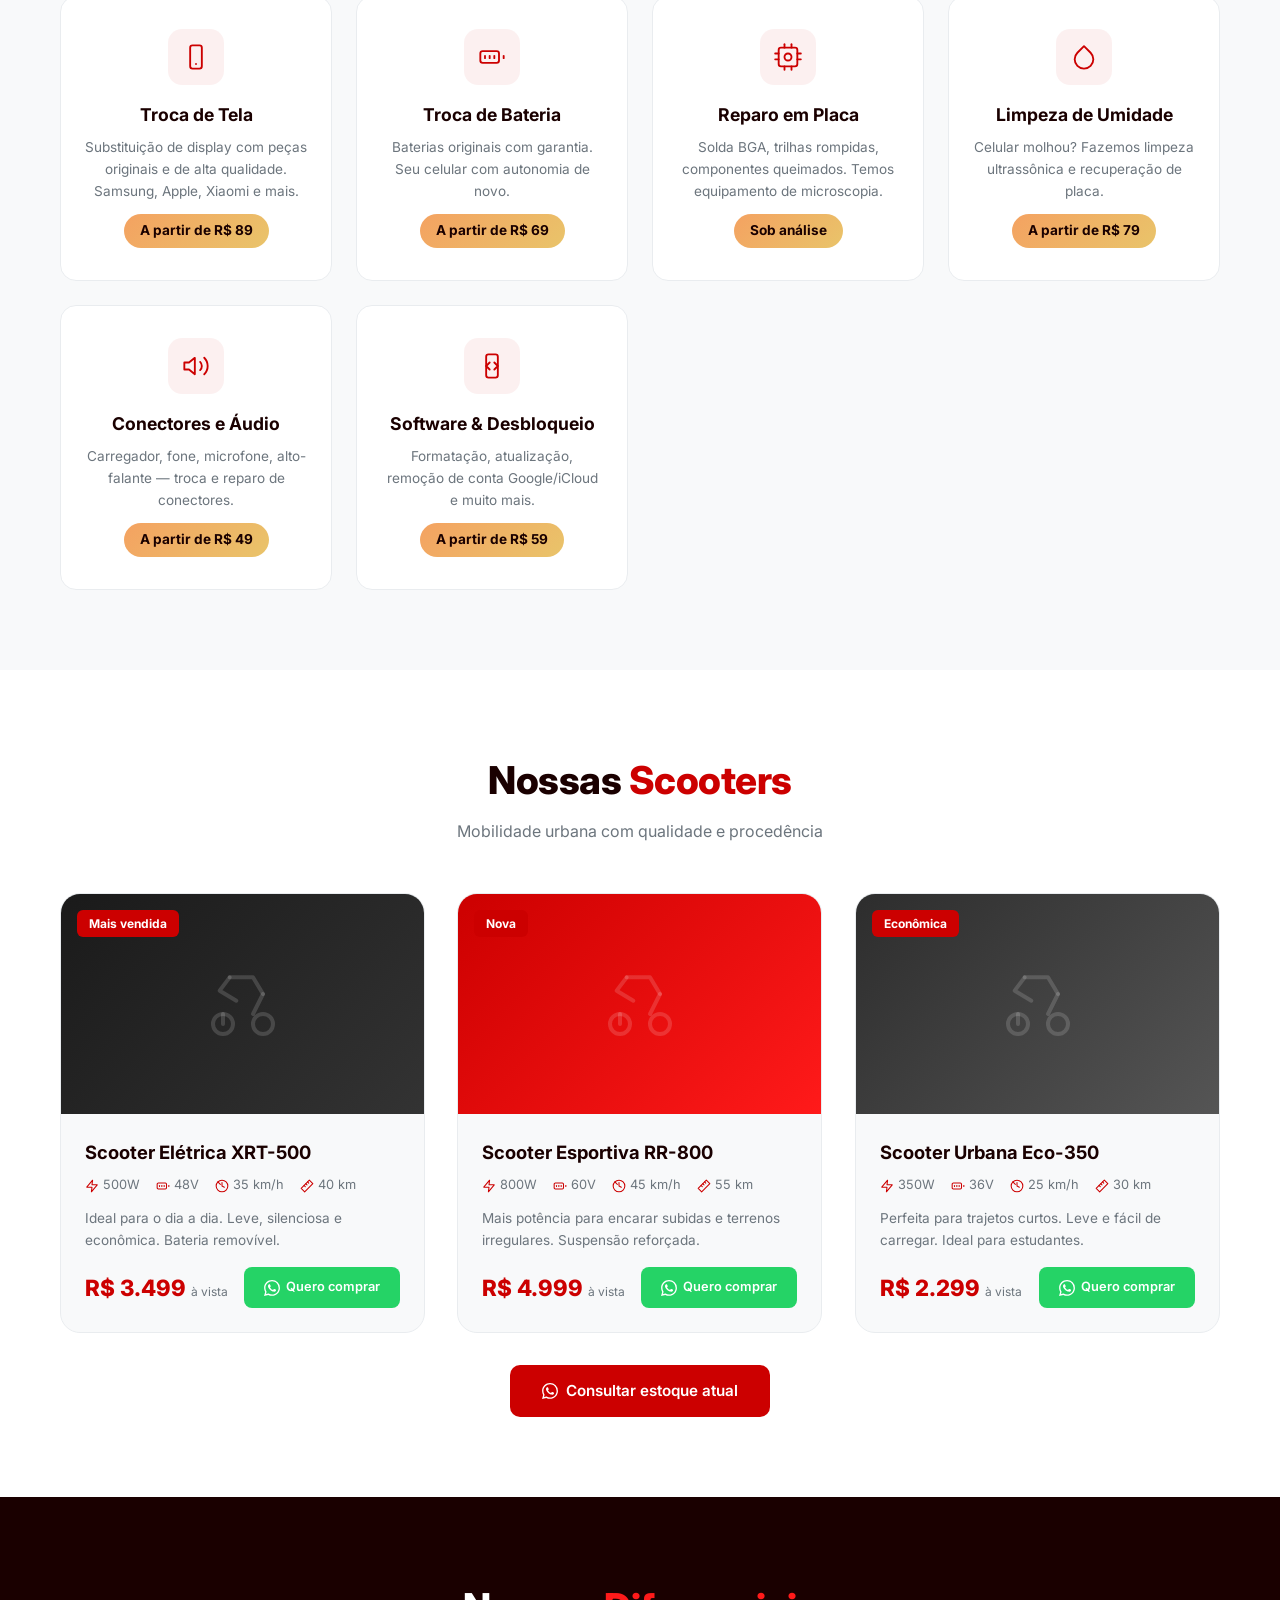
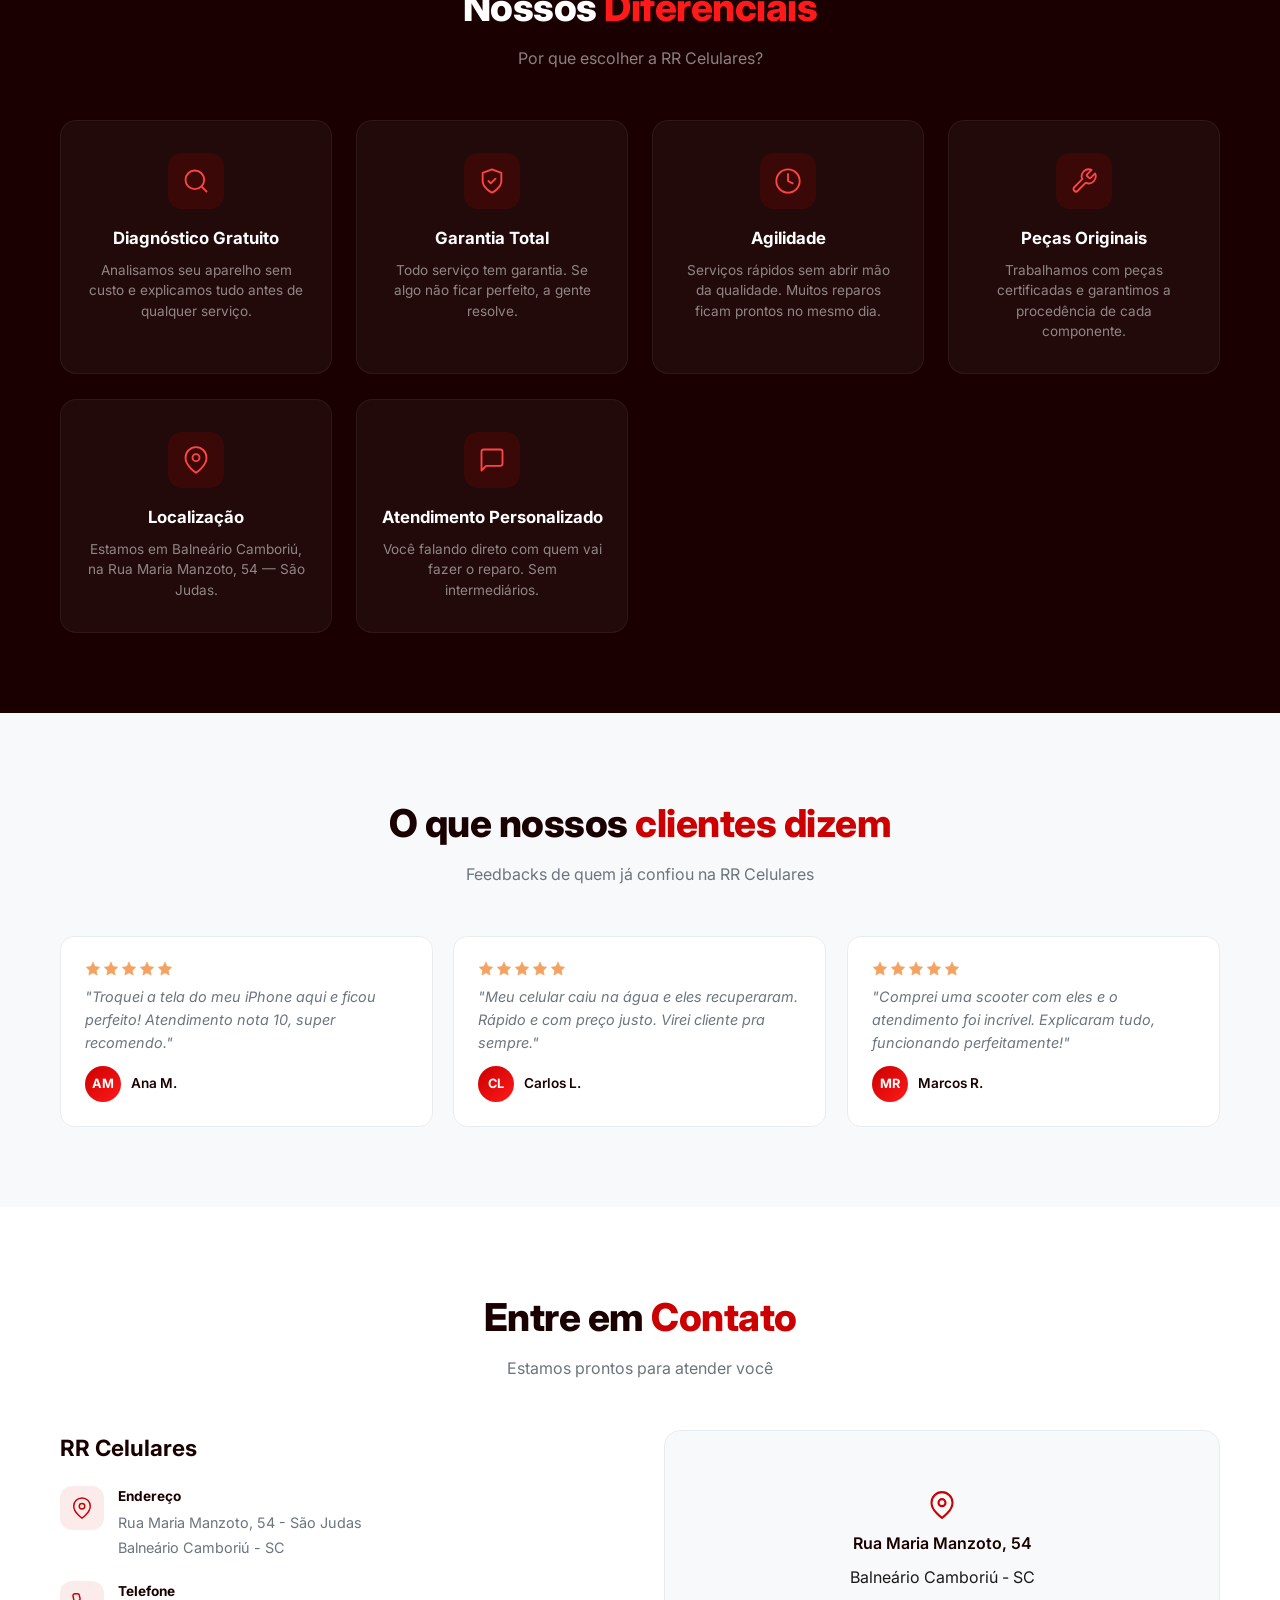
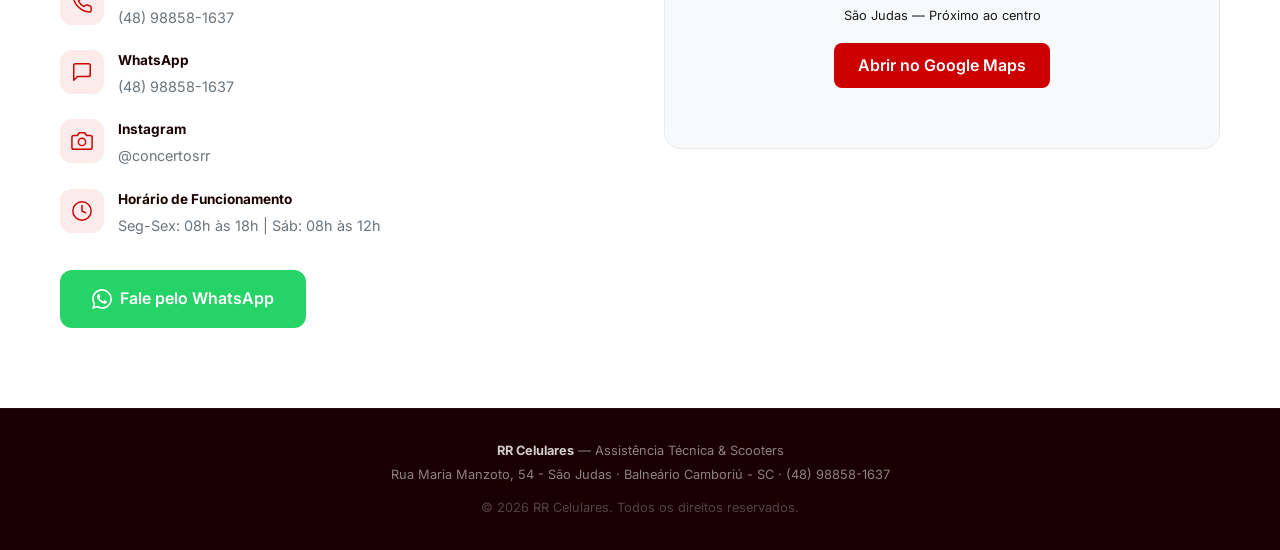
==== commit c5b787c1: "Ajusta perspectiva para 1000px e espaçamento para não vazar do container" ====
--- a/index.html
+++ b/index.html
@@ -1010,7 +1010,7 @@
 .iphone-3d-wrapper {
   width: 220px;
   height: 440px;
-  perspective: 800px;
+  perspective: 1000px;
   position: relative;
   cursor: default;
 }
@@ -1465,20 +1465,20 @@
 }
 
 /* Exploded state as default (always visible) */
-.layer-back { transform: translateZ(-120px); box-shadow: 0 0 30px rgba(204,0,0,0.15); }
-.layer-battery { transform: translateZ(40px); }
-.layer-logic { transform: translateZ(180px); }
-.layer-midframe { transform: translateZ(320px); }
-.layer-display { transform: translateZ(460px); }
-.layer-glass { transform: translateZ(600px); box-shadow: 0 0 40px rgba(255,255,255,0.05); }
+.layer-back { transform: translateZ(-80px); box-shadow: 0 0 30px rgba(204,0,0,0.15); }
+.layer-battery { transform: translateZ(20px); }
+.layer-logic { transform: translateZ(100px); }
+.layer-midframe { transform: translateZ(180px); }
+.layer-display { transform: translateZ(260px); }
+.layer-glass { transform: translateZ(340px); box-shadow: 0 0 40px rgba(255,255,255,0.05); }
 
 /* On hover: subtle extra separation + glow */
-.iphone-3d-wrapper:hover .layer-back { transform: translateZ(-140px); box-shadow: 0 0 50px rgba(204,0,0,0.3); }
-.iphone-3d-wrapper:hover .layer-battery { transform: translateZ(60px); }
-.iphone-3d-wrapper:hover .layer-logic { transform: translateZ(210px); }
-.iphone-3d-wrapper:hover .layer-midframe { transform: translateZ(360px); }
-.iphone-3d-wrapper:hover .layer-display { transform: translateZ(510px); }
-.iphone-3d-wrapper:hover .layer-glass { transform: translateZ(660px); }
+.iphone-3d-wrapper:hover .layer-back { transform: translateZ(-95px); box-shadow: 0 0 50px rgba(204,0,0,0.3); }
+.iphone-3d-wrapper:hover .layer-battery { transform: translateZ(35px); }
+.iphone-3d-wrapper:hover .layer-logic { transform: translateZ(125px); }
+.iphone-3d-wrapper:hover .layer-midframe { transform: translateZ(215px); }
+.iphone-3d-wrapper:hover .layer-display { transform: translateZ(305px); }
+.iphone-3d-wrapper:hover .layer-glass { transform: translateZ(395px); }
 
 /* Tags visible by default */
 .layer-tag {
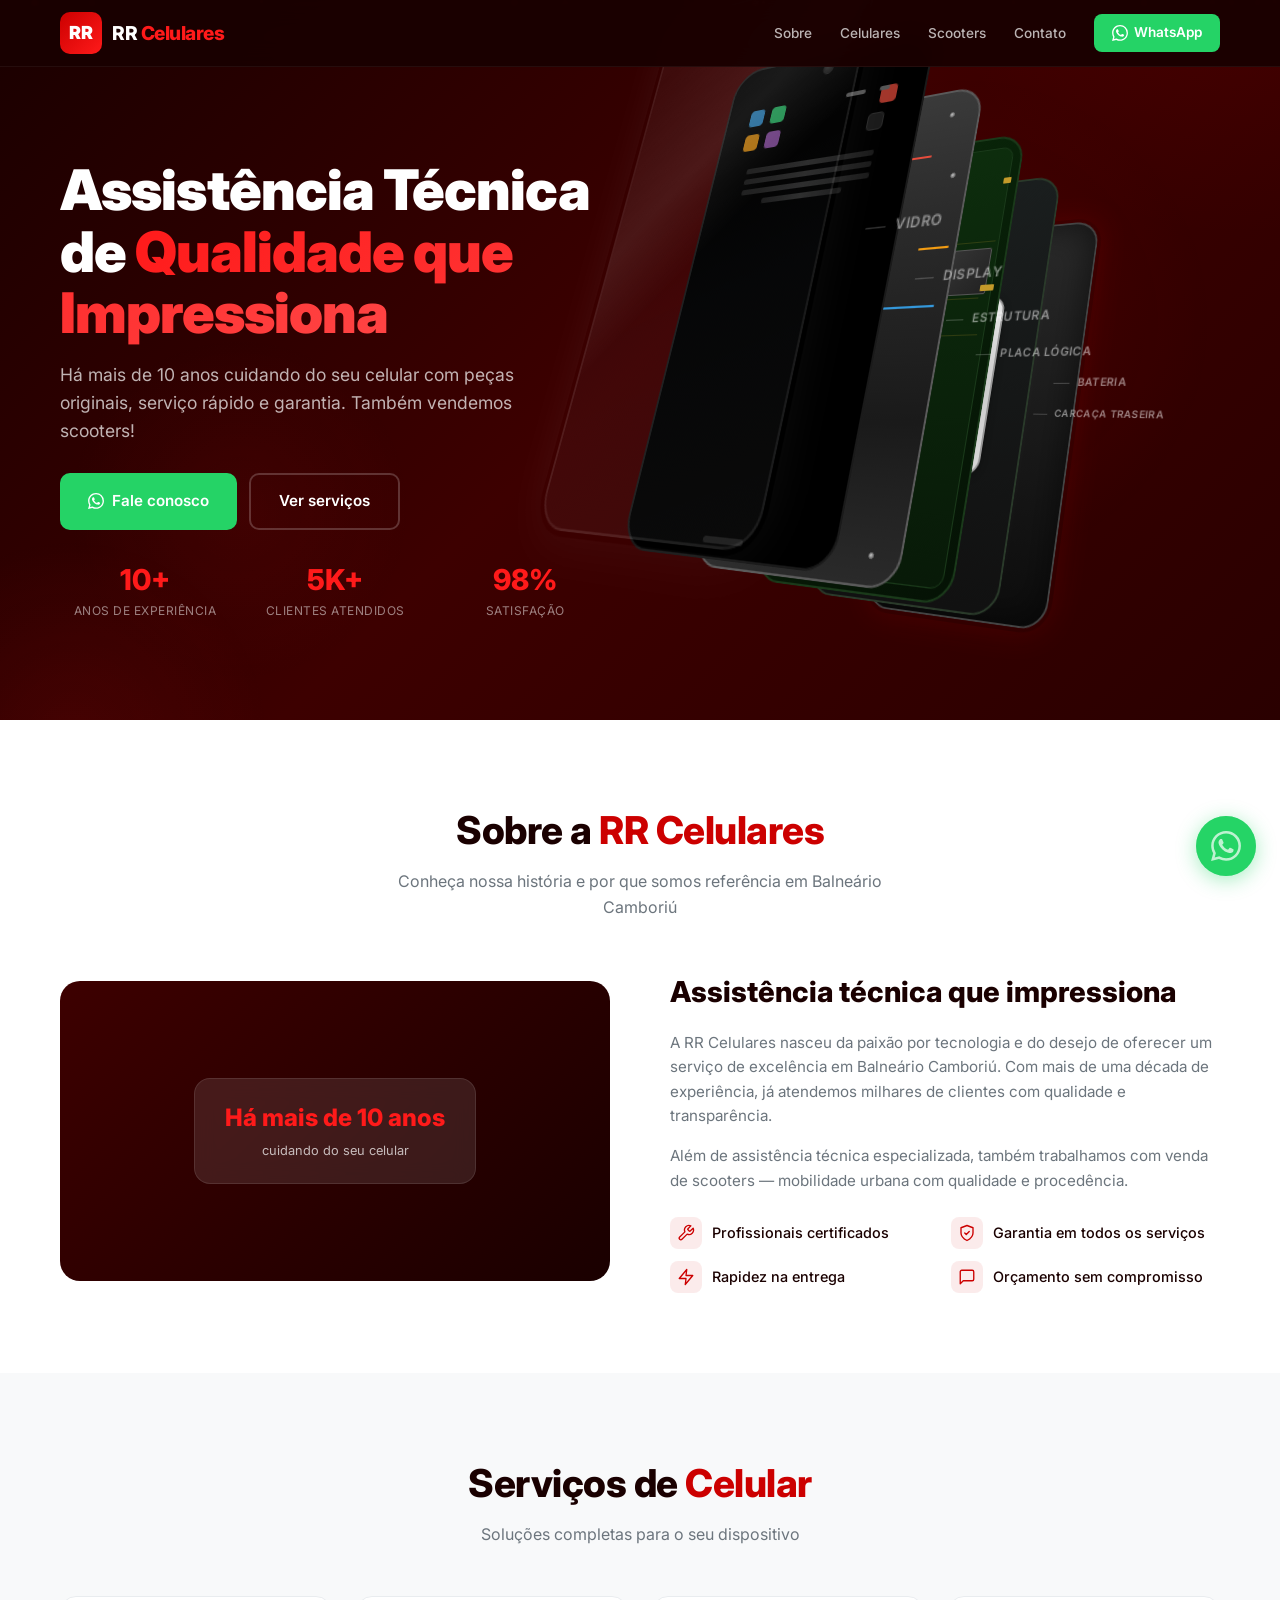
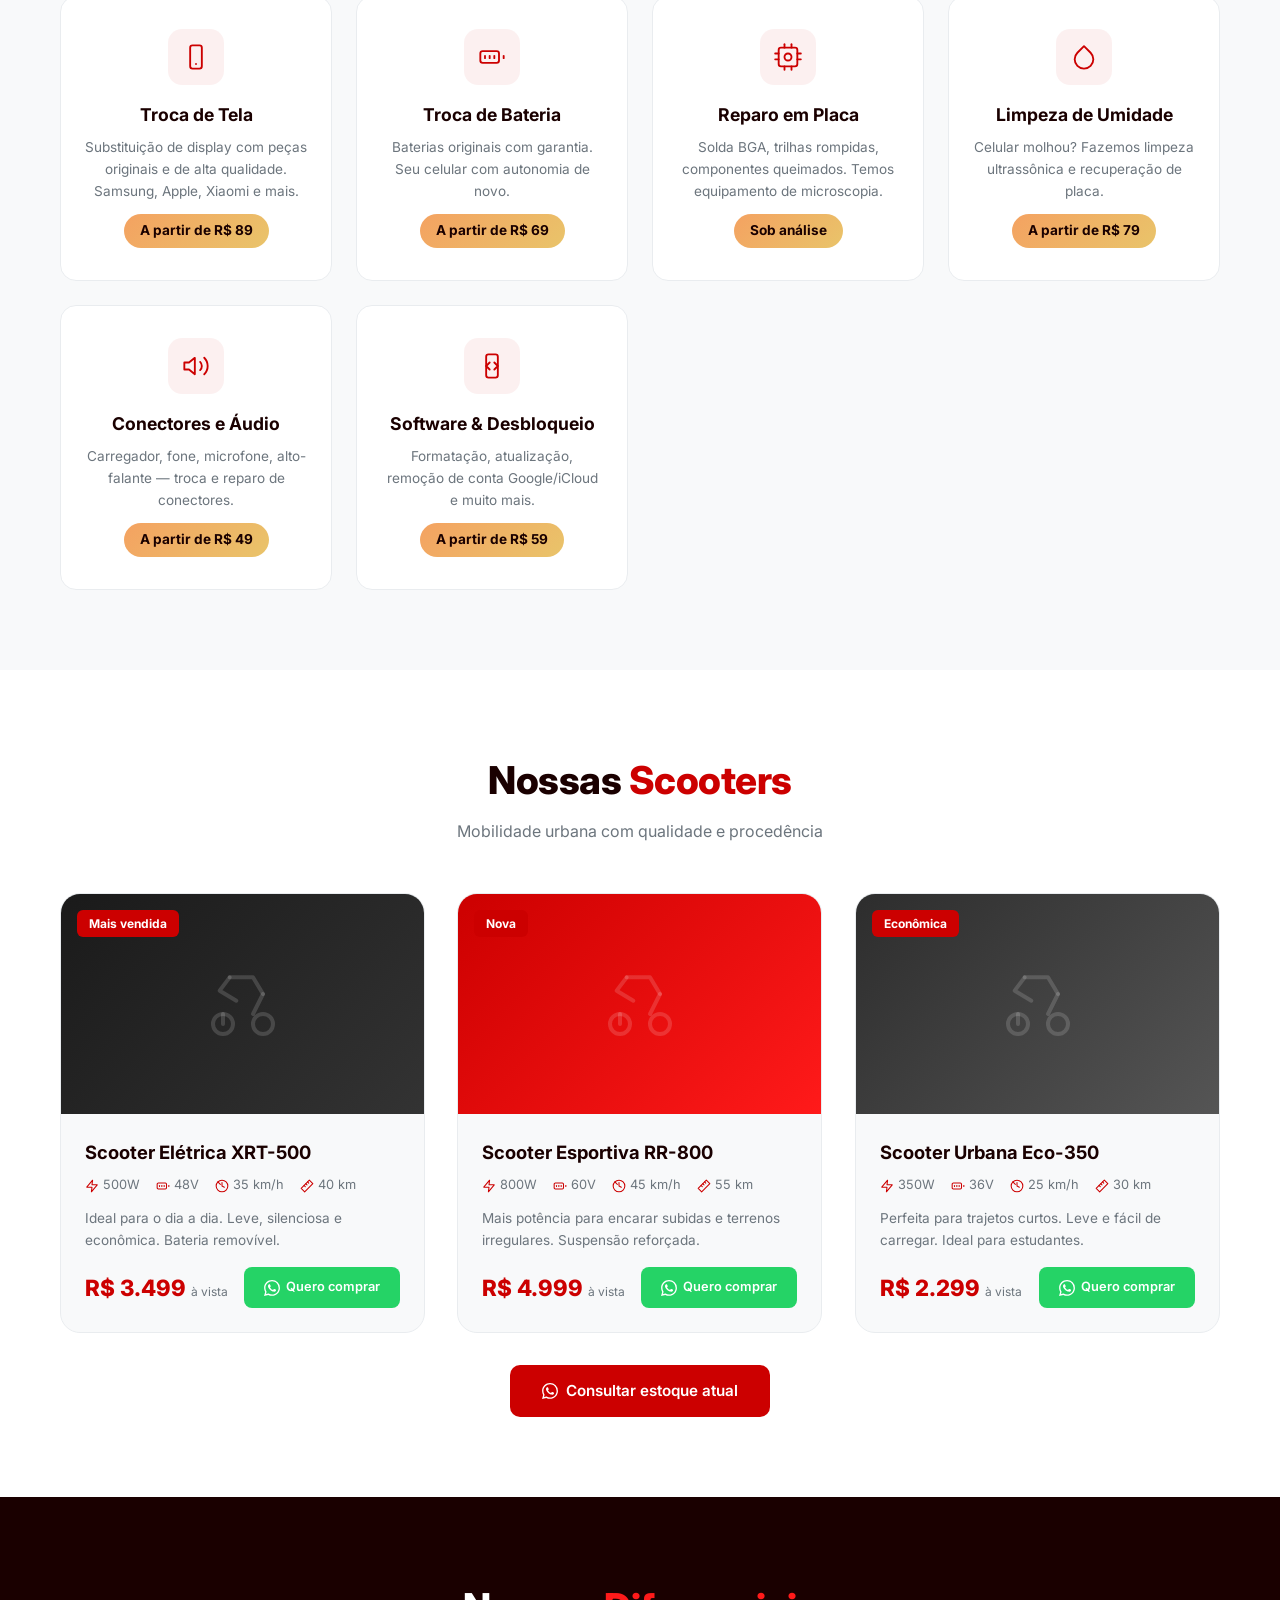
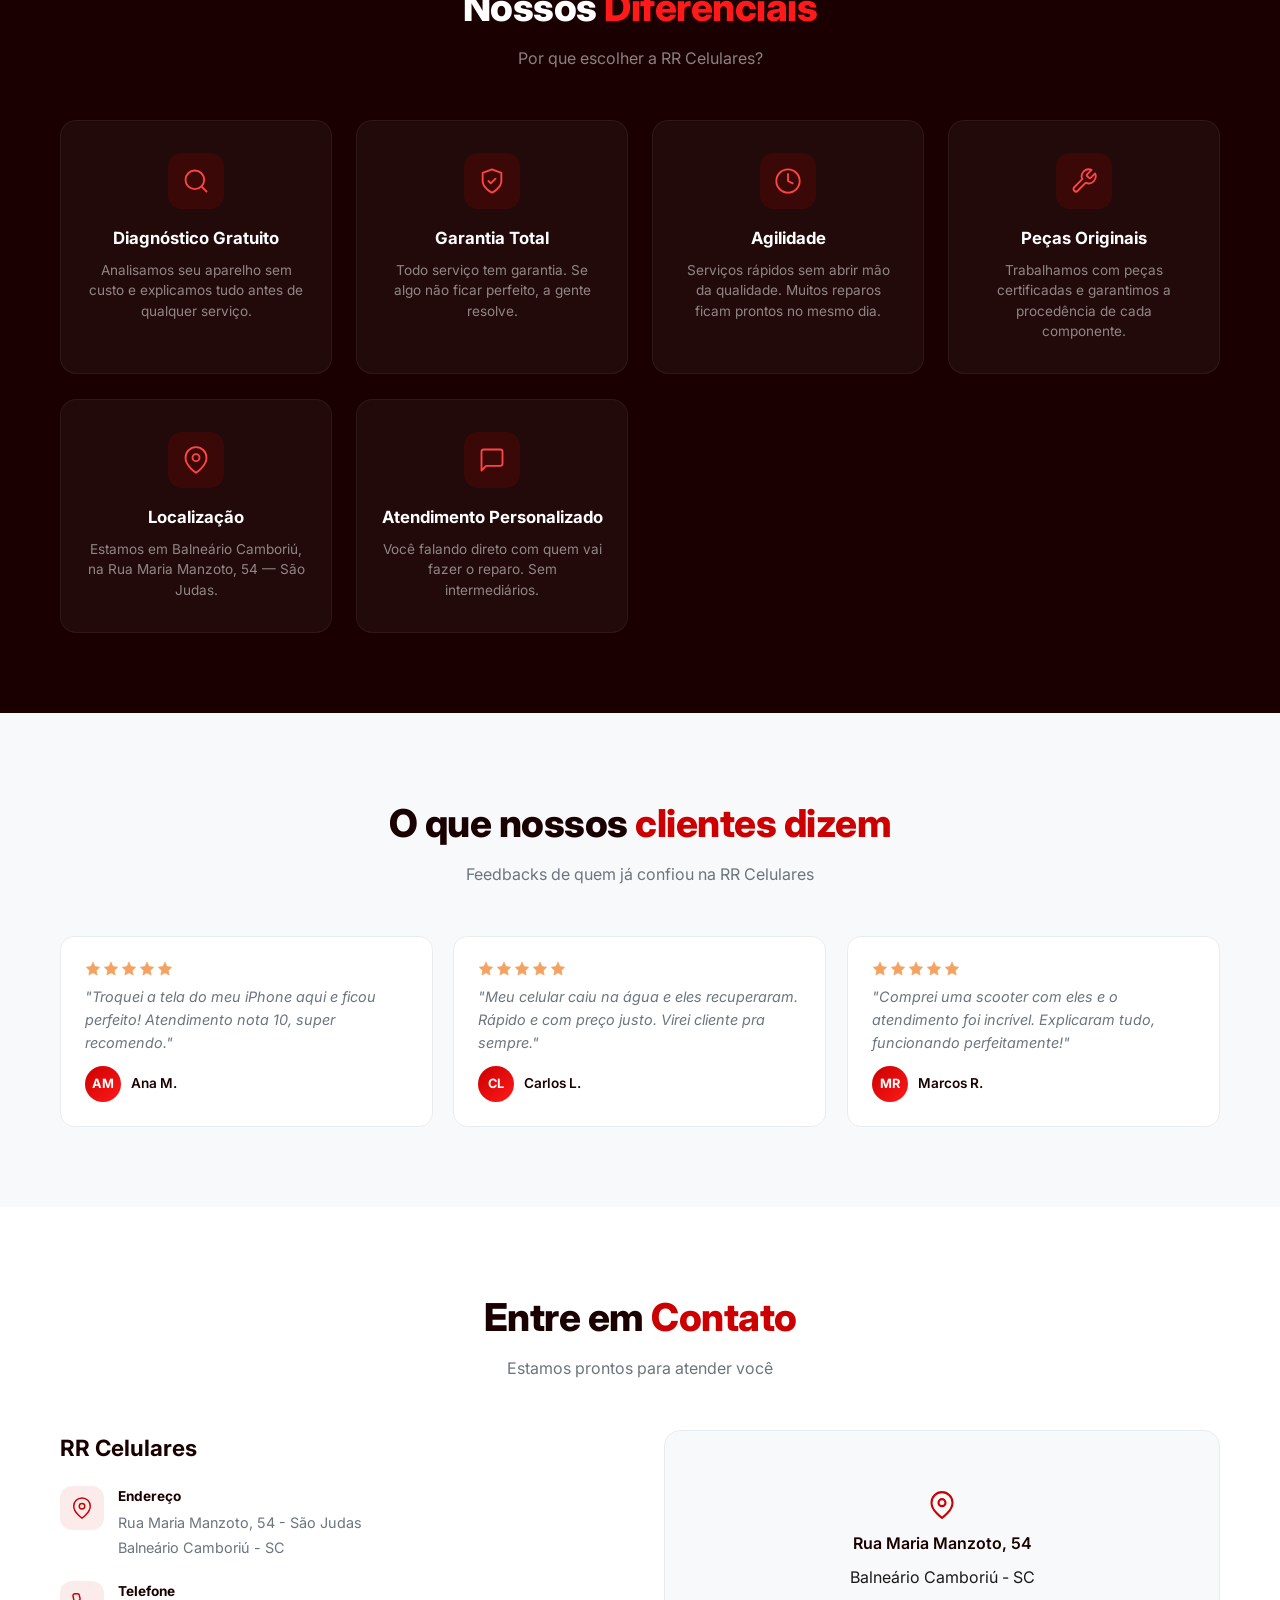
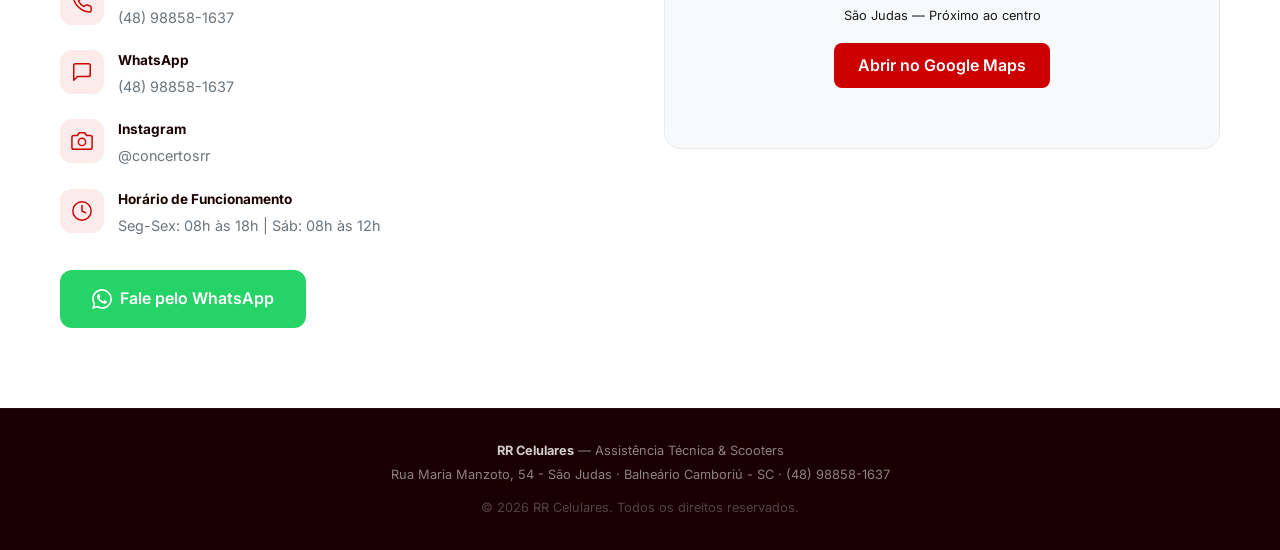
==== commit 078b01ba: "Redesenha iPhone 3D com estilo esquemático profissional e cores de alto contraste" ====
--- a/index.html
+++ b/index.html
@@ -1073,371 +1073,364 @@
 }
 
 /* --- Layer specific styles --- */
+/* Shared layer base styling */
+.iphone-layer .layer-inner {
+  position: absolute;
+  top: 4px;
+  left: 4px;
+  right: 4px;
+  bottom: 4px;
+  border-radius: 28px;
+  overflow: hidden;
+  display: flex;
+  align-items: center;
+  justify-content: center;
+}
+
+/* BACK COVER - Dark, simple */
 .layer-back .layer-inner {
-  background: linear-gradient(180deg, #2a2a2a 0%, #1a1a1a 40%, #0d0d0d 100%);
-  border: 1px solid #444;
-  box-shadow: inset 0 0 30px rgba(0,0,0,0.5);
+  background: linear-gradient(180deg, #2a2a2a, #0d0d0d);
+  border: 2px solid #444;
+  box-shadow: inset 0 0 40px rgba(0,0,0,0.6);
 }
 .layer-back .apple-logo {
-  position: absolute;
-  top: 85px;
+  width: 28px;
+  height: 34px;
+  background: rgba(255,255,255,0.08);
+  clip-path: polygon(50% 0%, 100% 25%, 100% 75%, 50% 100%, 0% 75%, 0% 25%);
+  position: absolute;
+  top: 80px;
   left: 50%;
   transform: translateX(-50%);
-  width: 28px;
-  height: 34px;
-  background: rgba(255,255,255,0.06);
-  clip-path: polygon(50% 0%, 100% 25%, 100% 75%, 50% 100%, 0% 75%, 0% 25%);
-  border-radius: 2px;
-}
-.layer-back .apple-logo::after {
-  content: 'iphone';
-  position: absolute;
-  bottom: -18px;
+}
+.layer-back .camera-module {
+  position: absolute;
+  top: 30px;
+  left: 50%;
+  transform: translateX(-50%);
+  width: 36px;
+  height: 36px;
+  border-radius: 10px;
+  background: #000;
+  border: 2px solid #3a3a3a;
+}
+.layer-back .camera-module::before {
+  content: '';
+  position: absolute;
+  top: 5px;
+  left: 5px;
+  width: 14px;
+  height: 14px;
+  border-radius: 50%;
+  background: radial-gradient(circle at 40% 35%, #333, #000);
+  border: 1px solid #555;
+}
+.layer-back .camera-module::after {
+  content: '';
+  position: absolute;
+  top: 5px;
+  right: 5px;
+  width: 8px;
+  height: 8px;
+  border-radius: 50%;
+  background: #111;
+  border: 1px solid #444;
+}
+.layer-back .model-text {
+  position: absolute;
+  bottom: 50px;
   left: 50%;
   transform: translateX(-50%);
   font-size: 0.35rem;
-  color: rgba(255,255,255,0.1);
-  letter-spacing: 1px;
-  font-weight: 400;
-}
-.layer-back .camera-module {
-  position: absolute;
-  top: 32px;
-  left: 50%;
-  transform: translateX(-50%);
-  width: 32px;
-  height: 32px;
-  border-radius: 8px;
-  background: radial-gradient(circle at 40% 40%, #1a1a1a, #000);
-  border: 1px solid #333;
-  box-shadow: 0 1px 4px rgba(0,0,0,0.5);
-}
-.layer-back .camera-module::before {
+  color: rgba(255,255,255,0.06);
+  letter-spacing: 2px;
+  font-family: 'Inter', sans-serif;
+}
+
+/* BATTERY - High contrast green/white/gold */
+.layer-battery .layer-inner {
+  background: linear-gradient(180deg, #1a1e1e, #111);
+  border: 2px solid #2a3a2a;
+}
+.layer-battery .battery-body {
+  width: 130px;
+  height: 180px;
+  background: linear-gradient(180deg, #e8e8e8 0%, #ccc 50%, #d8d8d8 100%);
+  border-radius: 16px;
+  border: 2px solid #999;
+  position: relative;
+  box-shadow: 0 2px 8px rgba(0,0,0,0.3);
+}
+.layer-battery .battery-body::before {
   content: '';
   position: absolute;
   top: 50%;
   left: 50%;
   transform: translate(-50%, -50%);
-  width: 12px;
-  height: 12px;
-  border-radius: 50%;
-  background: radial-gradient(circle at 35% 35%, #222, #000);
-  border: 1px solid #444;
-}
-.layer-back .camera-module::after {
-  content: '';
-  position: absolute;
-  top: 6px;
-  right: 6px;
-  width: 6px;
-  height: 6px;
-  border-radius: 50%;
-  background: radial-gradient(circle, #222, #000);
-  border: 1px solid #444;
-}
-.layer-back .bottom-grill {
-  position: absolute;
-  bottom: 14px;
+  width: 100px;
+  height: 140px;
+  background: linear-gradient(180deg, #34c759, #28a745);
+  border-radius: 8px;
+  opacity: 0.85;
+}
+.layer-battery .battery-body::after {
+  content: 'Li-Ion 3.8V';
+  position: absolute;
+  bottom: 20px;
   left: 50%;
   transform: translateX(-50%);
-  width: 30px;
-  height: 4px;
-  display: flex;
-  gap: 3px;
-  justify-content: center;
-}
-.layer-back .bottom-grill span {
-  width: 4px;
-  height: 4px;
-  border-radius: 50%;
-  background: #333;
-}
-.layer-back .antenna-band {
-  position: absolute;
-  height: 2px;
-  background: rgba(255,255,255,0.03);
-}
-.layer-back .antenna-band-1 { top: 22px; left: 0; right: 0; }
-.layer-back .antenna-band-2 { bottom: 22px; left: 0; right: 0; }
-
-/* --- Battery --- */
-.layer-battery .layer-inner {
-  background: linear-gradient(180deg, #1a1a1a 0%, #111 50%, #1a1a1a 100%);
-  border: 1px solid #2a2a2a;
-}
-.layer-battery .battery-cell {
+  font-size: 0.45rem;
+  color: #666;
+  font-weight: 600;
+  letter-spacing: 0.3px;
+  white-space: nowrap;
+}
+.layer-battery .battery-tab {
+  position: absolute;
+  bottom: 30px;
+  left: 50%;
+  transform: translateX(-50%);
+  width: 24px;
+  height: 28px;
+  background: linear-gradient(180deg, #e8c840, #c49a2a);
+  border-radius: 3px;
+  border: 1px solid #a08020;
+  z-index: 2;
+}
+.layer-battery .battery-flex {
+  position: absolute;
+  bottom: 58px;
+  left: 50%;
+  transform: translateX(-50%);
+  width: 8px;
+  height: 35px;
+  background: linear-gradient(180deg, #e8c840, #c49a2a, #8a6a1a);
+  border-radius: 1px;
+  z-index: 1;
+}
+.layer-battery .battery-spec {
+  position: absolute;
+  bottom: 4px;
+  left: 50%;
+  transform: translateX(-50%);
+  font-size: 0.3rem;
+  color: rgba(255,255,255,0.1);
+  letter-spacing: 0.5px;
+  white-space: nowrap;
+}
+
+/* LOGIC BOARD - PCB style green/gold */
+.layer-logic .layer-inner {
+  background: linear-gradient(135deg, #0a2a0a, #051205);
+  border: 2px solid #1a3a1a;
+}
+.layer-logic .pcb-bg {
+  position: absolute;
+  top: 10px;
+  left: 8px;
+  right: 8px;
+  bottom: 10px;
+  background: linear-gradient(180deg, #0d2d0d, #081a08);
+  border-radius: 12px;
+  border: 1px solid #1a3a1a;
+}
+.layer-logic .chip-main {
+  position: absolute;
+  top: 28px;
+  left: 50%;
+  transform: translateX(-50%);
+  width: 64px;
+  height: 72px;
+  background: linear-gradient(135deg, #4a4a4a, #2a2a2a);
+  border-radius: 4px;
+  border: 2px solid #666;
+  box-shadow: 0 0 0 1px #888, inset 0 1px 0 rgba(255,255,255,0.1);
+}
+.layer-logic .chip-main::after {
+  content: 'A16';
   position: absolute;
   top: 50%;
   left: 50%;
   transform: translate(-50%, -50%);
-  width: 110px;
-  height: 170px;
-  background: linear-gradient(180deg, #2a3030, #1a1e1e);
-  border-radius: 14px;
-  border: 1px solid #3a3a3a;
-  box-shadow: inset 0 0 20px rgba(0,0,0,0.5);
-}
-.layer-battery .battery-cell::after {
-  content: '';
-  position: absolute;
-  top: 50%;
-  left: 50%;
-  transform: translate(-50%, -50%);
-  width: 75px;
-  height: 110px;
-  background: linear-gradient(180deg, #20b85c 0%, #25D366 30%, #1a9e4a 100%);
-  border-radius: 6px;
-  opacity: 0.6;
-  box-shadow: inset 0 0 10px rgba(0,0,0,0.3);
-}
-.layer-battery .battery-cell .battery-text {
-  position: absolute;
-  bottom: 16px;
-  left: 50%;
-  transform: translateX(-50%);
-  font-size: 0.3rem;
-  color: rgba(255,255,255,0.08);
-  white-space: nowrap;
-  letter-spacing: 0.5px;
-}
-.layer-battery .battery-connector {
-  position: absolute;
-  bottom: 36px;
-  left: 50%;
-  transform: translateX(-50%);
-  width: 32px;
-  height: 10px;
-  background: #c49a2a;
-  border-radius: 2px;
-  box-shadow: 0 1px 3px rgba(0,0,0,0.5);
-}
-.layer-battery .battery-flex {
-  position: absolute;
-  bottom: 46px;
-  left: 50%;
-  transform: translateX(-50%);
-  width: 14px;
-  height: 30px;
-  background: linear-gradient(180deg, #c49a2a, #8a6a1a);
-  border-radius: 1px;
-}
-
-/* --- Logic Board --- */
-.layer-logic .layer-inner {
-  background: linear-gradient(135deg, #0a1a0a 0%, #0d0d0d 50%, #0a1a0a 100%);
-  border: 1px solid #2a2a2a;
-}
-.layer-logic .chip {
-  position: absolute;
-  border-radius: 2px;
-  background: linear-gradient(135deg, #2a2a2a, #1a1a1a);
-  border: 1px solid #3a3a3a;
-  box-shadow: 0 1px 2px rgba(0,0,0,0.3), inset 0 1px 0 rgba(255,255,255,0.03);
-}
-.layer-logic .chip-a {
-  top: 30px;
-  left: 50%;
-  transform: translateX(-50%);
-  width: 60px;
-  height: 75px;
-  border-color: #4a4a4a;
-}
-.layer-logic .chip-a::after {
-  content: 'A16';
-  position: absolute;
-  top: 50%;
-  left: 50%;
-  transform: translate(-50%, -50%);
-  font-size: 0.5rem;
-  color: #888;
+  font-size: 0.55rem;
+  color: #aaa;
   font-weight: 800;
   letter-spacing: 0.5px;
 }
-.layer-logic .chip-bionic {
-  position: absolute;
-  top: 30px;
-  left: 50%;
-  transform: translateX(-50%);
-  width: 52px;
-  height: 65px;
+.layer-logic .chip-sm {
+  position: absolute;
   background: linear-gradient(135deg, #333, #222);
+  border-radius: 2px;
   border: 1px solid #555;
-  border-radius: 2px;
-  z-index: 1;
-}
-.layer-logic .chip-b { top: 120px; left: 12px; width: 42px; height: 48px; border-color: #4a5a4a; }
-.layer-logic .chip-b::after {
-  content: '●';
-  position: absolute;
-  top: 50%;
-  left: 50%;
-  transform: translate(-50%, -50%);
-  font-size: 0.6rem;
-  color: #7a7a7a;
-}
-.layer-logic .chip-c { top: 120px; right: 12px; width: 42px; height: 48px; border-color: #4a4a5a; }
-.layer-logic .chip-c::after {
-  content: '●';
-  position: absolute;
-  top: 50%;
-  left: 50%;
-  transform: translate(-50%, -50%);
-  font-size: 0.6rem;
-  color: #7a7a7a;
-}
-.layer-logic .chip-d { top: 185px; left: 50%; transform: translateX(-50%); width: 90px; height: 24px; border-color: #3a4a3a; }
-.layer-logic .chip-d::after {
-  content: '●●●●';
+}
+.layer-logic .chip-sm-1 { top: 112px; left: 14px; width: 40px; height: 45px; }
+.layer-logic .chip-sm-2 { top: 112px; right: 14px; width: 40px; height: 45px; }
+.layer-logic .chip-sm-3 { top: 170px; left: 50%; transform: translateX(-50%); width: 90px; height: 22px; border-color: #4a6a4a; }
+.layer-logic .chip-sm-3::after {
+  content: '▸▸▸▸';
   position: absolute;
   top: 50%;
   left: 50%;
   transform: translate(-50%, -50%);
   font-size: 0.3rem;
-  color: #666;
-  letter-spacing: 6px;
-}
-.layer-logic .gold-pad {
+  color: #7a8a7a;
+  letter-spacing: 4px;
+}
+.layer-logic .trace {
+  position: absolute;
+  height: 1px;
+  background: rgba(196, 154, 42, 0.2);
+}
+.layer-logic .trace-1 { top: 105px; left: 12px; right: 12px; }
+.layer-logic .trace-2 { top: 160px; left: 20px; right: 20px; }
+.layer-logic .trace-3 { top: 195px; left: 15px; right: 15px; }
+.layer-logic .gold-contact {
   position: absolute;
   width: 8px;
-  height: 8px;
+  height: 6px;
+  background: #c49a2a;
   border-radius: 1px;
-  background: #c49a2a;
-  box-shadow: 0 0 3px rgba(196,154,42,0.3);
-}
-.layer-logic .gold-pad-1 { top: 44px; left: 8px; }
-.layer-logic .gold-pad-2 { top: 44px; right: 8px; }
-.layer-logic .gold-pad-3 { top: 156px; left: 8px; width: 16px; height: 4px; }
-.layer-logic .gold-pad-4 { top: 156px; right: 8px; width: 16px; height: 4px; }
-.layer-logic .pcb-trace {
-  position: absolute;
-  height: 1px;
-  background: rgba(196,154,42,0.15);
-}
-.layer-logic .pcb-trace-1 { top: 100px; left: 15px; right: 15px; }
-.layer-logic .pcb-trace-2 { top: 165px; left: 25px; right: 25px; }
-
-/* --- Midframe --- */
+}
+.layer-logic .gold-contact-1 { top: 42px; left: 6px; }
+.layer-logic .gold-contact-2 { top: 42px; right: 6px; }
+.layer-logic .gold-contact-3 { top: 148px; left: 6px; width: 14px; }
+.layer-logic .gold-contact-4 { top: 148px; right: 6px; width: 14px; }
+
+/* MIDFRAME - Silver/metallic */
 .layer-midframe .layer-inner {
-  background: linear-gradient(180deg, #333 0%, #222 30%, #1a1a1a 70%, #2a2a2a 100%);
-  border: 1px solid #4a4a4a;
-  box-shadow: inset 0 0 20px rgba(0,0,0,0.3);
+  background: linear-gradient(180deg, #3a3a3a 0%, #2a2a2a 30%, #1a1a1a 70%, #2a2a2a 100%);
+  border: 2px solid #5a5a5a;
 }
 .layer-midframe .screw {
   position: absolute;
   width: 5px;
   height: 5px;
   border-radius: 50%;
-  background: radial-gradient(circle at 35% 35%, #888, #444);
-  border: 1px solid #555;
-  box-shadow: 0 0 2px rgba(0,0,0,0.5);
-}
-.layer-midframe .screw-1 { top: 18px; left: 22px; }
-.layer-midframe .screw-2 { top: 18px; right: 22px; }
-.layer-midframe .screw-3 { bottom: 18px; left: 22px; }
-.layer-midframe .screw-4 { bottom: 18px; right: 22px; }
+  background: radial-gradient(circle at 35% 35%, #ccc, #666);
+  border: 1px solid #888;
+}
+.layer-midframe .screw-1 { top: 20px; left: 24px; }
+.layer-midframe .screw-2 { top: 20px; right: 24px; }
+.layer-midframe .screw-3 { bottom: 20px; left: 24px; }
+.layer-midframe .screw-4 { bottom: 20px; right: 24px; }
 .layer-midframe .screw-5 { top: 80px; left: 12px; }
 .layer-midframe .screw-6 { top: 80px; right: 12px; }
-.layer-midframe .wire {
+.layer-midframe .flex-cable {
   position: absolute;
   height: 2px;
   border-radius: 1px;
-  opacity: 0.8;
-}
-.layer-midframe .wire-1 { top: 62px; left: 10px; right: 30px; background: #c44; box-shadow: 0 0 3px rgba(204,68,68,0.3); }
-.layer-midframe .wire-2 { top: 195px; left: 25px; right: 10px; background: #48f; box-shadow: 0 0 3px rgba(68,136,255,0.3); }
-.layer-midframe .wire-3 { top: 145px; left: 8px; width: 30px; background: #afa; box-shadow: 0 0 3px rgba(170,255,170,0.2); }
-.layer-midframe .wire-4 { top: 148px; right: 8px; width: 25px; background: #fa8; box-shadow: 0 0 3px rgba(255,170,136,0.2); }
-.layer-midframe .speaker-grill {
-  position: absolute;
-  bottom: 30px;
+}
+.layer-midframe .flex-cable-1 { top: 60px; left: 10px; right: 40px; background: #e74c3c; }
+.layer-midframe .flex-cable-2 { top: 200px; left: 30px; right: 10px; background: #3498db; }
+.layer-midframe .flex-cable-3 { top: 145px; left: 6px; width: 35px; background: #2ecc71; }
+.layer-midframe .flex-cable-4 { top: 148px; right: 6px; width: 30px; background: #f39c12; }
+.layer-midframe .speaker-mesh {
+  position: absolute;
+  bottom: 34px;
   left: 50%;
   transform: translateX(-50%);
   display: flex;
   gap: 2px;
 }
-.layer-midframe .speaker-grill span {
+.layer-midframe .speaker-mesh span {
   width: 3px;
+  height: 7px;
+  background: #444;
+  border-radius: 1px;
+}
+.layer-midframe .frame-cutout {
+  position: absolute;
+  top: 60px;
+  left: 50%;
+  transform: translateX(-50%);
+  width: 60px;
   height: 8px;
-  background: #333;
-  border-radius: 1px;
-}
-
-/* --- Display --- */
+  background: #222;
+  border-radius: 4px;
+}
+
+/* DISPLAY - Black with colorful UI elements */
 .layer-display .layer-inner {
   background: #000;
-  border: 1px solid #1a1a1a;
-  box-shadow: inset 0 0 40px rgba(0,0,0,0.8);
+  border: 2px solid #1a1a1a;
+  box-shadow: inset 0 0 50px rgba(0,0,0,0.9);
 }
 .layer-display .display-notch {
   position: absolute;
   top: 0;
   left: 50%;
   transform: translateX(-50%);
-  width: 85px;
-  height: 26px;
+  width: 90px;
+  height: 28px;
   background: #000;
-  border-radius: 0 0 14px 14px;
+  border-radius: 0 0 16px 16px;
+  z-index: 2;
 }
 .layer-display .display-notch::after {
   content: '';
   position: absolute;
-  top: 7px;
+  top: 8px;
   left: 50%;
   transform: translateX(-50%);
-  width: 8px;
-  height: 8px;
+  width: 9px;
+  height: 9px;
   border-radius: 50%;
-  background: radial-gradient(circle at 40% 35%, #333, #1a1a1a);
+  background: radial-gradient(circle at 40% 35%, #2a2a2a, #111);
   border: 1px solid #222;
 }
-.layer-display .display-content {
-  position: absolute;
-  top: 50px;
-  left: 20px;
-  right: 20px;
-  bottom: 28px;
-  display: flex;
-  flex-direction: column;
-  gap: 5px;
-  align-items: center;
-  justify-content: center;
-}
-.layer-display .display-bar {
-  width: 85%;
+.layer-display .app-icon {
+  position: absolute;
+  width: 16px;
+  height: 16px;
+  border-radius: 4px;
+  opacity: 0.7;
+}
+.layer-display .app-icon-1 { top: 42px; left: 26px; background: #3498db; }
+.layer-display .app-icon-2 { top: 42px; left: 50px; background: #2ecc71; }
+.layer-display .app-icon-3 { top: 42px; right: 26px; background: #e74c3c; }
+.layer-display .app-icon-4 { top: 66px; left: 26px; background: #f39c12; }
+.layer-display .app-icon-5 { top: 66px; left: 50px; background: #9b59b6; }
+.layer-display .ui-bar {
+  position: absolute;
+  height: 4px;
+  border-radius: 2px;
+}
+.layer-display .ui-bar-1 { top: 42px; right: 58px; width: 20px; background: #555; }
+.layer-display .ui-bar-2 { top: 42px; right: 34px; width: 10px; background: #555; }
+.layer-display .ui-bar-3 { top: 66px; right: 34px; width: 16px; height: 16px; border-radius: 4px; background: #1a1a1a; border: 1px solid #2a2a2a; }
+.layer-display .content-line {
   height: 5px;
   background: linear-gradient(90deg, #1a1a1a, #2a2a2a, #1a1a1a);
   border-radius: 2px;
-}
-.layer-display .display-bar-short { width: 55%; }
-.layer-display .display-icon {
-  position: absolute;
-  width: 14px;
-  height: 14px;
-  border-radius: 3px;
-  background: #1a1a1a;
-  border: 1px solid #2a2a2a;
-}
-.layer-display .display-icon-1 { top: 58px; left: 28px; }
-.layer-display .display-icon-2 { top: 58px; left: 50px; }
-.layer-display .display-icon-3 { top: 58px; right: 28px; }
-.layer-display .display-icon-4 { top: 80px; left: 28px; }
-.layer-display .display-icon-5 { top: 80px; left: 50px; }
-.layer-display .display-flex {
-  position: absolute;
-  bottom: 0;
+  width: 80%;
+}
+.layer-display .content-line-short { width: 50%; }
+.layer-display .content-area {
+  position: absolute;
+  top: 100px;
+  left: 20px;
+  right: 20px;
+  bottom: 30px;
+  display: flex;
+  flex-direction: column;
+  gap: 5px;
+  align-items: center;
+}
+.layer-display .display-home-indicator {
+  position: absolute;
+  bottom: 10px;
   left: 50%;
   transform: translateX(-50%);
-  width: 20px;
-  height: 20px;
-  background: linear-gradient(180deg, #1a1a1a, #0d0d0d);
-  border-radius: 0 0 4px 4px;
-}
-
-/* --- Glass --- */
+  width: 40px;
+  height: 5px;
+  background: #1a1a1a;
+  border-radius: 3px;
+}
+
+/* GLASS - Subtle reflections */
 .layer-glass .layer-inner {
-  background: linear-gradient(135deg, rgba(255,255,255,0.1) 0%, rgba(255,255,255,0.02) 40%, rgba(200,220,255,0.04) 60%, rgba(255,255,255,0.06) 100%);
-  border: 1px solid rgba(255,255,255,0.12);
-  backdrop-filter: blur(1px);
+  background: linear-gradient(160deg, rgba(255,255,255,0.06) 0%, rgba(255,255,255,0.01) 40%, rgba(200,220,255,0.03) 60%, rgba(255,255,255,0.04) 100%);
+  border: 2px solid rgba(255,255,255,0.08);
 }
 .glass-shine::before {
   content: '';
@@ -1446,22 +1439,22 @@
   left: -50%;
   width: 200%;
   height: 200%;
-  background: linear-gradient(135deg, transparent 35%, rgba(255,255,255,0.04) 42%, rgba(255,255,255,0.06) 45%, rgba(255,255,255,0.02) 48%, transparent 55%);
+  background: linear-gradient(135deg, transparent 30%, rgba(255,255,255,0.05) 38%, rgba(255,255,255,0.08) 42%, transparent 50%);
   animation: glass-shine 5s ease-in-out infinite;
 }
 .glass-shine::after {
   content: '';
   position: absolute;
-  top: 8px;
-  left: 15px;
-  width: 40px;
-  height: 8px;
-  background: linear-gradient(90deg, rgba(255,255,255,0.06), transparent);
-  border-radius: 4px;
+  top: 10px;
+  left: 16px;
+  width: 50px;
+  height: 6px;
+  background: linear-gradient(90deg, rgba(255,255,255,0.08), transparent);
+  border-radius: 3px;
 }
 @keyframes glass-shine {
-  0%, 100% { transform: translateX(-40%) translateY(-30%) rotate(10deg); }
-  50% { transform: translateX(40%) translateY(30%) rotate(10deg); }
+  0%, 100% { transform: translateX(-40%) translateY(-30%) rotate(12deg); }
+  50% { transform: translateX(40%) translateY(30%) rotate(12deg); }
 }
 
 /* Exploded state as default (always visible) */
@@ -1737,35 +1730,33 @@
             <div class="layer-inner">
               <div class="apple-logo"></div>
               <div class="camera-module"></div>
-              <div class="antenna-band antenna-band-1"></div>
-              <div class="antenna-band antenna-band-2"></div>
-              <div class="bottom-grill"><span></span><span></span><span></span><span></span><span></span></div>
+              <div class="model-text">iPhone 14 Pro</div>
             </div>
-            <div class="layer-tag">Carcaça</div>
+            <div class="layer-tag">Carcaça Traseira</div>
           </div>
           <div class="iphone-layer layer-battery" data-depth="1">
             <div class="layer-inner">
-              <div class="battery-cell">
-                <span class="battery-text">Li-Ion 3349mAh</span>
-              </div>
+              <div class="battery-body"></div>
               <div class="battery-flex"></div>
-              <div class="battery-connector"></div>
+              <div class="battery-tab"></div>
+              <div class="battery-spec">3349 mAh · 3.8V</div>
             </div>
             <div class="layer-tag">Bateria</div>
           </div>
           <div class="iphone-layer layer-logic" data-depth="2">
             <div class="layer-inner">
-              <div class="chip-bionic"></div>
-              <div class="chip chip-a"></div>
-              <div class="chip chip-b"></div>
-              <div class="chip chip-c"></div>
-              <div class="chip chip-d"></div>
-              <div class="gold-pad gold-pad-1"></div>
-              <div class="gold-pad gold-pad-2"></div>
-              <div class="gold-pad gold-pad-3"></div>
-              <div class="gold-pad gold-pad-4"></div>
-              <div class="pcb-trace pcb-trace-1"></div>
-              <div class="pcb-trace pcb-trace-2"></div>
+              <div class="pcb-bg"></div>
+              <div class="chip-main"></div>
+              <div class="chip-sm chip-sm-1"></div>
+              <div class="chip-sm chip-sm-2"></div>
+              <div class="chip-sm chip-sm-3"></div>
+              <div class="trace trace-1"></div>
+              <div class="trace trace-2"></div>
+              <div class="trace trace-3"></div>
+              <div class="gold-contact gold-contact-1"></div>
+              <div class="gold-contact gold-contact-2"></div>
+              <div class="gold-contact gold-contact-3"></div>
+              <div class="gold-contact gold-contact-4"></div>
             </div>
             <div class="layer-tag">Placa Lógica</div>
           </div>
@@ -1777,29 +1768,33 @@
               <div class="screw screw-4"></div>
               <div class="screw screw-5"></div>
               <div class="screw screw-6"></div>
-              <div class="wire wire-1"></div>
-              <div class="wire wire-2"></div>
-              <div class="wire wire-3"></div>
-              <div class="wire wire-4"></div>
-              <div class="speaker-grill"><span></span><span></span><span></span><span></span><span></span><span></span></div>
+              <div class="flex-cable flex-cable-1"></div>
+              <div class="flex-cable flex-cable-2"></div>
+              <div class="flex-cable flex-cable-3"></div>
+              <div class="flex-cable flex-cable-4"></div>
+              <div class="frame-cutout"></div>
+              <div class="speaker-mesh"><span></span><span></span><span></span><span></span><span></span><span></span></div>
             </div>
             <div class="layer-tag">Estrutura</div>
           </div>
           <div class="iphone-layer layer-display" data-depth="4">
             <div class="layer-inner">
               <div class="display-notch"></div>
-              <div class="display-icon display-icon-1"></div>
-              <div class="display-icon display-icon-2"></div>
-              <div class="display-icon display-icon-3"></div>
-              <div class="display-icon display-icon-4"></div>
-              <div class="display-icon display-icon-5"></div>
-              <div class="display-content">
-                <div class="display-bar"></div>
-                <div class="display-bar"></div>
-                <div class="display-bar"></div>
-                <div class="display-bar display-bar-short"></div>
+              <div class="app-icon app-icon-1"></div>
+              <div class="app-icon app-icon-2"></div>
+              <div class="app-icon app-icon-3"></div>
+              <div class="app-icon app-icon-4"></div>
+              <div class="app-icon app-icon-5"></div>
+              <div class="ui-bar ui-bar-1"></div>
+              <div class="ui-bar ui-bar-2"></div>
+              <div class="ui-bar ui-bar-3"></div>
+              <div class="content-area">
+                <div class="content-line"></div>
+                <div class="content-line"></div>
+                <div class="content-line"></div>
+                <div class="content-line content-line-short"></div>
               </div>
-              <div class="display-flex"></div>
+              <div class="display-home-indicator"></div>
             </div>
             <div class="layer-tag">Display</div>
           </div>
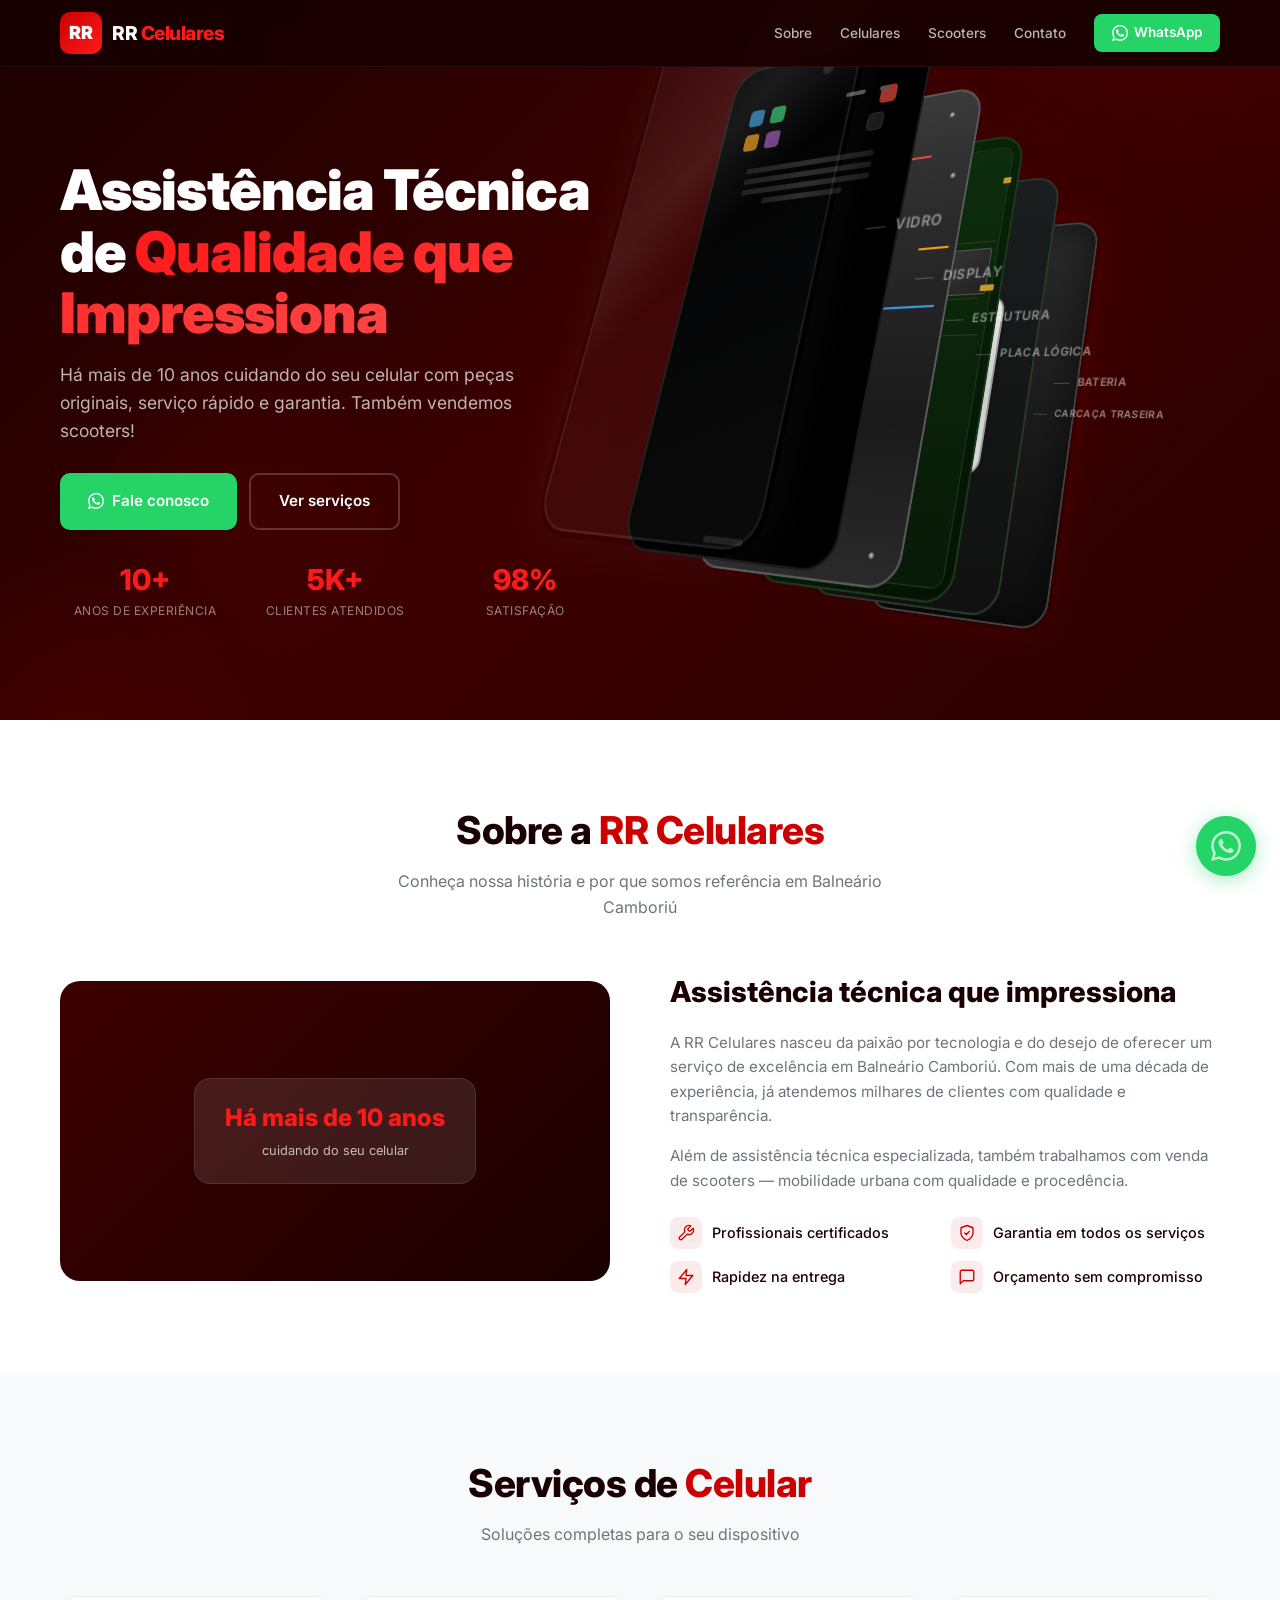
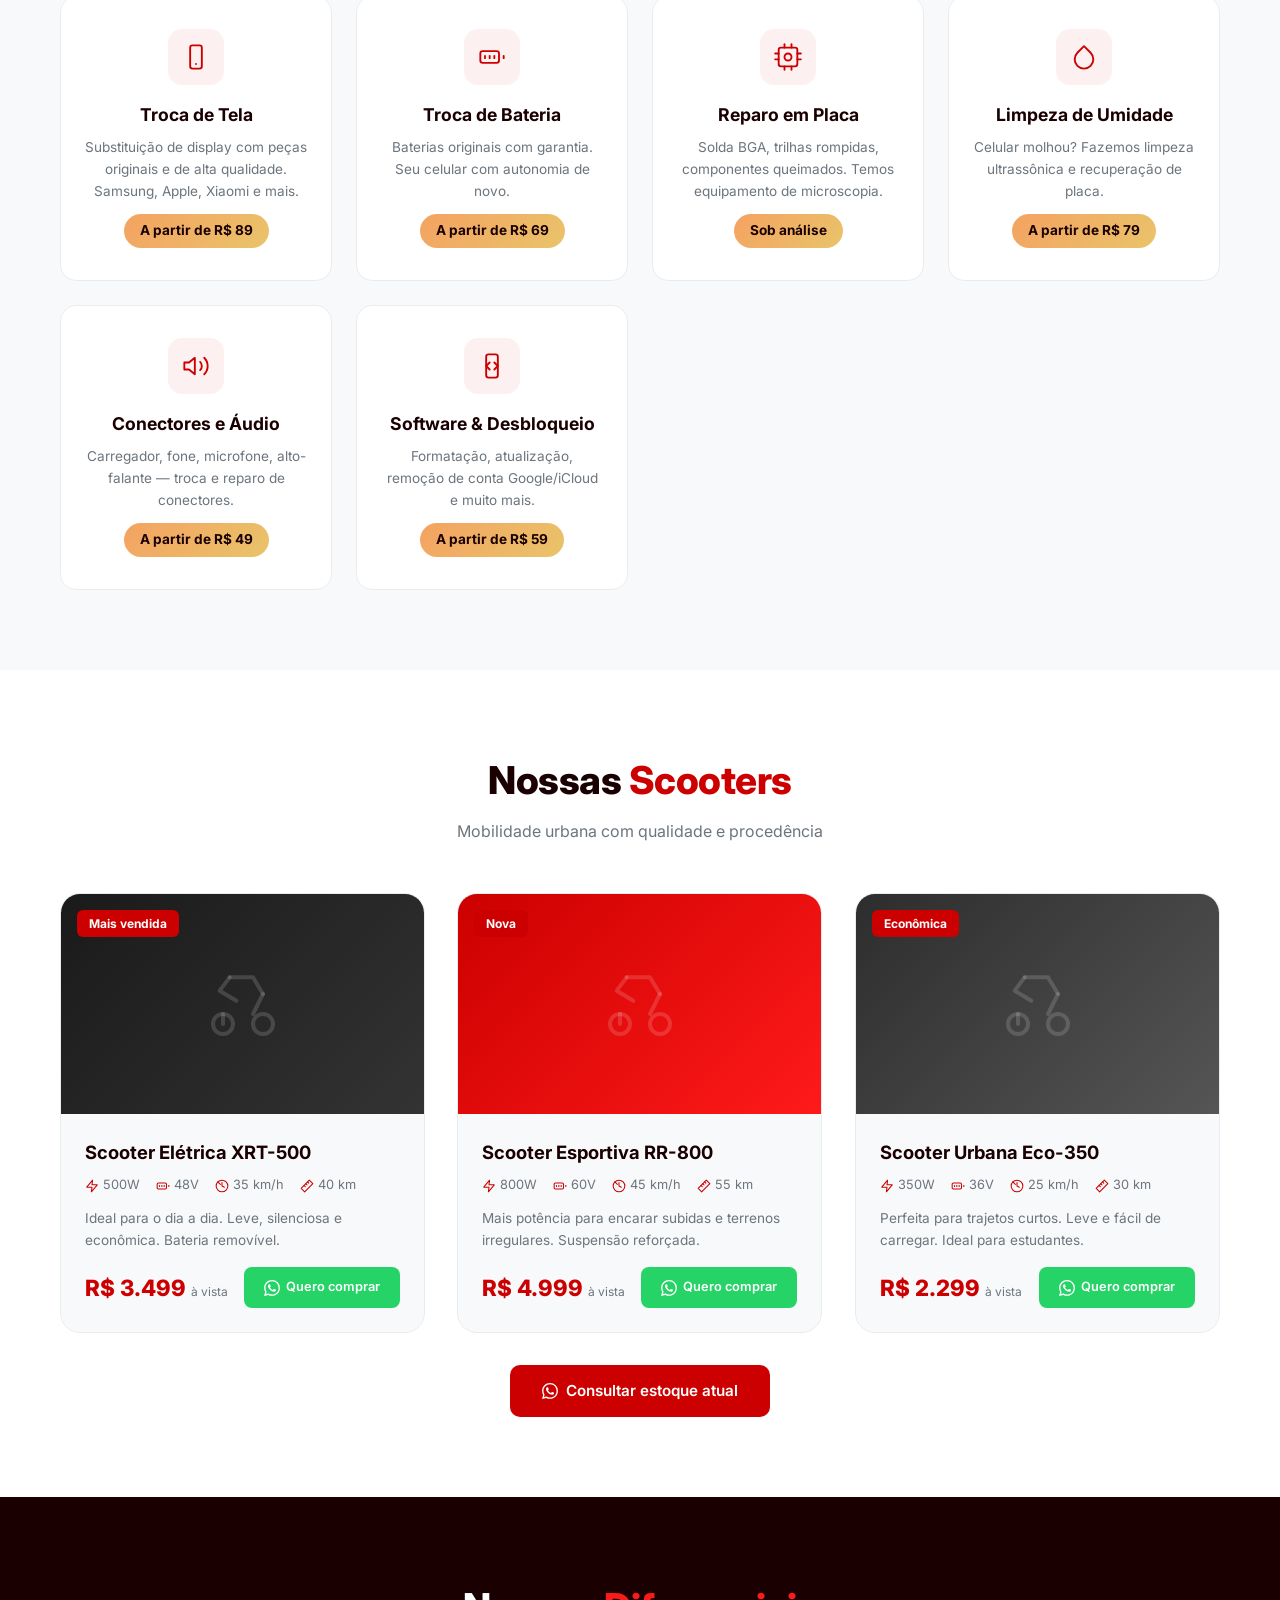
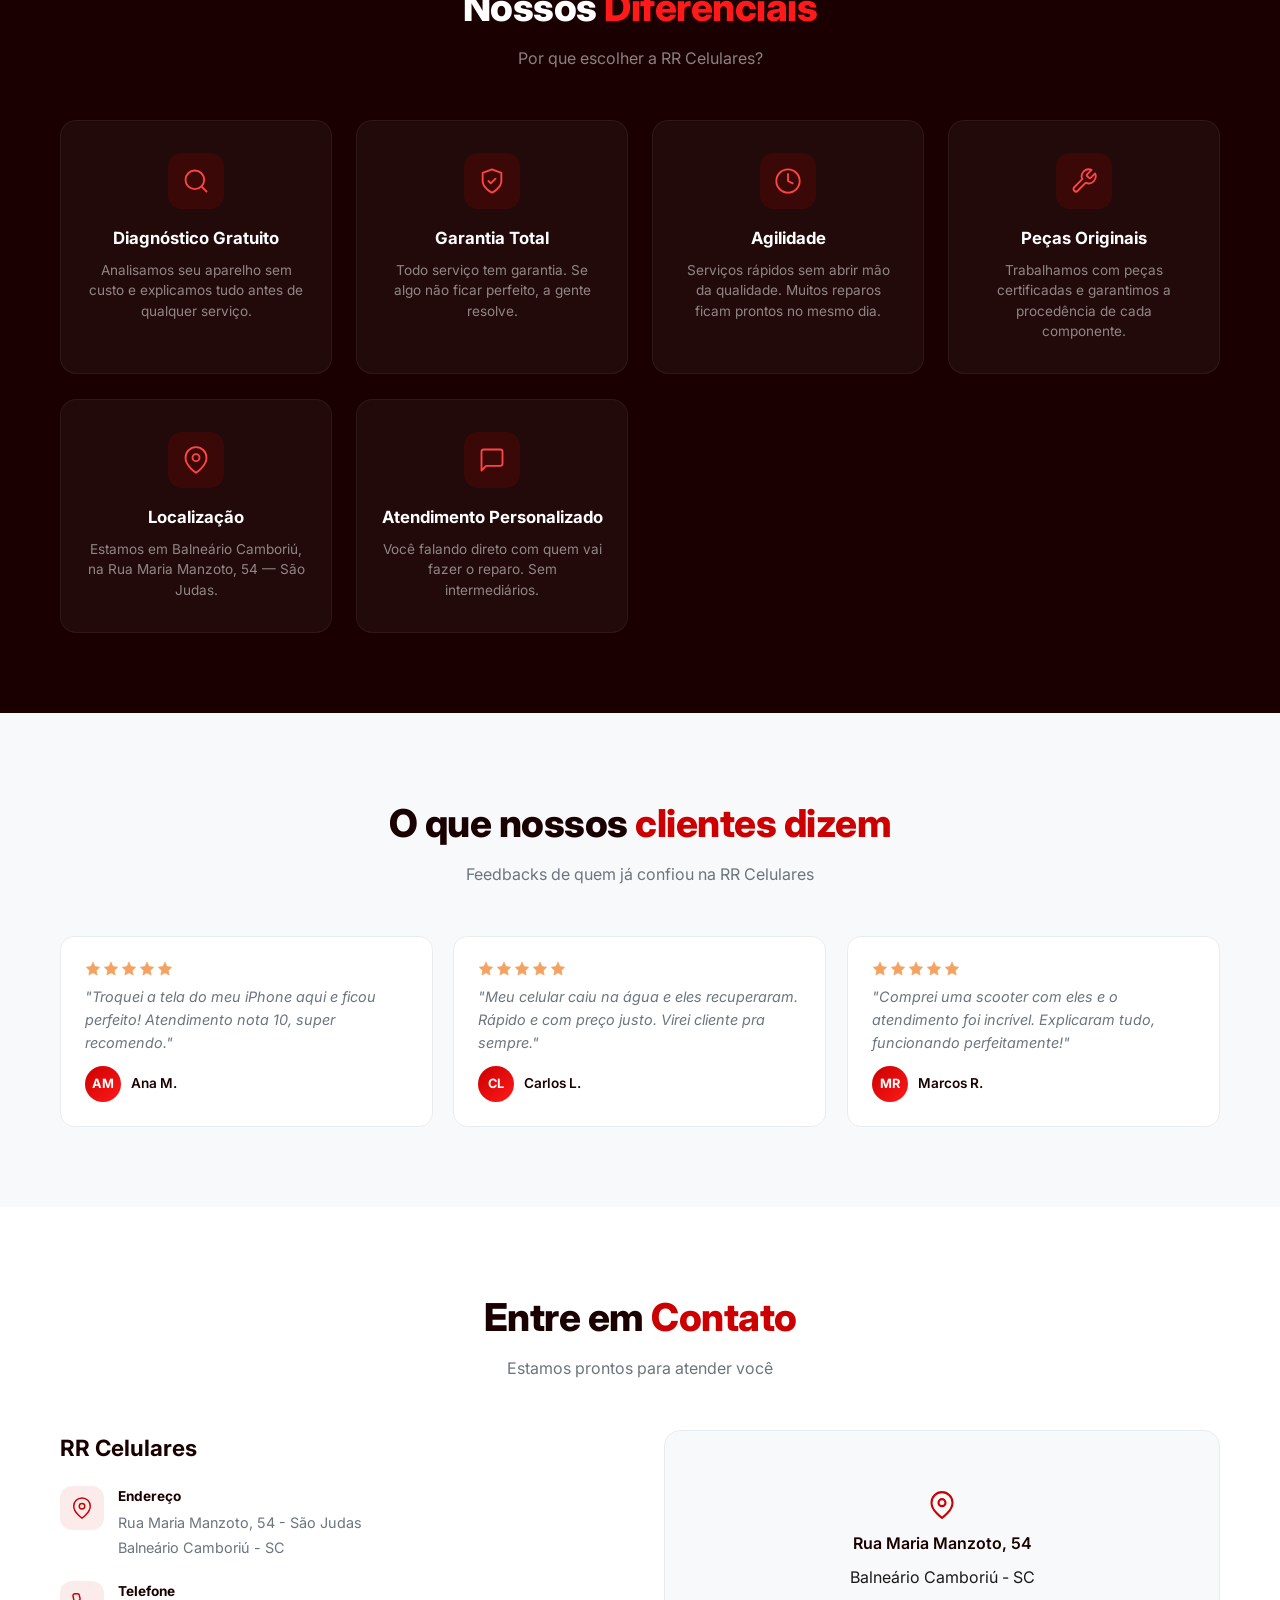
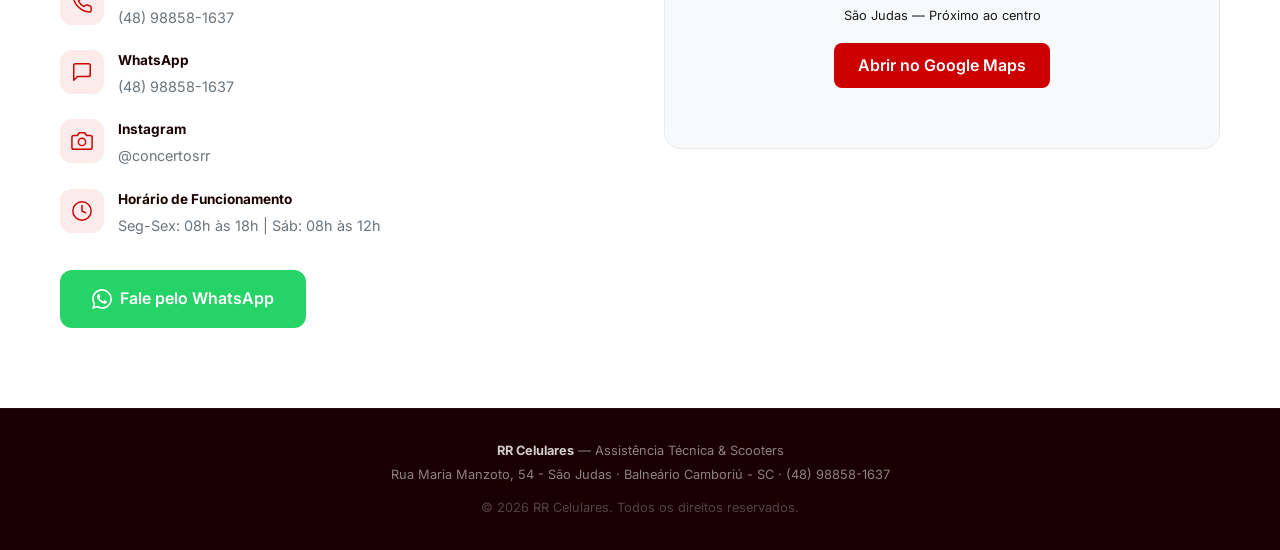
==== commit 9653924e: "Corrige conflito JS/CSS que bugava camadas ao mover mouse" ====
--- a/index.html
+++ b/index.html
@@ -2331,35 +2331,17 @@
   var scene = document.getElementById('iphoneScene');
   if (!wrapper || !scene) return;
 
-  var layers = scene.querySelectorAll('.iphone-layer');
-  var baseTransforms = [];
-  layers.forEach(function(l) {
-    baseTransforms.push(l.style.transform || '');
-  });
-
   wrapper.addEventListener('mousemove', function(e) {
     var rect = wrapper.getBoundingClientRect();
     var x = (e.clientX - rect.left) / rect.width - 0.5;
     var y = (e.clientY - rect.top) / rect.height - 0.5;
-
-    var rotateY = x * 12;
+    var rotateY = x * 15;
     var rotateX = y * -12;
-
     scene.style.transform = 'rotateY(' + rotateY + 'deg) rotateX(' + rotateX + 'deg)';
-
-    layers.forEach(function(layer, i) {
-      var depth = parseFloat(layer.dataset.depth) || 0;
-      var layerRotateY = x * (4 + depth * 0.5);
-      var layerRotateX = y * (-4 - depth * 0.5);
-      layer.style.transform = 'rotateY(' + layerRotateY + 'deg) rotateX(' + layerRotateX + 'deg)';
-    });
   });
 
   wrapper.addEventListener('mouseleave', function() {
     scene.style.transform = '';
-    layers.forEach(function(layer) {
-      layer.style.transform = '';
-    });
   });
 }
 
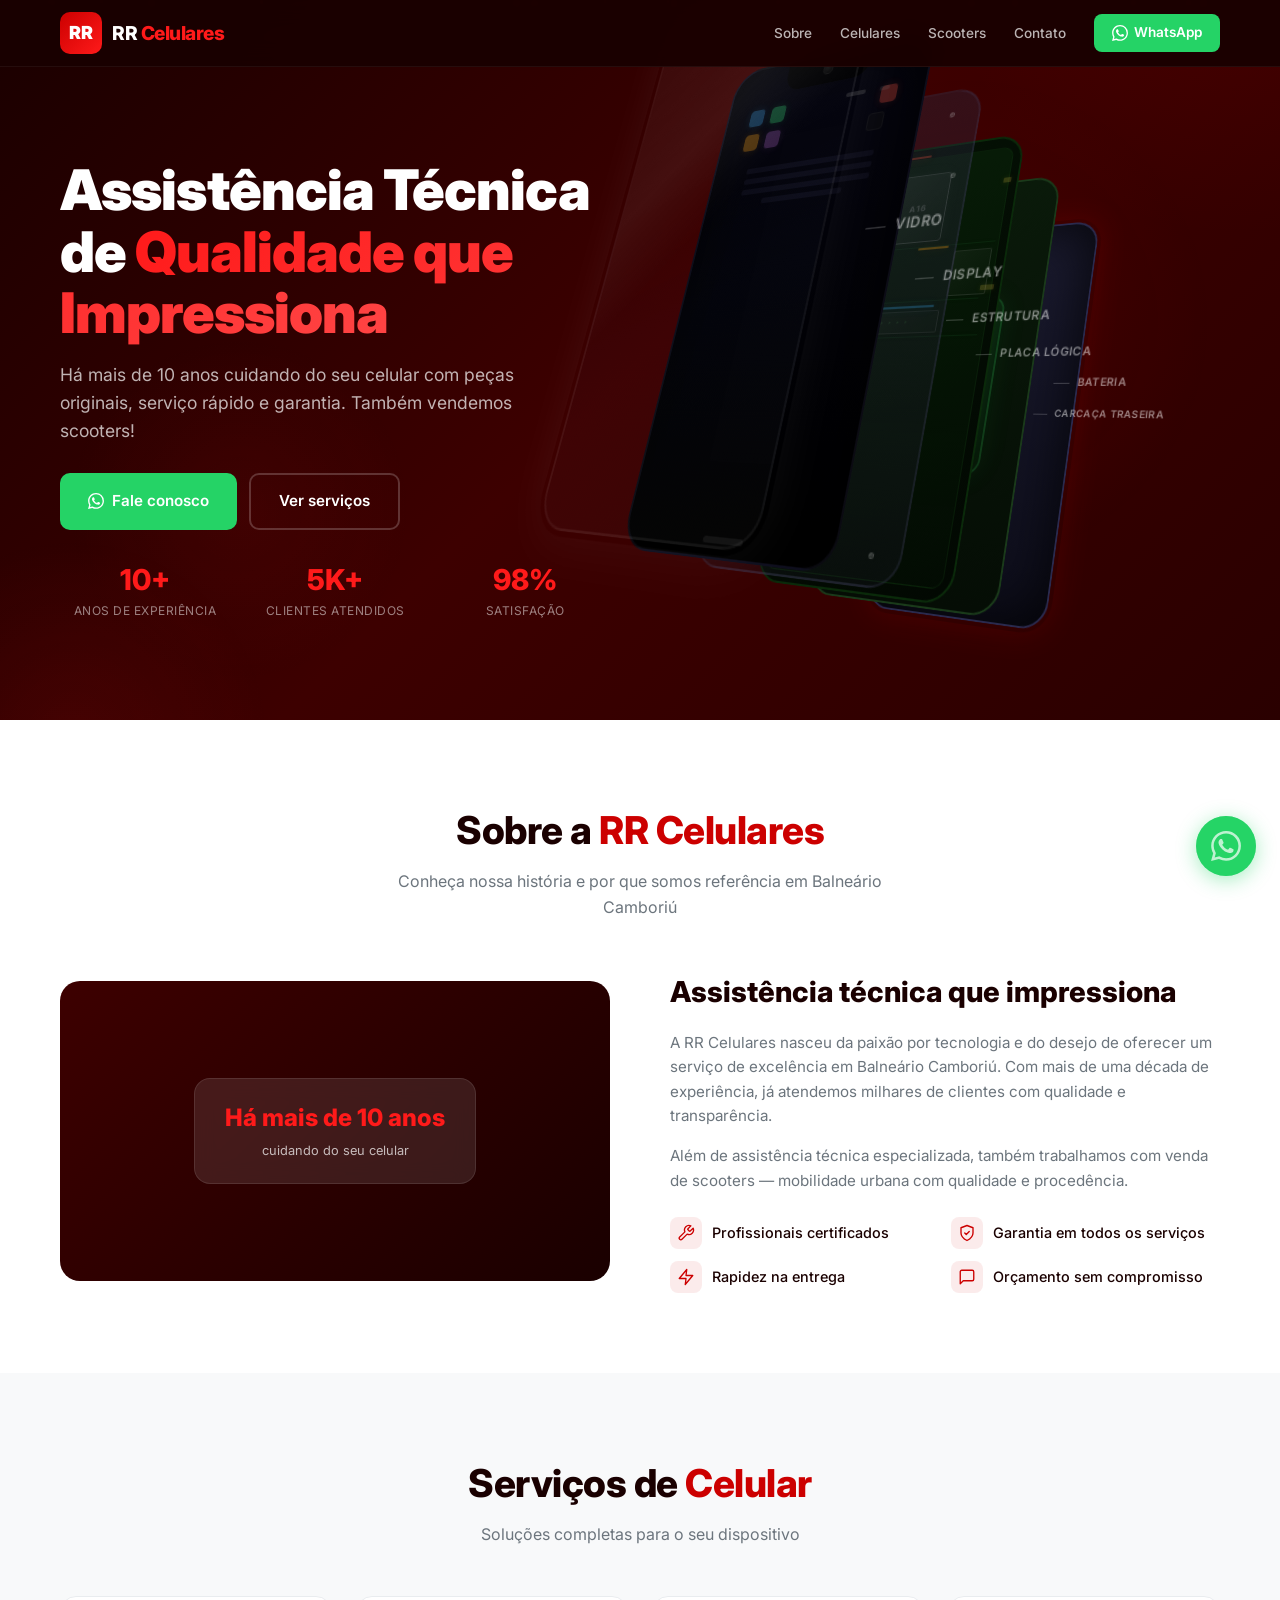
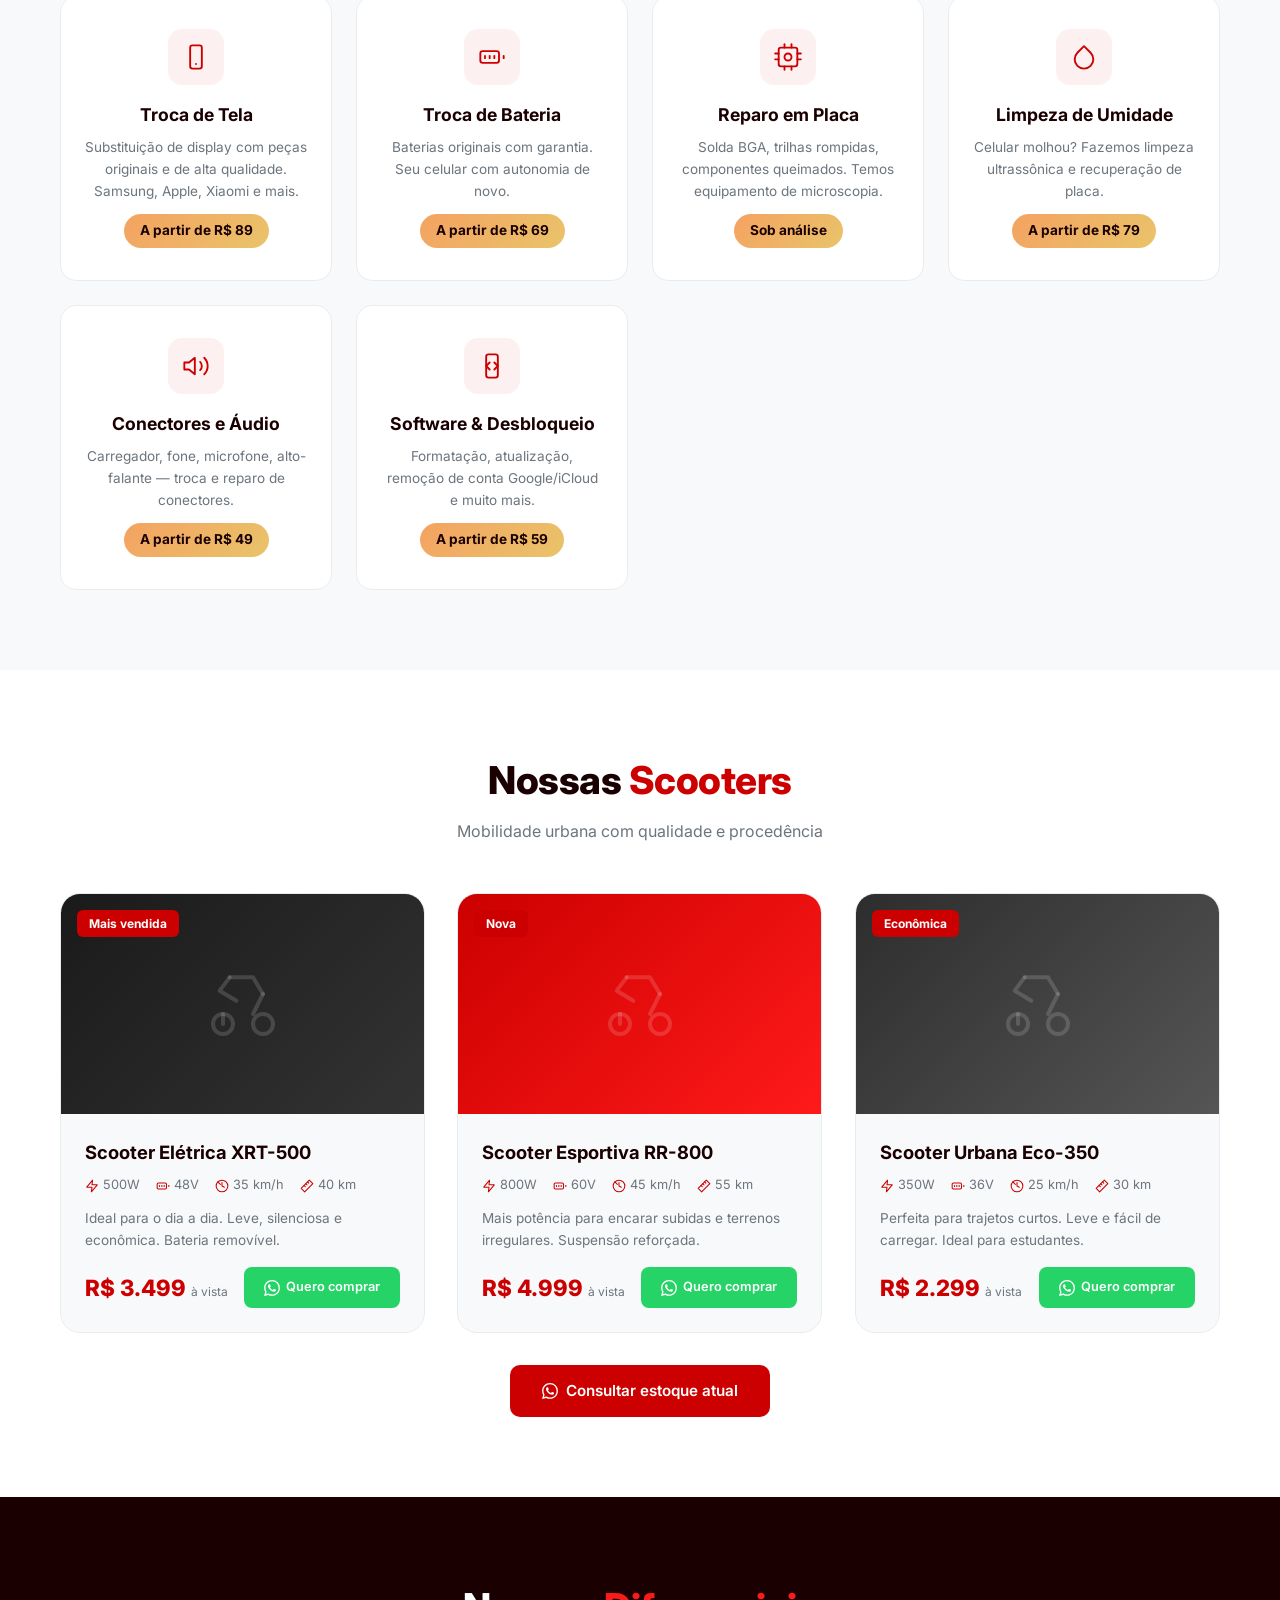
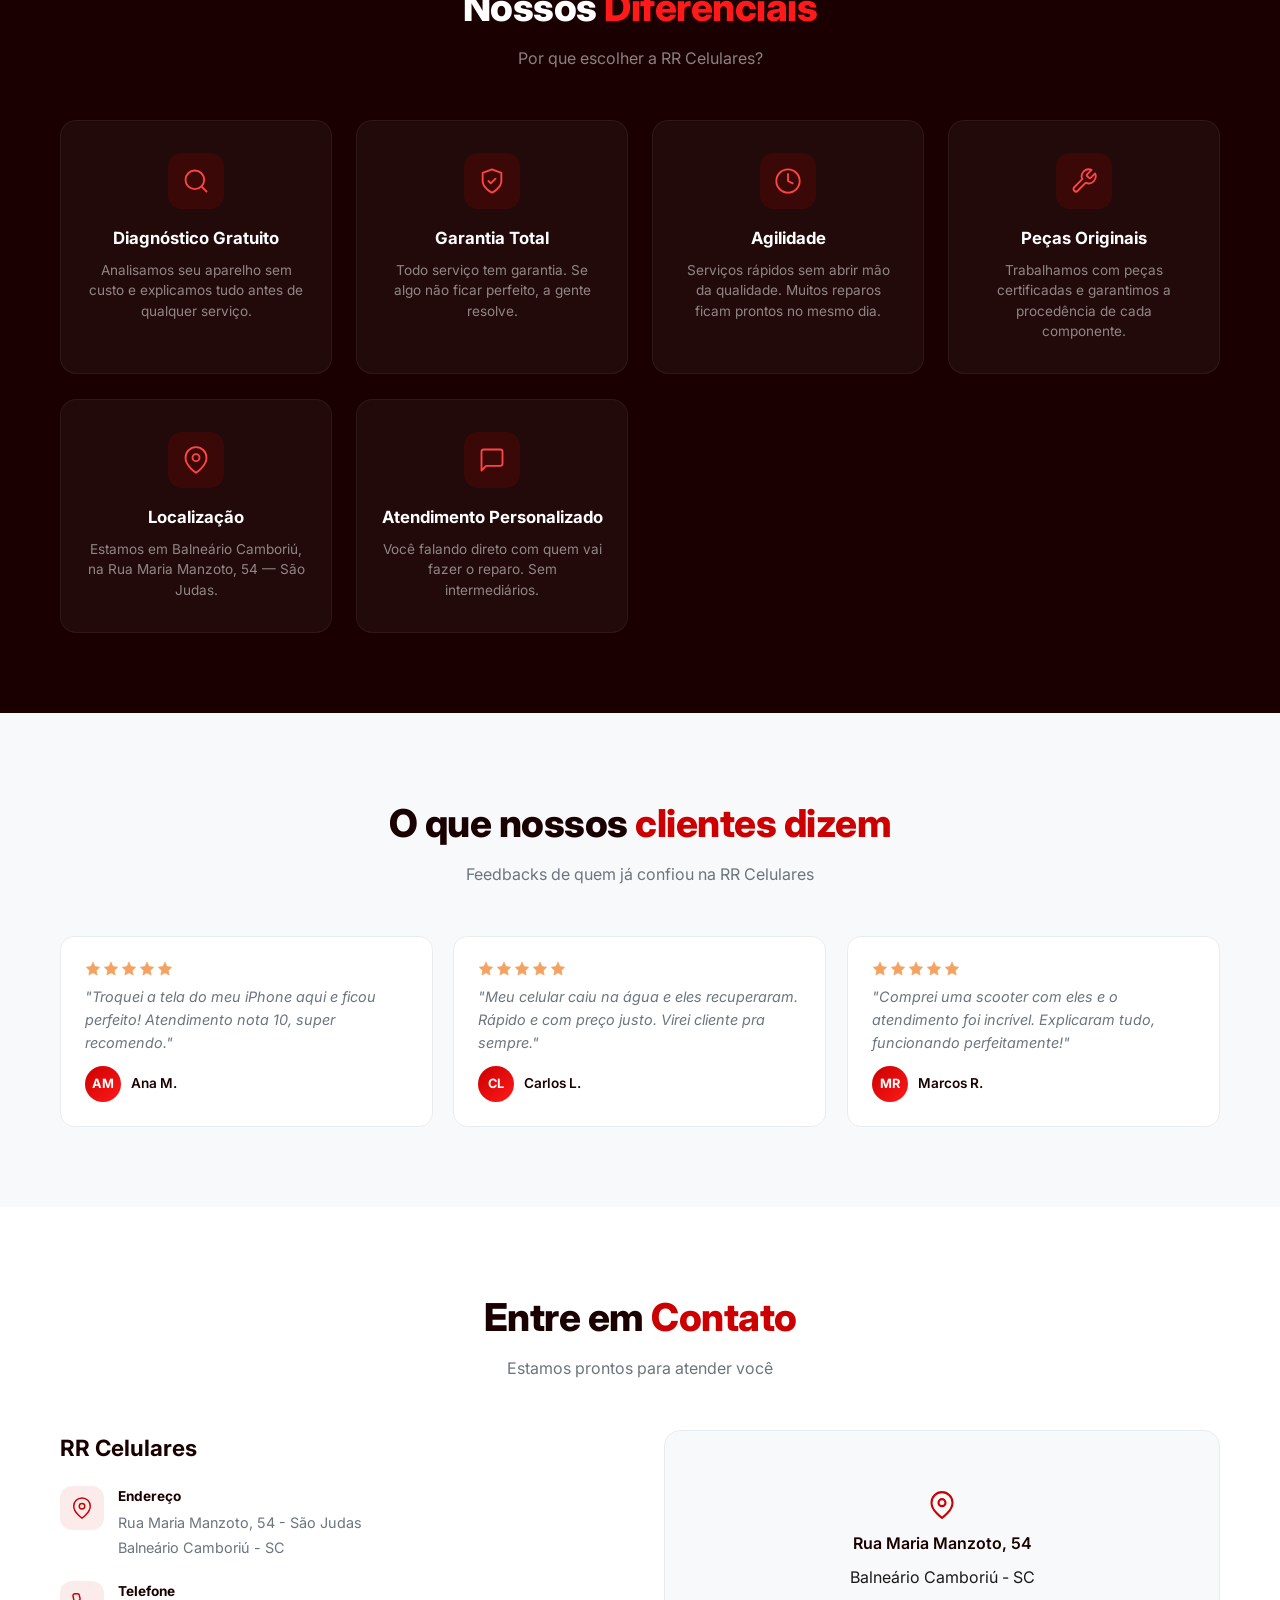
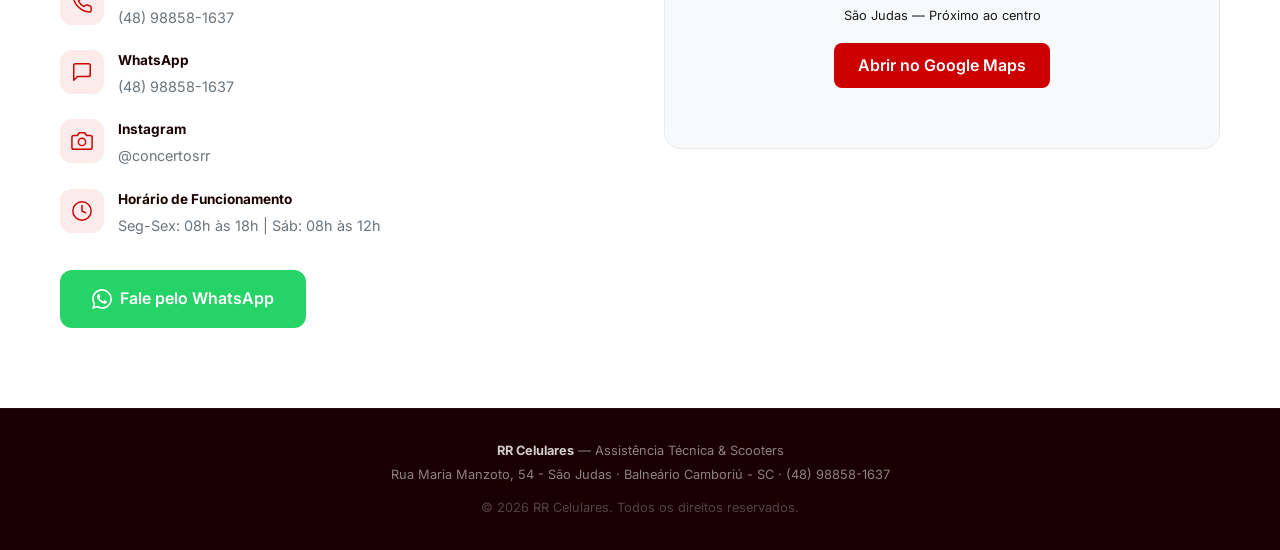
==== commit fd503a4c: "Redesign iPhone 3D com estilo raio-x neon glow" ====
--- a/index.html
+++ b/index.html
@@ -1073,7 +1073,6 @@
 }
 
 /* --- Layer specific styles --- */
-/* Shared layer base styling */
 .iphone-layer .layer-inner {
   position: absolute;
   top: 4px;
@@ -1087,79 +1086,66 @@
   justify-content: center;
 }
 
-/* BACK COVER - Dark, simple */
+/* BACK COVER - Deep navy with subtle glow */
 .layer-back .layer-inner {
-  background: linear-gradient(180deg, #2a2a2a, #0d0d0d);
-  border: 2px solid #444;
-  box-shadow: inset 0 0 40px rgba(0,0,0,0.6);
+  background: linear-gradient(180deg, #1a1a2e, #0d0d1a);
+  border: 2px solid #2a2a4e;
+  box-shadow: inset 0 0 60px rgba(0,0,0,0.8);
 }
 .layer-back .apple-logo {
   width: 28px;
   height: 34px;
-  background: rgba(255,255,255,0.08);
+  background: rgba(255,255,255,0.06);
   clip-path: polygon(50% 0%, 100% 25%, 100% 75%, 50% 100%, 0% 75%, 0% 25%);
   position: absolute;
   top: 80px;
   left: 50%;
   transform: translateX(-50%);
+  filter: drop-shadow(0 0 4px rgba(255,255,255,0.05));
 }
 .layer-back .camera-module {
   position: absolute;
-  top: 30px;
+  top: 28px;
   left: 50%;
   transform: translateX(-50%);
-  width: 36px;
-  height: 36px;
-  border-radius: 10px;
-  background: #000;
-  border: 2px solid #3a3a3a;
-}
-.layer-back .camera-module::before {
-  content: '';
-  position: absolute;
-  top: 5px;
-  left: 5px;
-  width: 14px;
-  height: 14px;
+  width: 40px;
+  height: 40px;
+  border-radius: 12px;
+  background: radial-gradient(circle at 40% 35%, #1a1a3a, #000);
+  border: 2px solid #3a3a5e;
+  box-shadow: 0 0 12px rgba(100,100,255,0.1);
+}
+.layer-back .lens {
+  position: absolute;
   border-radius: 50%;
-  background: radial-gradient(circle at 40% 35%, #333, #000);
-  border: 1px solid #555;
-}
-.layer-back .camera-module::after {
-  content: '';
-  position: absolute;
-  top: 5px;
-  right: 5px;
-  width: 8px;
-  height: 8px;
-  border-radius: 50%;
-  background: #111;
-  border: 1px solid #444;
-}
+  border: 1px solid #4a4a6e;
+}
+.layer-back .lens-1 { top: 6px; left: 6px; width: 14px; height: 14px; background: radial-gradient(circle at 35% 30%, #333, #000); box-shadow: inset 0 0 6px rgba(0,0,0,0.8); }
+.layer-back .lens-2 { top: 6px; right: 6px; width: 10px; height: 10px; background: #0a0a1a; }
+.layer-back .lens-3 { bottom: 6px; left: 50%; transform: translateX(-50%); width: 16px; height: 10px; background: #0a0a1a; border-radius: 4px; }
 .layer-back .model-text {
   position: absolute;
   bottom: 50px;
   left: 50%;
   transform: translateX(-50%);
   font-size: 0.35rem;
-  color: rgba(255,255,255,0.06);
-  letter-spacing: 2px;
-  font-family: 'Inter', sans-serif;
-}
-
-/* BATTERY - High contrast green/white/gold */
+  color: rgba(255,255,255,0.04);
+  letter-spacing: 3px;
+}
+
+/* BATTERY - X-ray style with neon green glow */
 .layer-battery .layer-inner {
-  background: linear-gradient(180deg, #1a1e1e, #111);
-  border: 2px solid #2a3a2a;
+  background: linear-gradient(180deg, #0a1a0a, #050d05);
+  border: 2px solid #1a3a1a;
 }
 .layer-battery .battery-body {
   width: 130px;
   height: 180px;
-  background: linear-gradient(180deg, #e8e8e8 0%, #ccc 50%, #d8d8d8 100%);
+  background: linear-gradient(180deg, rgba(52,199,89,0.08), rgba(52,199,89,0.03));
   border-radius: 16px;
-  border: 2px solid #999;
+  border: 2px solid rgba(52,199,89,0.2);
   position: relative;
-  box-shadow: 0 2px 8px rgba(0,0,0,0.3);
+  box-shadow: 0 0 30px rgba(52,199,89,0.08), inset 0 0 30px rgba(52,199,89,0.03);
 }
 .layer-battery .battery-body::before {
   content: '';
@@ -1169,32 +1155,33 @@
   transform: translate(-50%, -50%);
   width: 100px;
   height: 140px;
-  background: linear-gradient(180deg, #34c759, #28a745);
+  background: linear-gradient(180deg, rgba(52,199,89,0.3), rgba(40,167,69,0.2));
   border-radius: 8px;
-  opacity: 0.85;
+  box-shadow: 0 0 20px rgba(52,199,89,0.15), inset 0 0 20px rgba(52,199,89,0.1);
 }
 .layer-battery .battery-body::after {
-  content: 'Li-Ion 3.8V';
+  content: 'Li-Ion  3349mAh';
   position: absolute;
   bottom: 20px;
   left: 50%;
   transform: translateX(-50%);
-  font-size: 0.45rem;
-  color: #666;
+  font-size: 0.4rem;
+  color: rgba(52,199,89,0.3);
   font-weight: 600;
-  letter-spacing: 0.3px;
+  letter-spacing: 0.5px;
   white-space: nowrap;
 }
 .layer-battery .battery-tab {
   position: absolute;
-  bottom: 30px;
+  bottom: 32px;
   left: 50%;
   transform: translateX(-50%);
-  width: 24px;
-  height: 28px;
-  background: linear-gradient(180deg, #e8c840, #c49a2a);
+  width: 20px;
+  height: 26px;
+  background: linear-gradient(180deg, rgba(232,200,64,0.6), rgba(196,154,42,0.4));
   border-radius: 3px;
-  border: 1px solid #a08020;
+  border: 1px solid rgba(232,200,64,0.3);
+  box-shadow: 0 0 10px rgba(232,200,64,0.15);
   z-index: 2;
 }
 .layer-battery .battery-flex {
@@ -1202,27 +1189,27 @@
   bottom: 58px;
   left: 50%;
   transform: translateX(-50%);
-  width: 8px;
-  height: 35px;
-  background: linear-gradient(180deg, #e8c840, #c49a2a, #8a6a1a);
+  width: 6px;
+  height: 32px;
+  background: linear-gradient(180deg, rgba(232,200,64,0.5), rgba(196,154,42,0.3));
   border-radius: 1px;
   z-index: 1;
 }
 .layer-battery .battery-spec {
   position: absolute;
-  bottom: 4px;
+  bottom: 6px;
   left: 50%;
   transform: translateX(-50%);
   font-size: 0.3rem;
-  color: rgba(255,255,255,0.1);
-  letter-spacing: 0.5px;
+  color: rgba(52,199,89,0.15);
+  letter-spacing: 1px;
   white-space: nowrap;
 }
 
-/* LOGIC BOARD - PCB style green/gold */
+/* LOGIC BOARD - Dark PCB with neon green traces */
 .layer-logic .layer-inner {
-  background: linear-gradient(135deg, #0a2a0a, #051205);
-  border: 2px solid #1a3a1a;
+  background: linear-gradient(135deg, #051205, #020802);
+  border: 2px solid #0a2a0a;
 }
 .layer-logic .pcb-bg {
   position: absolute;
@@ -1230,9 +1217,9 @@
   left: 8px;
   right: 8px;
   bottom: 10px;
-  background: linear-gradient(180deg, #0d2d0d, #081a08);
+  background: linear-gradient(180deg, rgba(10,40,10,0.5), rgba(5,20,5,0.3));
   border-radius: 12px;
-  border: 1px solid #1a3a1a;
+  border: 1px solid rgba(20,60,20,0.3);
 }
 .layer-logic .chip-main {
   position: absolute;
@@ -1241,10 +1228,10 @@
   transform: translateX(-50%);
   width: 64px;
   height: 72px;
-  background: linear-gradient(135deg, #4a4a4a, #2a2a2a);
+  background: linear-gradient(135deg, rgba(200,200,200,0.1), rgba(100,100,100,0.05));
   border-radius: 4px;
-  border: 2px solid #666;
-  box-shadow: 0 0 0 1px #888, inset 0 1px 0 rgba(255,255,255,0.1);
+  border: 1px solid rgba(200,200,200,0.2);
+  box-shadow: 0 0 15px rgba(200,200,200,0.05), inset 0 0 10px rgba(255,255,255,0.02);
 }
 .layer-logic .chip-main::after {
   content: 'A16';
@@ -1253,19 +1240,19 @@
   left: 50%;
   transform: translate(-50%, -50%);
   font-size: 0.55rem;
-  color: #aaa;
+  color: rgba(200,200,200,0.3);
   font-weight: 800;
-  letter-spacing: 0.5px;
+  letter-spacing: 1px;
 }
 .layer-logic .chip-sm {
   position: absolute;
-  background: linear-gradient(135deg, #333, #222);
+  background: linear-gradient(135deg, rgba(150,150,150,0.08), rgba(80,80,80,0.04));
   border-radius: 2px;
-  border: 1px solid #555;
+  border: 1px solid rgba(150,150,150,0.15);
 }
 .layer-logic .chip-sm-1 { top: 112px; left: 14px; width: 40px; height: 45px; }
 .layer-logic .chip-sm-2 { top: 112px; right: 14px; width: 40px; height: 45px; }
-.layer-logic .chip-sm-3 { top: 170px; left: 50%; transform: translateX(-50%); width: 90px; height: 22px; border-color: #4a6a4a; }
+.layer-logic .chip-sm-3 { top: 170px; left: 50%; transform: translateX(-50%); width: 90px; height: 22px; }
 .layer-logic .chip-sm-3::after {
   content: '▸▸▸▸';
   position: absolute;
@@ -1273,13 +1260,14 @@
   left: 50%;
   transform: translate(-50%, -50%);
   font-size: 0.3rem;
-  color: #7a8a7a;
-  letter-spacing: 4px;
+  color: rgba(100,200,100,0.2);
+  letter-spacing: 6px;
 }
 .layer-logic .trace {
   position: absolute;
   height: 1px;
-  background: rgba(196, 154, 42, 0.2);
+  background: rgba(52,199,89,0.08);
+  box-shadow: 0 0 4px rgba(52,199,89,0.05);
 }
 .layer-logic .trace-1 { top: 105px; left: 12px; right: 12px; }
 .layer-logic .trace-2 { top: 160px; left: 20px; right: 20px; }
@@ -1287,27 +1275,29 @@
 .layer-logic .gold-contact {
   position: absolute;
   width: 8px;
-  height: 6px;
-  background: #c49a2a;
+  height: 5px;
+  background: rgba(232,200,64,0.2);
   border-radius: 1px;
+  box-shadow: 0 0 6px rgba(232,200,64,0.1);
 }
 .layer-logic .gold-contact-1 { top: 42px; left: 6px; }
 .layer-logic .gold-contact-2 { top: 42px; right: 6px; }
 .layer-logic .gold-contact-3 { top: 148px; left: 6px; width: 14px; }
 .layer-logic .gold-contact-4 { top: 148px; right: 6px; width: 14px; }
 
-/* MIDFRAME - Silver/metallic */
+/* MIDFRAME - Tech skeleton with colored flex cables */
 .layer-midframe .layer-inner {
-  background: linear-gradient(180deg, #3a3a3a 0%, #2a2a2a 30%, #1a1a1a 70%, #2a2a2a 100%);
-  border: 2px solid #5a5a5a;
+  background: linear-gradient(180deg, rgba(40,40,60,0.4), rgba(20,20,30,0.3));
+  border: 2px solid rgba(80,80,120,0.2);
 }
 .layer-midframe .screw {
   position: absolute;
   width: 5px;
   height: 5px;
   border-radius: 50%;
-  background: radial-gradient(circle at 35% 35%, #ccc, #666);
-  border: 1px solid #888;
+  background: radial-gradient(circle at 35% 35%, rgba(200,200,200,0.3), rgba(100,100,100,0.1));
+  border: 1px solid rgba(200,200,200,0.15);
+  box-shadow: 0 0 4px rgba(200,200,200,0.05);
 }
 .layer-midframe .screw-1 { top: 20px; left: 24px; }
 .layer-midframe .screw-2 { top: 20px; right: 24px; }
@@ -1320,10 +1310,10 @@
   height: 2px;
   border-radius: 1px;
 }
-.layer-midframe .flex-cable-1 { top: 60px; left: 10px; right: 40px; background: #e74c3c; }
-.layer-midframe .flex-cable-2 { top: 200px; left: 30px; right: 10px; background: #3498db; }
-.layer-midframe .flex-cable-3 { top: 145px; left: 6px; width: 35px; background: #2ecc71; }
-.layer-midframe .flex-cable-4 { top: 148px; right: 6px; width: 30px; background: #f39c12; }
+.layer-midframe .flex-cable-1 { top: 60px; left: 10px; right: 40px; background: rgba(231,76,60,0.3); box-shadow: 0 0 8px rgba(231,76,60,0.15); }
+.layer-midframe .flex-cable-2 { top: 200px; left: 30px; right: 10px; background: rgba(52,152,219,0.3); box-shadow: 0 0 8px rgba(52,152,219,0.15); }
+.layer-midframe .flex-cable-3 { top: 145px; left: 6px; width: 35px; background: rgba(46,204,113,0.3); box-shadow: 0 0 8px rgba(46,204,113,0.1); }
+.layer-midframe .flex-cable-4 { top: 148px; right: 6px; width: 30px; background: rgba(243,156,18,0.3); box-shadow: 0 0 8px rgba(243,156,18,0.1); }
 .layer-midframe .speaker-mesh {
   position: absolute;
   bottom: 34px;
@@ -1335,8 +1325,9 @@
 .layer-midframe .speaker-mesh span {
   width: 3px;
   height: 7px;
-  background: #444;
+  background: rgba(100,100,100,0.2);
   border-radius: 1px;
+  box-shadow: 0 0 2px rgba(100,100,100,0.05);
 }
 .layer-midframe .frame-cutout {
   position: absolute;
@@ -1345,15 +1336,15 @@
   transform: translateX(-50%);
   width: 60px;
   height: 8px;
-  background: #222;
+  background: rgba(0,0,0,0.3);
   border-radius: 4px;
 }
 
-/* DISPLAY - Black with colorful UI elements */
+/* DISPLAY - Dark screen with glowing UI elements */
 .layer-display .layer-inner {
-  background: #000;
-  border: 2px solid #1a1a1a;
-  box-shadow: inset 0 0 50px rgba(0,0,0,0.9);
+  background: linear-gradient(180deg, #050510, #000);
+  border: 2px solid rgba(50,50,80,0.2);
+  box-shadow: inset 0 0 60px rgba(0,0,0,0.9);
 }
 .layer-display .display-notch {
   position: absolute;
@@ -1362,7 +1353,7 @@
   transform: translateX(-50%);
   width: 90px;
   height: 28px;
-  background: #000;
+  background: rgba(0,0,0,0.8);
   border-radius: 0 0 16px 16px;
   z-index: 2;
 }
@@ -1375,36 +1366,29 @@
   width: 9px;
   height: 9px;
   border-radius: 50%;
-  background: radial-gradient(circle at 40% 35%, #2a2a2a, #111);
-  border: 1px solid #222;
+  background: radial-gradient(circle at 40% 35%, rgba(100,100,100,0.2), rgba(20,20,20,0.1));
+  border: 1px solid rgba(50,50,50,0.2);
 }
 .layer-display .app-icon {
   position: absolute;
   width: 16px;
   height: 16px;
   border-radius: 4px;
-  opacity: 0.7;
-}
-.layer-display .app-icon-1 { top: 42px; left: 26px; background: #3498db; }
-.layer-display .app-icon-2 { top: 42px; left: 50px; background: #2ecc71; }
-.layer-display .app-icon-3 { top: 42px; right: 26px; background: #e74c3c; }
-.layer-display .app-icon-4 { top: 66px; left: 26px; background: #f39c12; }
-.layer-display .app-icon-5 { top: 66px; left: 50px; background: #9b59b6; }
+  opacity: 0.8;
+}
+.layer-display .app-icon-1 { top: 42px; left: 26px; background: rgba(52,152,219,0.4); box-shadow: 0 0 8px rgba(52,152,219,0.15); }
+.layer-display .app-icon-2 { top: 42px; left: 50px; background: rgba(46,204,113,0.4); box-shadow: 0 0 8px rgba(46,204,113,0.15); }
+.layer-display .app-icon-3 { top: 42px; right: 26px; background: rgba(231,76,60,0.4); box-shadow: 0 0 8px rgba(231,76,60,0.15); }
+.layer-display .app-icon-4 { top: 66px; left: 26px; background: rgba(243,156,18,0.4); box-shadow: 0 0 8px rgba(243,156,18,0.15); }
+.layer-display .app-icon-5 { top: 66px; left: 50px; background: rgba(155,89,182,0.4); box-shadow: 0 0 8px rgba(155,89,182,0.15); }
 .layer-display .ui-bar {
   position: absolute;
   height: 4px;
   border-radius: 2px;
 }
-.layer-display .ui-bar-1 { top: 42px; right: 58px; width: 20px; background: #555; }
-.layer-display .ui-bar-2 { top: 42px; right: 34px; width: 10px; background: #555; }
-.layer-display .ui-bar-3 { top: 66px; right: 34px; width: 16px; height: 16px; border-radius: 4px; background: #1a1a1a; border: 1px solid #2a2a2a; }
-.layer-display .content-line {
-  height: 5px;
-  background: linear-gradient(90deg, #1a1a1a, #2a2a2a, #1a1a1a);
-  border-radius: 2px;
-  width: 80%;
-}
-.layer-display .content-line-short { width: 50%; }
+.layer-display .ui-bar-1 { top: 42px; right: 58px; width: 20px; background: rgba(100,100,100,0.3); }
+.layer-display .ui-bar-2 { top: 42px; right: 34px; width: 10px; background: rgba(100,100,100,0.2); }
+.layer-display .ui-bar-3 { top: 66px; right: 34px; width: 16px; height: 16px; border-radius: 4px; background: rgba(20,20,20,0.3); border: 1px solid rgba(50,50,50,0.2); }
 .layer-display .content-area {
   position: absolute;
   top: 100px;
@@ -1416,6 +1400,13 @@
   gap: 5px;
   align-items: center;
 }
+.layer-display .content-line {
+  height: 5px;
+  background: linear-gradient(90deg, rgba(30,30,50,0.3), rgba(50,50,80,0.2), rgba(30,30,50,0.3));
+  border-radius: 2px;
+  width: 80%;
+}
+.layer-display .content-line-short { width: 50%; }
 .layer-display .display-home-indicator {
   position: absolute;
   bottom: 10px;
@@ -1423,14 +1414,14 @@
   transform: translateX(-50%);
   width: 40px;
   height: 5px;
-  background: #1a1a1a;
+  background: rgba(50,50,50,0.3);
   border-radius: 3px;
 }
 
-/* GLASS - Subtle reflections */
+/* GLASS - Subtle reflections on dark */
 .layer-glass .layer-inner {
-  background: linear-gradient(160deg, rgba(255,255,255,0.06) 0%, rgba(255,255,255,0.01) 40%, rgba(200,220,255,0.03) 60%, rgba(255,255,255,0.04) 100%);
-  border: 2px solid rgba(255,255,255,0.08);
+  background: linear-gradient(160deg, rgba(255,255,255,0.04) 0%, rgba(255,255,255,0.005) 40%, rgba(100,150,255,0.02) 60%, rgba(255,255,255,0.02) 100%);
+  border: 2px solid rgba(255,255,255,0.05);
 }
 .glass-shine::before {
   content: '';
@@ -1439,7 +1430,7 @@
   left: -50%;
   width: 200%;
   height: 200%;
-  background: linear-gradient(135deg, transparent 30%, rgba(255,255,255,0.05) 38%, rgba(255,255,255,0.08) 42%, transparent 50%);
+  background: linear-gradient(135deg, transparent 25%, rgba(255,255,255,0.03) 35%, rgba(255,255,255,0.05) 40%, transparent 48%);
   animation: glass-shine 5s ease-in-out infinite;
 }
 .glass-shine::after {
@@ -1449,7 +1440,7 @@
   left: 16px;
   width: 50px;
   height: 6px;
-  background: linear-gradient(90deg, rgba(255,255,255,0.08), transparent);
+  background: linear-gradient(90deg, rgba(255,255,255,0.06), transparent);
   border-radius: 3px;
 }
 @keyframes glass-shine {
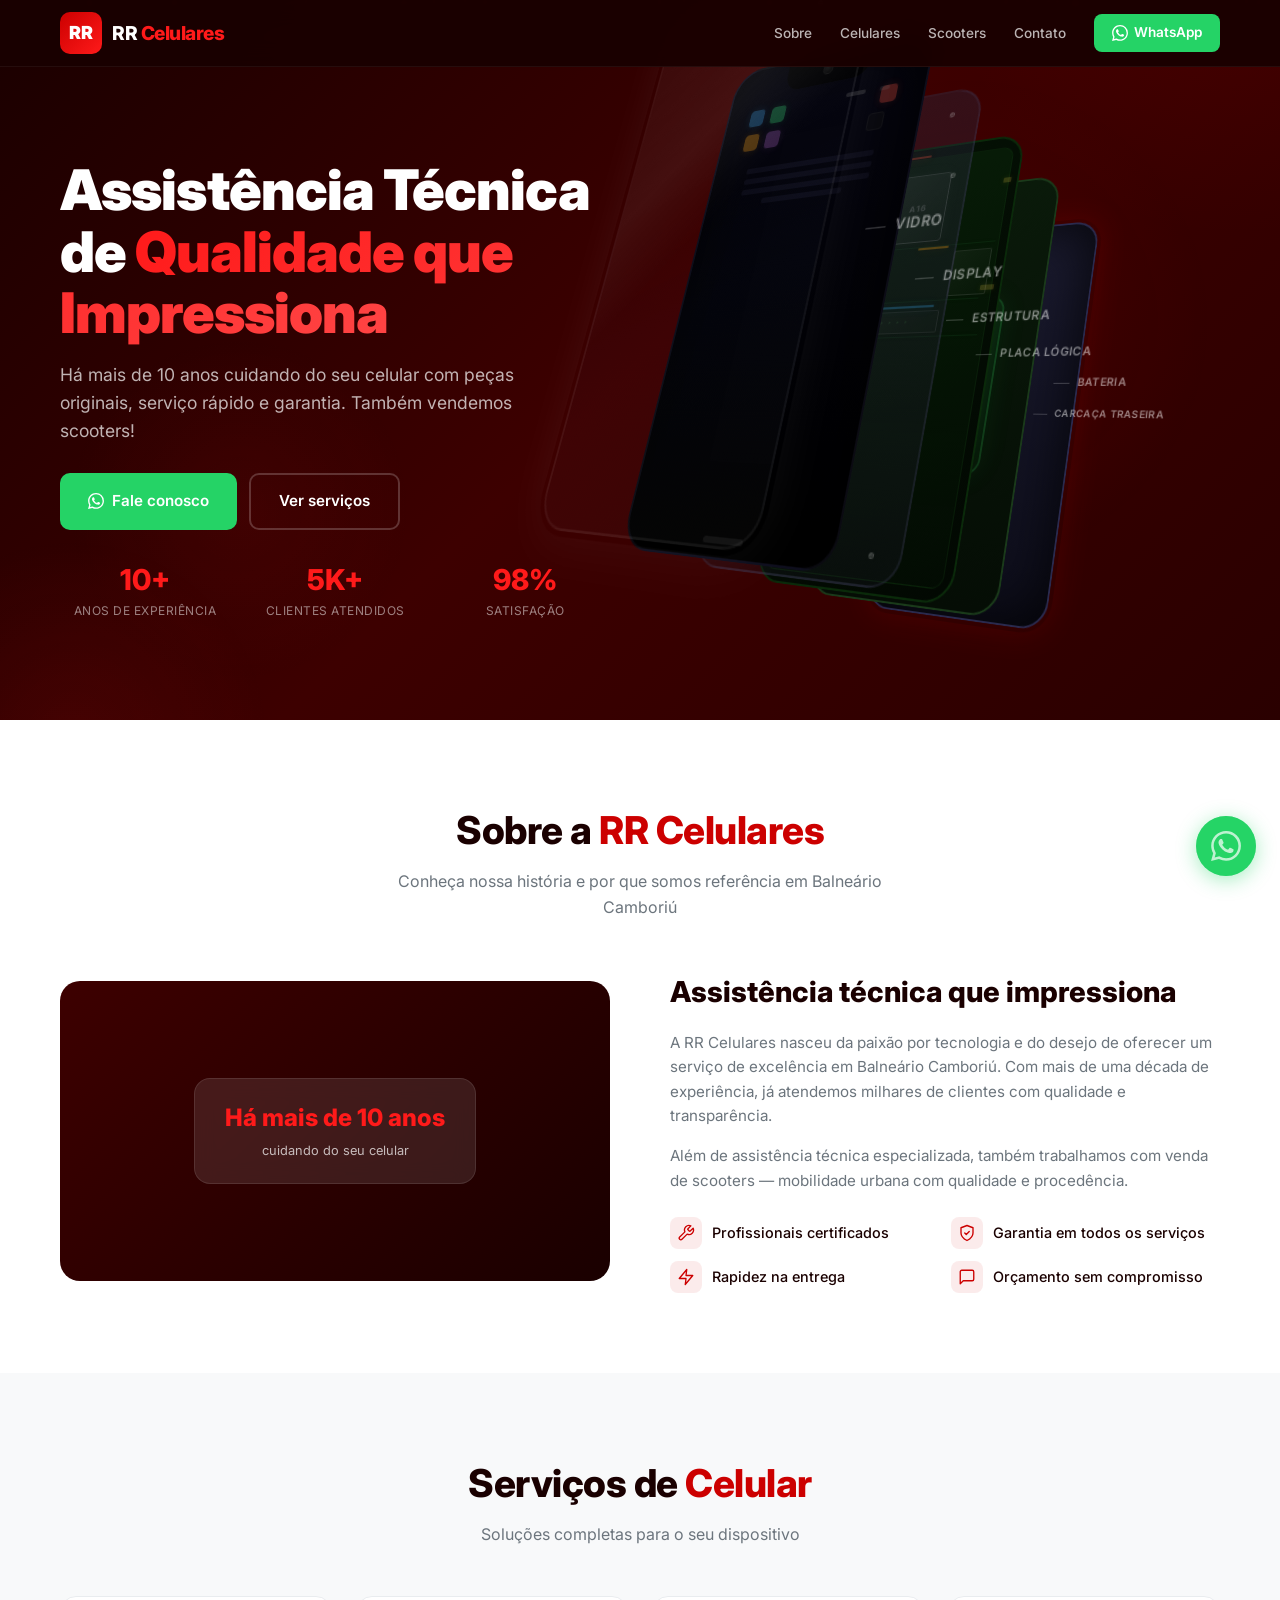
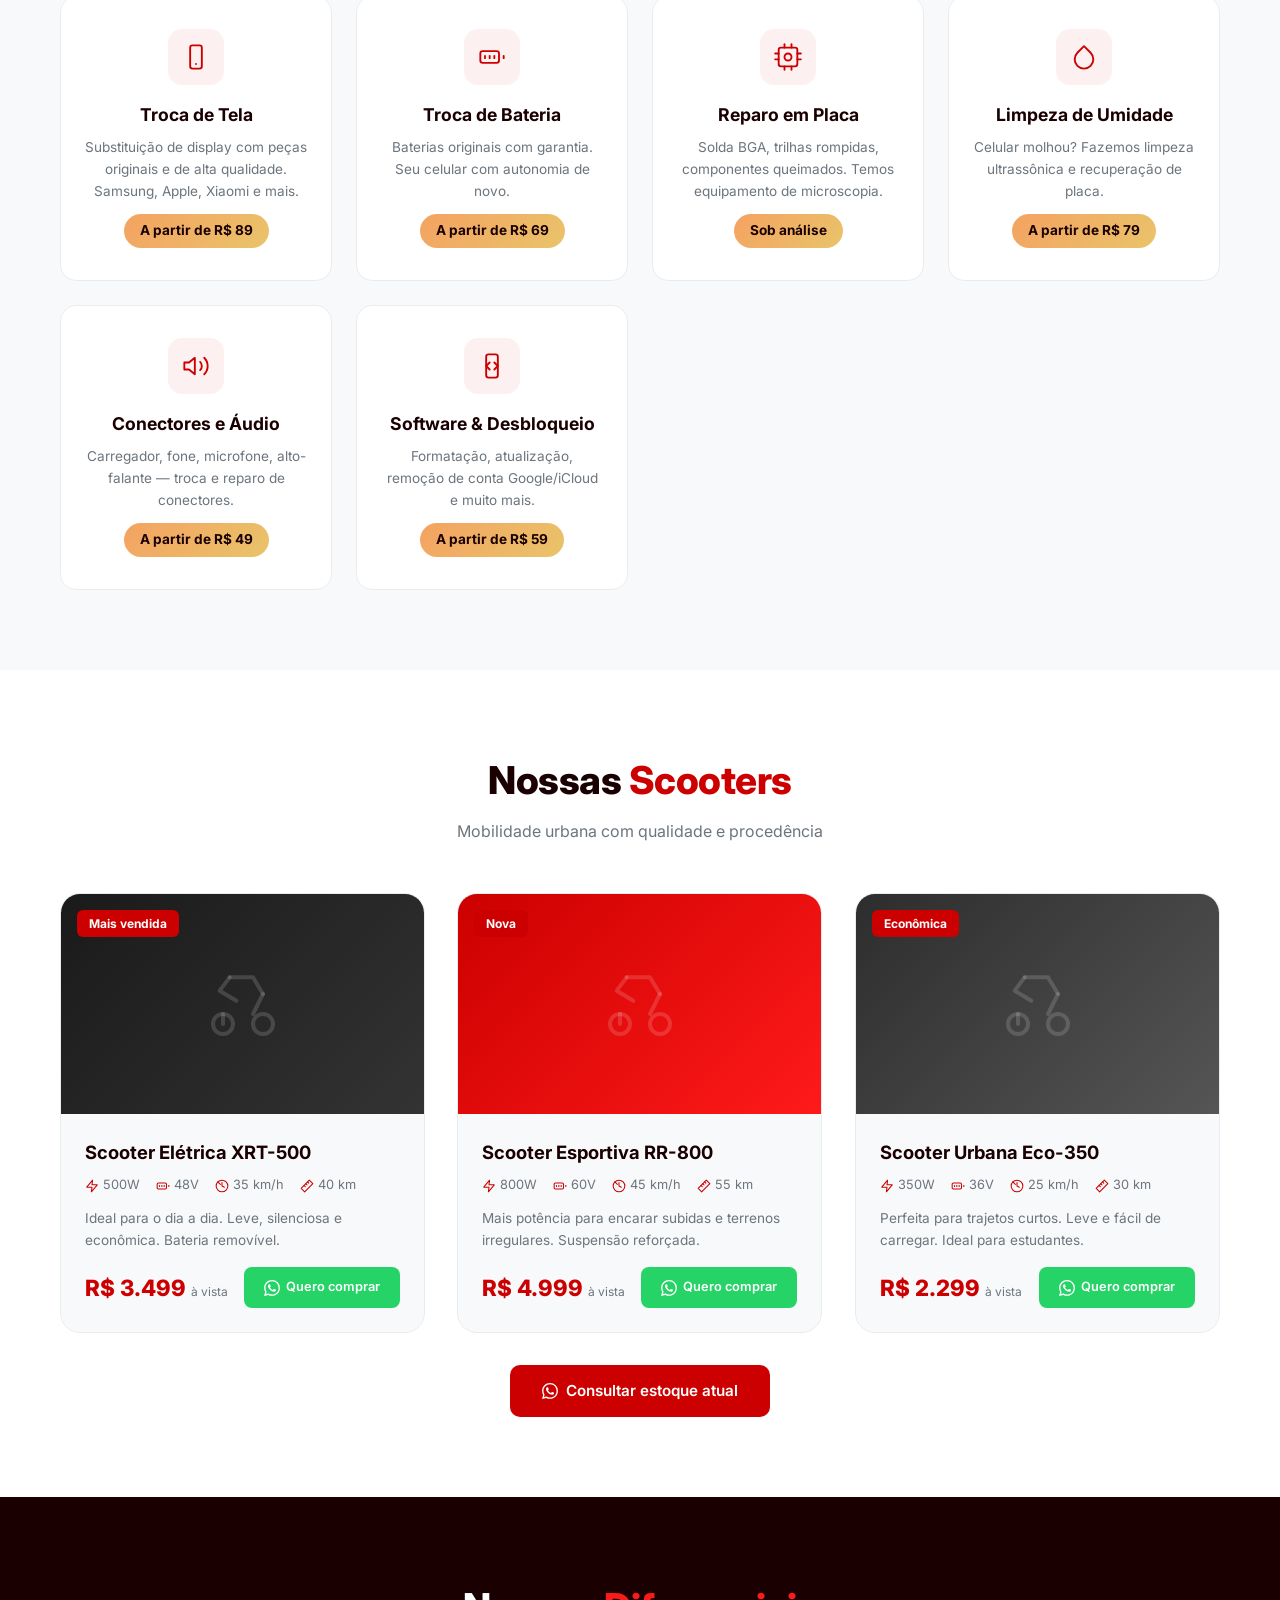
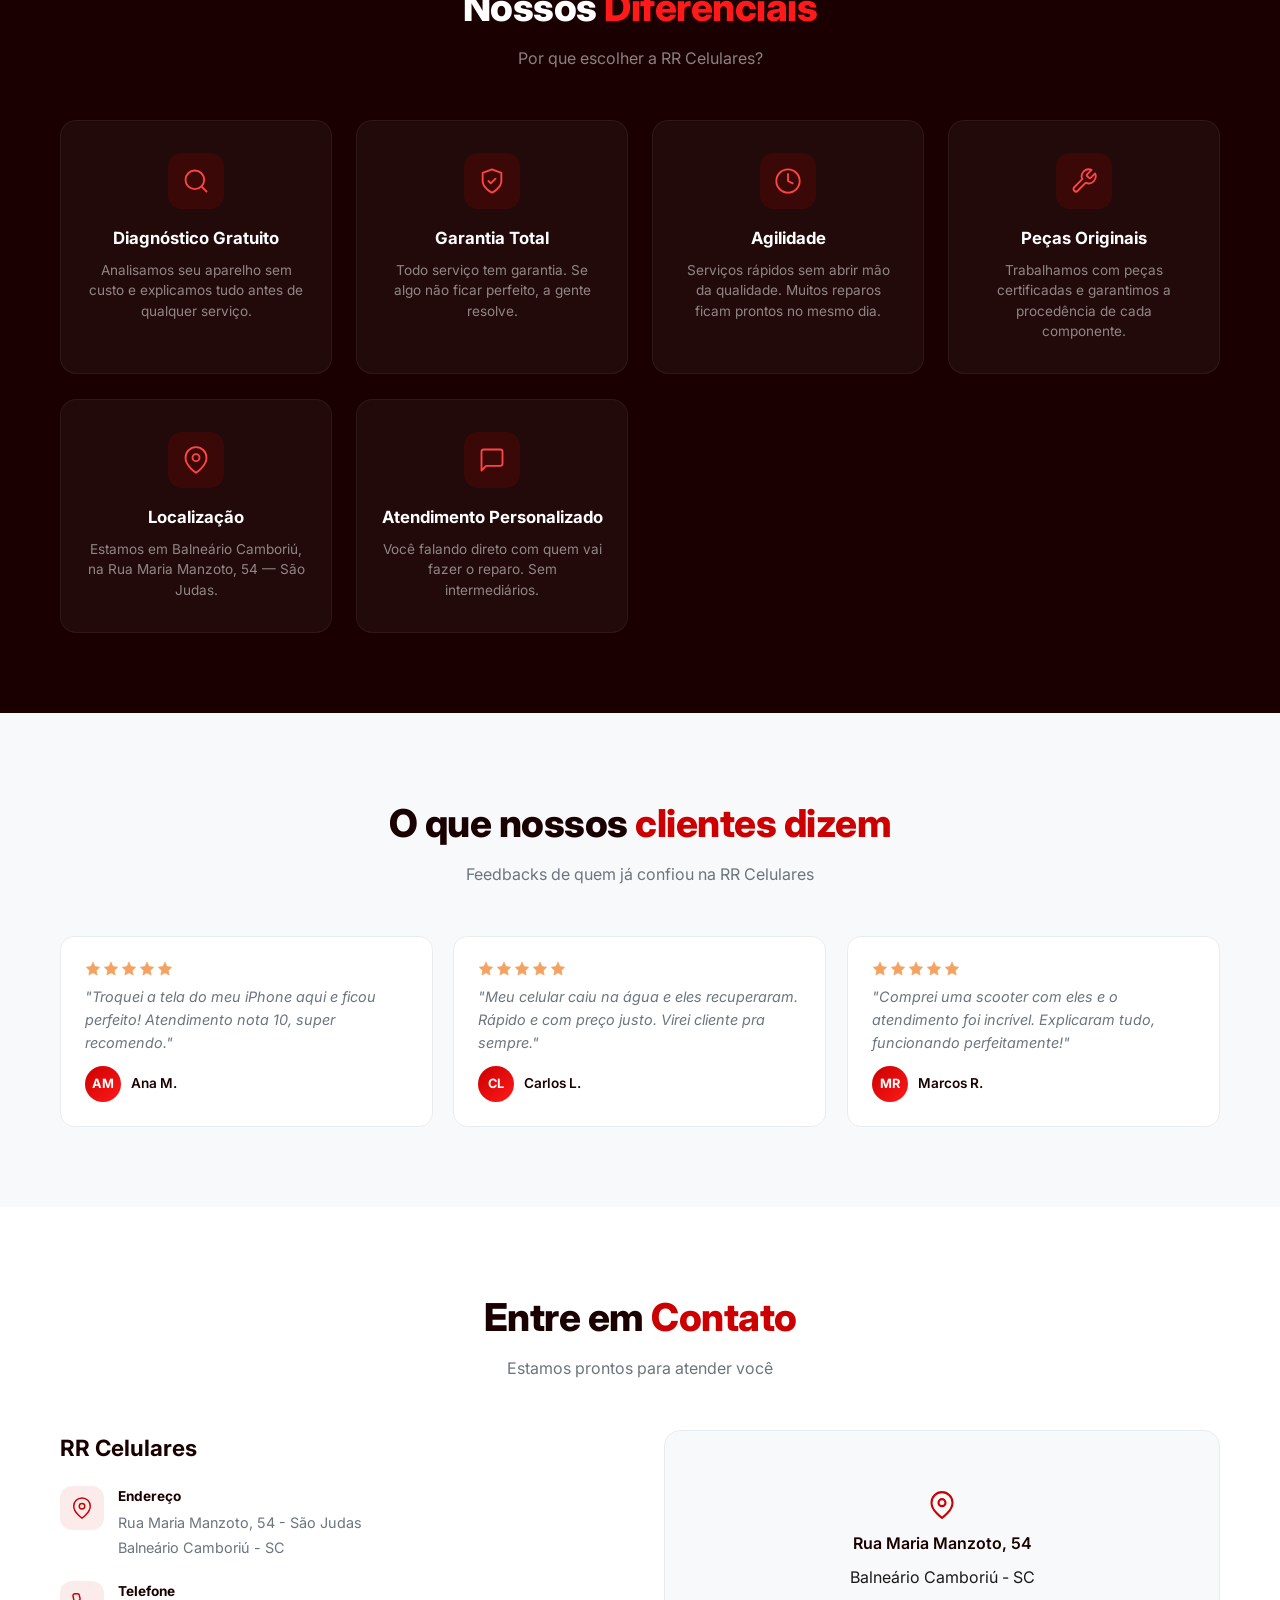
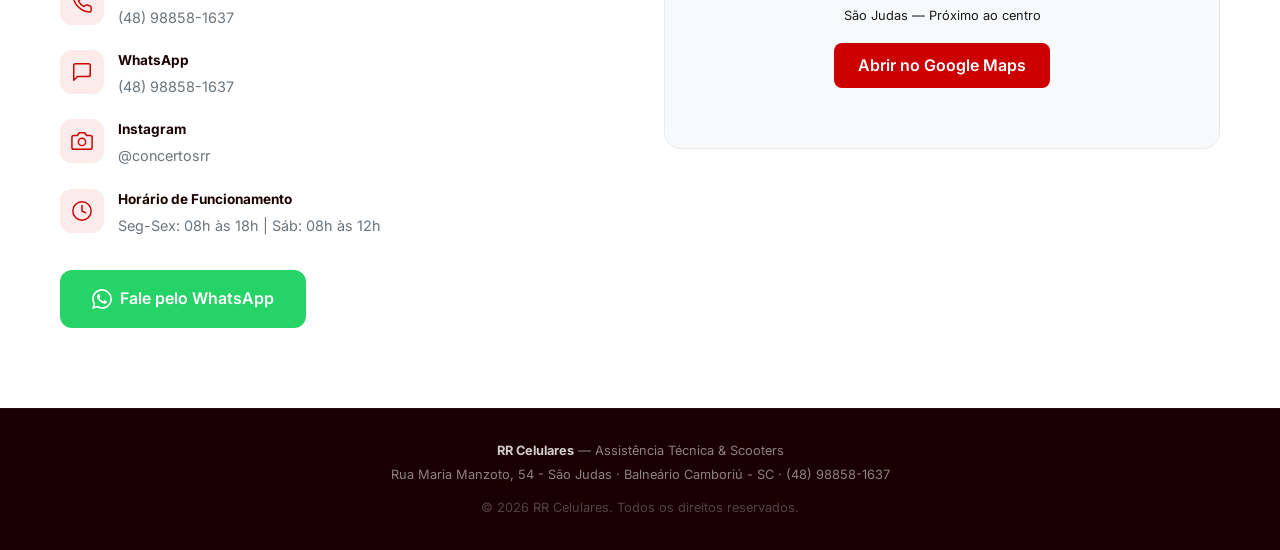
==== commit 51157735: "index.html" ====
--- a/index.html
+++ b/index.html
@@ -2028,18 +2028,28 @@
   mapRegion: 'São Judas — Próximo ao centro'
 };
 
+var FIREBASE_URL = 'https://rr-celulares-2d0ca-default-rtdb.firebaseio.com/rr_data.json';
+
 function getData() {
-  try {
-    var saved = localStorage.getItem('rr_data');
-    if (saved) {
-      var parsed = JSON.parse(saved);
-      for (var key in DEFAULT_DATA) {
-        if (!parsed[key]) parsed[key] = DEFAULT_DATA[key];
+  return fetch(FIREBASE_URL)
+    .then(function(res) { return res.json(); })
+    .then(function(remote) {
+      if (remote) {
+        for (var key in DEFAULT_DATA) {
+          if (!remote[key]) remote[key] = DEFAULT_DATA[key];
+        }
+        try { localStorage.setItem('rr_data', JSON.stringify(remote)); } catch(e) {}
+        return remote;
       }
-      return parsed;
-    }
-  } catch(e) {}
-  return JSON.parse(JSON.stringify(DEFAULT_DATA));
+      return JSON.parse(JSON.stringify(DEFAULT_DATA));
+    })
+    .catch(function() {
+      try {
+        var saved = localStorage.getItem('rr_data');
+        if (saved) return JSON.parse(saved);
+      } catch(e) {}
+      return JSON.parse(JSON.stringify(DEFAULT_DATA));
+    });
 }
 
 function escHtml(s) {
@@ -2058,8 +2068,12 @@
 }
 
 function render() {
-  var data = getData();
-
+  getData().then(function(data) {
+    renderWithData(data);
+  });
+}
+
+function renderWithData(data) {
   // About
   if (document.getElementById('aboutYears')) document.getElementById('aboutYears').textContent = data.aboutYears;
   if (document.getElementById('aboutTagline')) document.getElementById('aboutTagline').textContent = data.aboutTagline;
